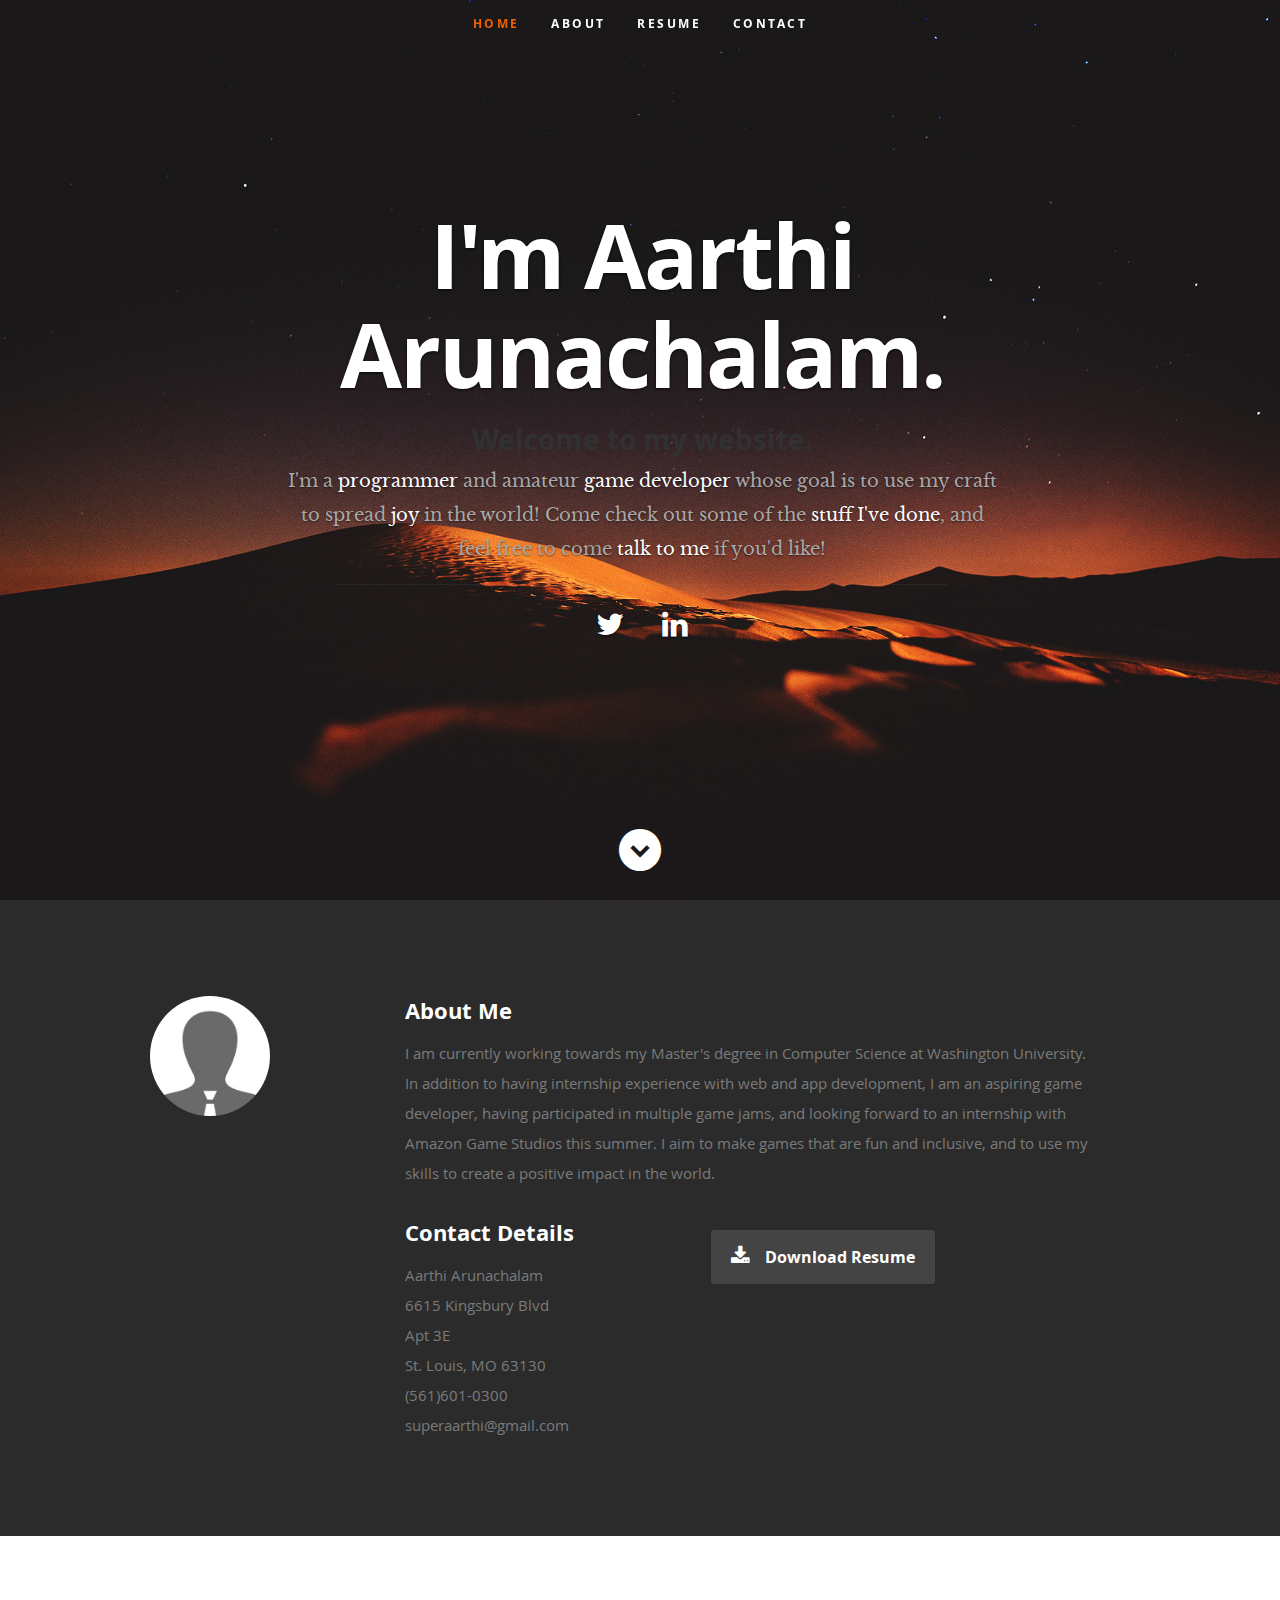
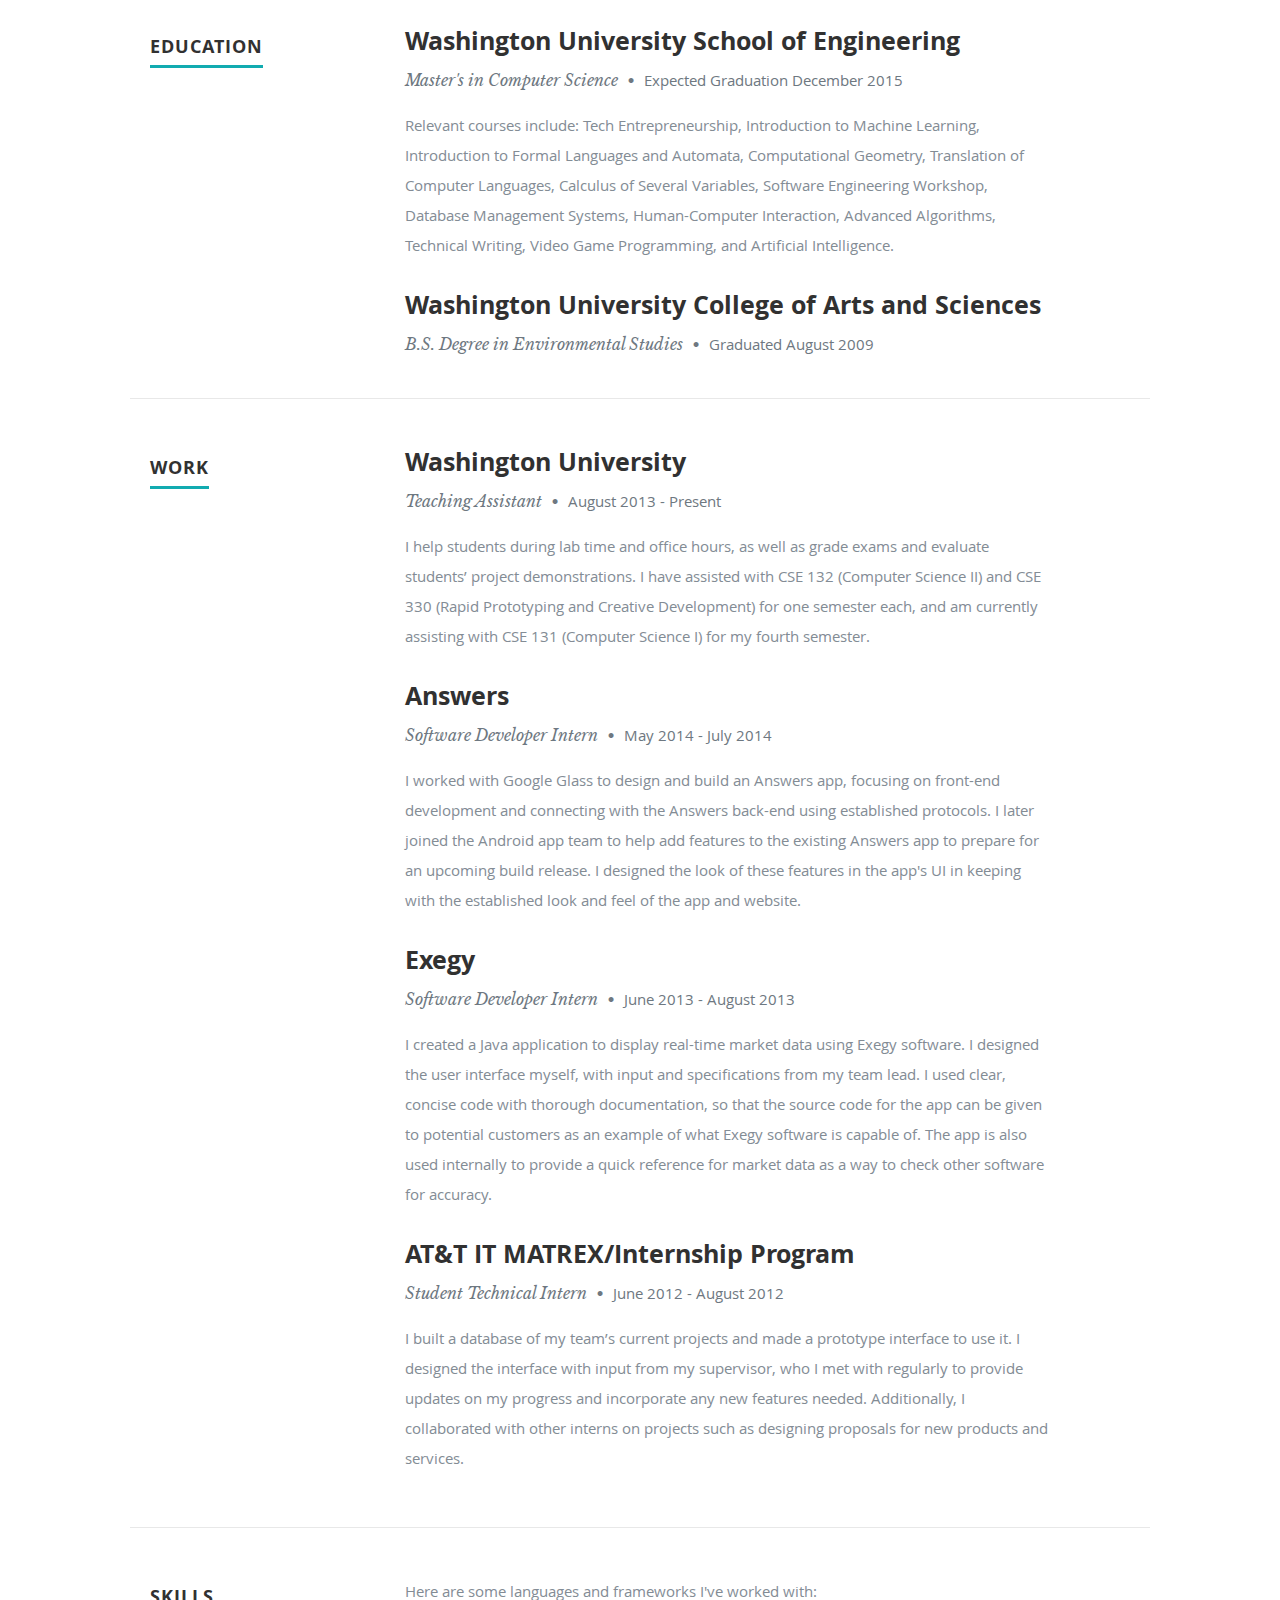
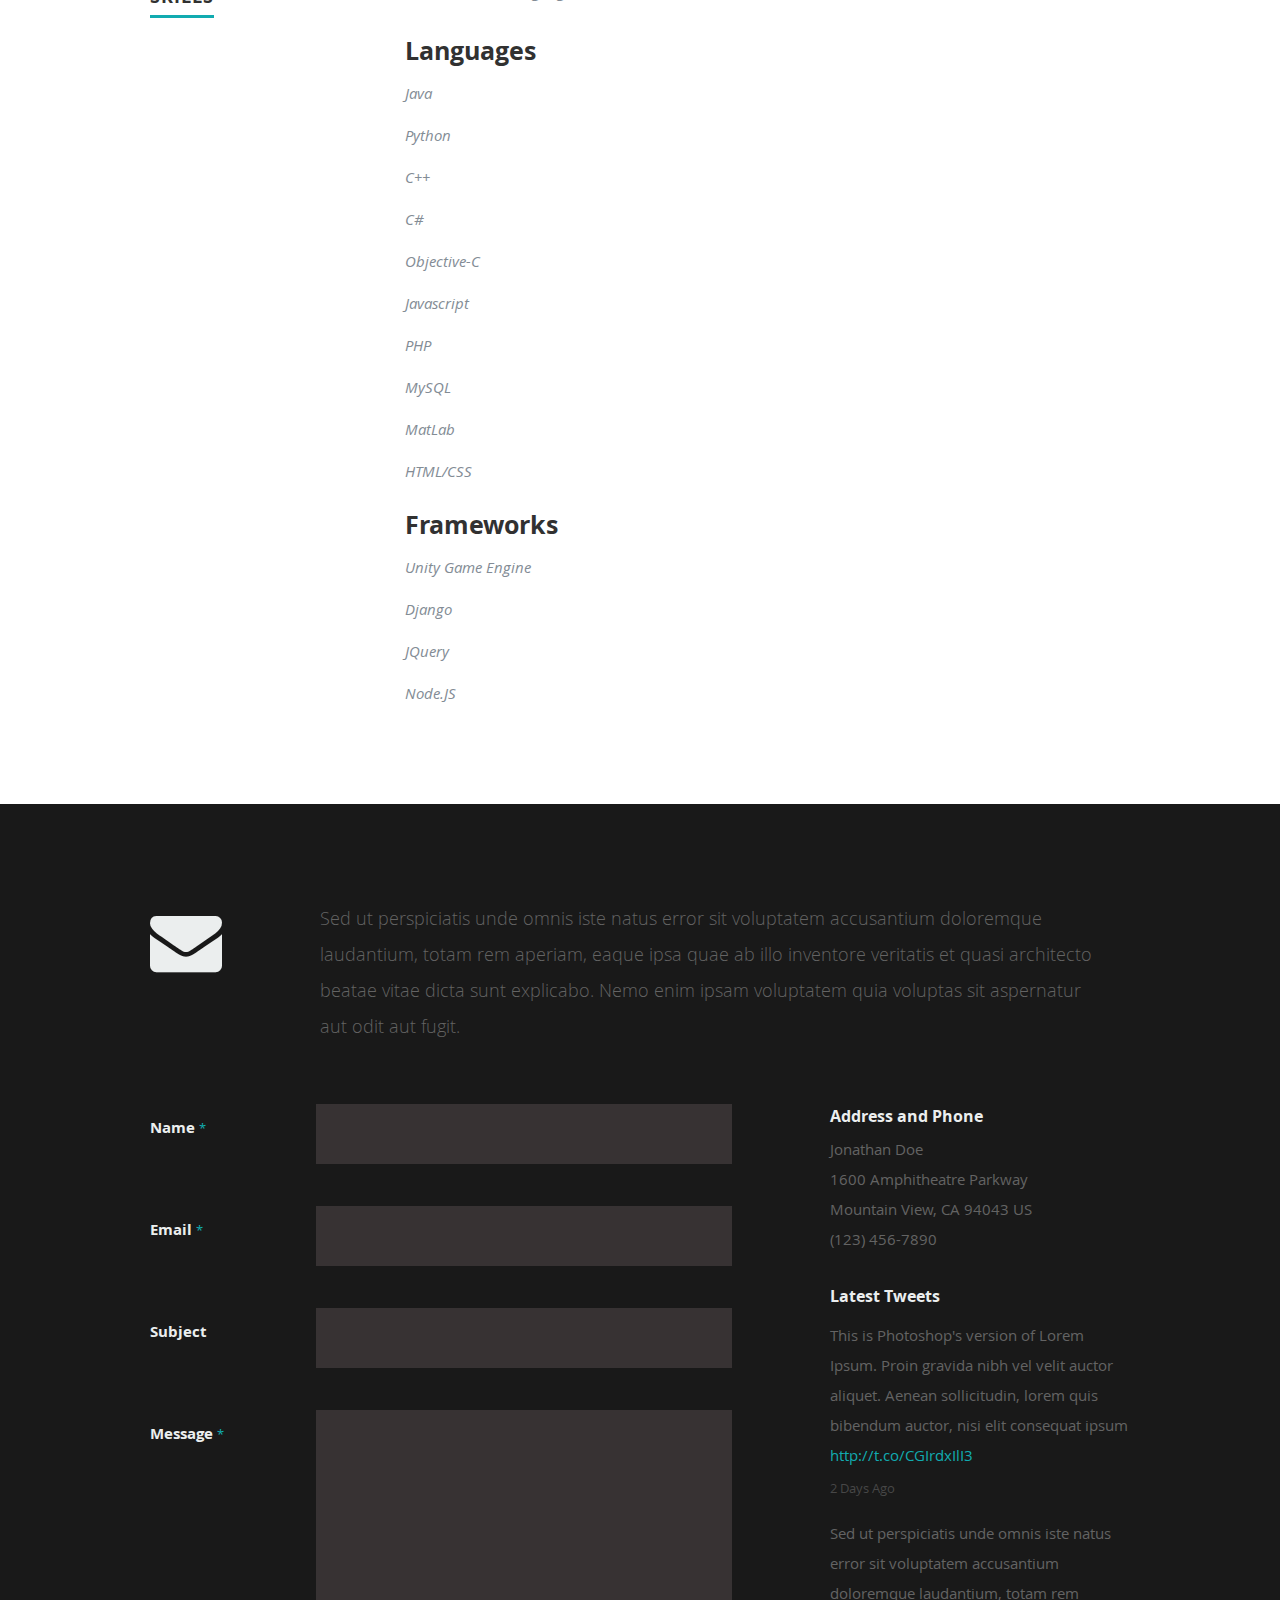
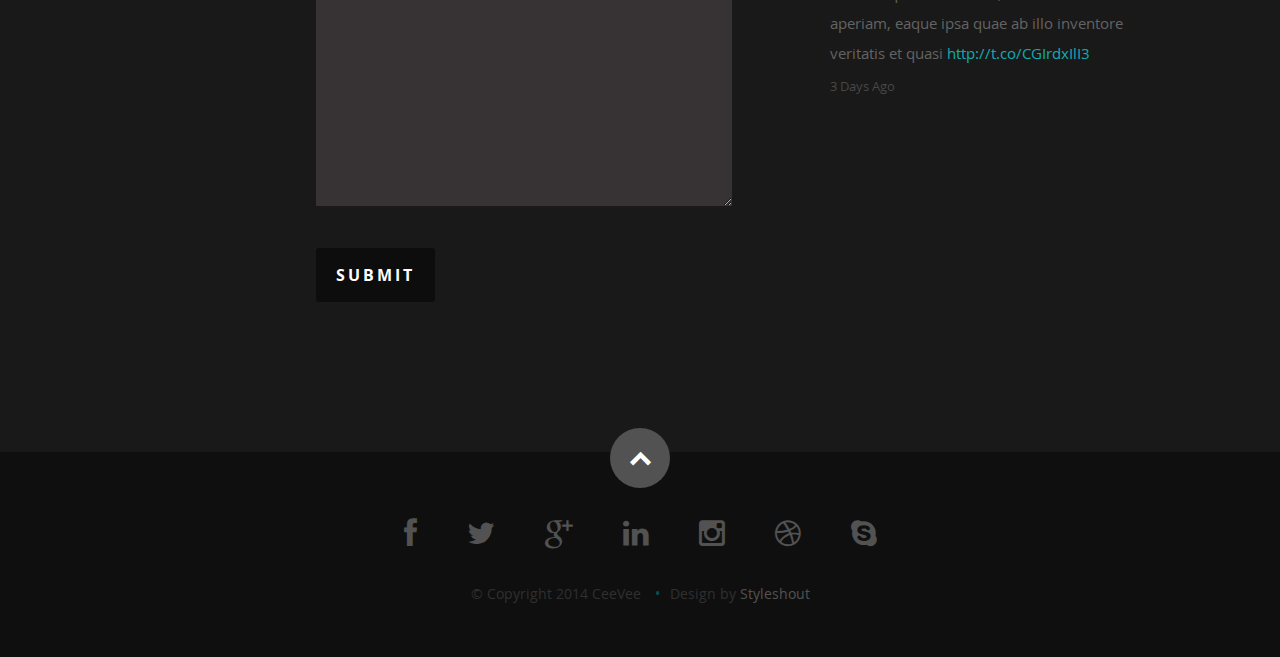
==== index.html @ 50aec7c1 "skillz" ====
<!DOCTYPE html>
<!--[if lt IE 8 ]><html class="no-js ie ie7" lang="en"> <![endif]-->
<!--[if IE 8 ]><html class="no-js ie ie8" lang="en"> <![endif]-->
<!--[if (gte IE 8)|!(IE)]><!--><html class="no-js" lang="en"> <!--<![endif]-->
<head>

   <!--- Basic Page Needs
   ================================================== -->
   <meta charset="utf-8">
	<title>Aarthi Arunachalam's Cozy Corner</title>
	<meta name="description" content="">
	<meta name="author" content="">

   <!-- Mobile Specific Metas
   ================================================== -->
	<meta name="viewport" content="width=device-width, initial-scale=1, maximum-scale=1">

	<!-- CSS
    ================================================== -->
   <link rel="stylesheet" href="css/default.css">
	<link rel="stylesheet" href="css/layout.css">
   <link rel="stylesheet" href="css/media-queries.css">
   <link rel="stylesheet" href="css/magnific-popup.css">

   <!-- Script
   ================================================== -->
	<script src="js/modernizr.js"></script>

   <!-- Favicons
	================================================== -->
	<link rel="shortcut icon" href="favicon.png" >

</head>

<body>

   <!-- Header
   ================================================== -->
   <header id="home">

      <nav id="nav-wrap">

         <a class="mobile-btn" href="#nav-wrap" title="Show navigation">Show navigation</a>
	      <a class="mobile-btn" href="#" title="Hide navigation">Hide navigation</a>

         <ul id="nav" class="nav">
            <li class="current"><a class="smoothscroll" href="#home">Home</a></li>
            <li><a class="smoothscroll" href="#about">About</a></li>
	         <li><a class="smoothscroll" href="#resume">Resume</a></li>
            <li><a class="smoothscroll" href="#contact">Contact</a></li>
         </ul> <!-- end #nav -->

      </nav> <!-- end #nav-wrap -->

      <div class="row banner">
         <div class="banner-text">
            <h1 class="responsive-headline">I'm Aarthi Arunachalam.</h1>
            <h2 class="responsive-headline">Welcome to my website.</h2>
            <h3> I'm a <span>programmer</span> and amateur <span>game developer</span> whose goal is to use my craft to 
                spread <span>joy</span> in the world! Come check out some of the <a class="smoothscroll" href="#resume">stuff I've done</a>, and feel 
                free to come <a class="smoothscroll" href="#contact">talk to me</a> if you'd like! </h3>
            <hr />
            <ul class="social">
               <li><a href="https://twitter.com/superaarthi"><i class="fa fa-twitter"></i></a></li>
               <li><a href="https://www.linkedin.com/profile/view?id=85244268"><i class="fa fa-linkedin"></i></a></li>
            </ul>
         </div>
      </div>
      
      <br>
      <br>

      <p class="scrolldown">
         <a class="smoothscroll" href="#about"><i class="icon-down-circle"></i></a>
      </p>

   </header> <!-- Header End -->


   <!-- About Section
   ================================================== -->
   <section id="about">

      <div class="row">

         <div class="three columns">

            <img class="profile-pic"  src="images/profilepic.jpg" alt="" />

         </div>

         <div class="nine columns main-col">

            <h2>About Me</h2>

            <p>I am currently working towards my Master's degree in Computer Science at Washington 
            University. In addition to having internship experience with web and app development, 
            I am an aspiring game developer, having participated in multiple game jams, and looking 
            forward to an internship with Amazon Game Studios this summer. I aim to make games that 
            are fun and inclusive, and to use my skills to create a positive impact in the world.
            </p>

            <div class="row">

               <div class="columns contact-details">

                  <h2>Contact Details</h2>
                  <p class="address">
						   <span>Aarthi Arunachalam</span><br>
						   <span>6615 Kingsbury Blvd<br>
                                 Apt 3E<br>
						         St. Louis, MO 63130
                     </span><br>
						   <span>(561)601-0300</span><br>
                     <span>superaarthi@gmail.com</span>
					   </p>

               </div>

               <div class="columns download">
                  <p>
                     <a href="resume.pdf" class="button"><i class="fa fa-download"></i>Download Resume</a>
                  </p>
               </div>

            </div> <!-- end row -->

         </div> <!-- end .main-col -->

      </div>

   </section> <!-- About Section End-->


   <!-- Resume Section
   ================================================== -->
   <section id="resume">

      <!-- Education
      ----------------------------------------------- -->
      <div class="row education">

         <div class="three columns header-col">
            <h1><span>Education</span></h1>
         </div>

         <div class="nine columns main-col">

            <div class="row item">

               <div class="twelve columns">

                  <h3>Washington University School of Engineering</h3>
                  <p class="info">Master's in Computer Science <span>&bull;</span> <em class="date">Expected Graduation December 2015</em></p>

                  <p>
                  Relevant courses include: Tech Entrepreneurship, Introduction to Machine Learning, 
                  Introduction to Formal Languages and Automata, Computational Geometry, Translation 
                  of Computer Languages, Calculus of Several Variables, Software Engineering Workshop, 
                  Database Management Systems, Human-Computer Interaction, Advanced Algorithms, 
                  Technical Writing, Video Game Programming, and Artificial Intelligence.
                  </p>

               </div>

            </div> <!-- item end -->

            <div class="row item">

               <div class="twelve columns">

                  <h3>Washington University College of Arts and Sciences</h3>
                  <p class="info">B.S. Degree in Environmental Studies <span>&bull;</span> <em class="date">Graduated August 2009</em></p>

               </div>

            </div> <!-- item end -->

         </div> <!-- main-col end -->

      </div> <!-- End Education -->


      <!-- Work
      ----------------------------------------------- -->
      <div class="row work">

         <div class="three columns header-col">
            <h1><span>Work</span></h1>
         </div>

         <div class="nine columns main-col">

            <div class="row item">

               <div class="twelve columns">

                  <h3>Washington University</h3>
                  <p class="info">Teaching Assistant <span>&bull;</span> <em class="date">August 2013 - Present</em></p>

                  <p>I help students during lab time and office hours, as well as grade exams and 
                  evaluate students’ project demonstrations. I have assisted with CSE 132 
                  (Computer Science II) and CSE 330 (Rapid Prototyping and Creative Development)
                  for one semester each, and am currently assisting with CSE 131 (Computer Science
                  I) for my fourth semester.</p>

               </div>

            </div> <!-- item end -->

            <div class="row item">

               <div class="twelve columns">

                  <h3>Answers</h3>
                  <p class="info">Software Developer Intern <span>&bull;</span> <em class="date">May 2014 - July 2014</em></p>

                  <p>
                  I worked with Google Glass to design and build an Answers app, focusing on front-end
                  development and connecting with the Answers back-end using established protocols. I later 
                  joined the Android app team to help add features to the existing Answers app to prepare for
                  an upcoming build release. I designed the look of these features in the app's UI in keeping 
                  with the established look and feel of the app and website.
                  </p>

               </div>

            </div> <!-- item end -->
            
            <div class="row item">

               <div class="twelve columns">

                  <h3>Exegy</h3>
                  <p class="info">Software Developer Intern <span>&bull;</span> <em class="date">June 2013 - August 2013</em></p>

                  <p>
                  I created a Java application to display real-time market data using Exegy software. I designed the user 
                  interface myself, with input and specifications from my team lead. I used clear, concise code with thorough 
                  documentation, so that the source code for the app can be given to potential customers as an example of what 
                  Exegy software is capable of. The app is also used internally to provide a quick reference for market data 
                  as a way to check other software for accuracy. 
                  </p>

               </div>

            </div> <!-- item end -->
            
            <div class="row item">

               <div class="twelve columns">

                  <h3>AT&T IT MATREX/Internship Program</h3>
                  <p class="info">Student Technical Intern <span>&bull;</span> <em class="date">June 2012 - August 2012</em></p>

                  <p>I built a database of my team’s current projects and made a 
                  prototype interface to use it. I designed the interface with input 
                  from my supervisor, who I met with regularly to provide updates on my 
                  progress and incorporate any new features needed. Additionally, I 
                  collaborated with other interns on projects such as designing 
                  proposals for new products and services.
                  </p>

               </div>

            </div> <!-- item end -->

         </div> <!-- main-col end -->

      </div> <!-- End Work -->


      <!-- Skills
      ----------------------------------------------- -->
      <div class="row skill">

         <div class="three columns header-col">
            <h1><span>Skills</span></h1>
         </div>

         <div class="nine columns main-col">

            <p>Here are some languages and frameworks I've worked with:
            </p>
            
            <h3>Languages</h3>

            <ul class="languages">
                <li><em>Java</em></li>
                <li><em>Python</em></li>
                <li><em>C++</em></li>
                <li><em>C#</em></li>
                <li><em>Objective-C</em></li>
                <li><em>Javascript</em></li>
                <li><em>PHP</em></li>
                <li><em>MySQL</em></li>
                <li><em>MatLab</em></li>
                <li><em>HTML/CSS</em></li>
			</ul>
            
            <h3>Frameworks</h3>

            <ul class="languages">
                <li><em>Unity Game Engine</em></li>
                <li><em>Django</em></li>
                <li><em>JQuery</em></li>
                <li><em>Node.JS</em></li>
			</ul>

			</div> <!-- main-col end -->

      </div> <!-- End skills -->

   </section> <!-- Resume Section End-->

   <!-- Contact Section
   ================================================== -->
   <section id="contact">

         <div class="row section-head">

            <div class="two columns header-col">

               <h1><span>Get In Touch.</span></h1>

            </div>

            <div class="ten columns">

                  <p class="lead">Sed ut perspiciatis unde omnis iste natus error sit voluptatem accusantium doloremque laudantium, totam rem aperiam,
                  eaque ipsa quae ab illo inventore veritatis et quasi architecto beatae vitae dicta sunt explicabo. Nemo enim ipsam
                  voluptatem quia voluptas sit aspernatur aut odit aut fugit.
                  </p>

            </div>

         </div>

         <div class="row">

            <div class="eight columns">

               <!-- form -->
               <form action="" method="post" id="contactForm" name="contactForm">
					<fieldset>

                  <div>
						   <label for="contactName">Name <span class="required">*</span></label>
						   <input type="text" value="" size="35" id="contactName" name="contactName">
                  </div>

                  <div>
						   <label for="contactEmail">Email <span class="required">*</span></label>
						   <input type="text" value="" size="35" id="contactEmail" name="contactEmail">
                  </div>

                  <div>
						   <label for="contactSubject">Subject</label>
						   <input type="text" value="" size="35" id="contactSubject" name="contactSubject">
                  </div>

                  <div>
                     <label for="contactMessage">Message <span class="required">*</span></label>
                     <textarea cols="50" rows="15" id="contactMessage" name="contactMessage"></textarea>
                  </div>

                  <div>
                     <button class="submit">Submit</button>
                     <span id="image-loader">
                        <img alt="" src="images/loader.gif">
                     </span>
                  </div>

					</fieldset>
				   </form> <!-- Form End -->

               <!-- contact-warning -->
               <div id="message-warning"> Error boy</div>
               <!-- contact-success -->
				   <div id="message-success">
                  <i class="fa fa-check"></i>Your message was sent, thank you!<br>
				   </div>

            </div>


            <aside class="four columns footer-widgets">

               <div class="widget widget_contact">

					   <h4>Address and Phone</h4>
					   <p class="address">
						   Jonathan Doe<br>
						   1600 Amphitheatre Parkway <br>
						   Mountain View, CA 94043 US<br>
						   <span>(123) 456-7890</span>
					   </p>

				   </div>

               <div class="widget widget_tweets">

                  <h4 class="widget-title">Latest Tweets</h4>

                  <ul id="twitter">
                     <li>
                        <span>
                        This is Photoshop's version  of Lorem Ipsum. Proin gravida nibh vel velit auctor aliquet.
                        Aenean sollicitudin, lorem quis bibendum auctor, nisi elit consequat ipsum
                        <a href="#">http://t.co/CGIrdxIlI3</a>
                        </span>
                        <b><a href="#">2 Days Ago</a></b>
                     </li>
                     <li>
                        <span>
                        Sed ut perspiciatis unde omnis iste natus error sit voluptatem accusantium doloremque laudantium, totam rem aperiam,
                        eaque ipsa quae ab illo inventore veritatis et quasi
                        <a href="#">http://t.co/CGIrdxIlI3</a>
                        </span>
                        <b><a href="#">3 Days Ago</a></b>
                     </li>
                  </ul>

		         </div>

            </aside>

      </div>

   </section> <!-- Contact Section End-->


   <!-- footer
   ================================================== -->
   <footer>

      <div class="row">

         <div class="twelve columns">

            <ul class="social-links">
               <li><a href="#"><i class="fa fa-facebook"></i></a></li>
               <li><a href="#"><i class="fa fa-twitter"></i></a></li>
               <li><a href="#"><i class="fa fa-google-plus"></i></a></li>
               <li><a href="#"><i class="fa fa-linkedin"></i></a></li>
               <li><a href="#"><i class="fa fa-instagram"></i></a></li>
               <li><a href="#"><i class="fa fa-dribbble"></i></a></li>
               <li><a href="#"><i class="fa fa-skype"></i></a></li>
            </ul>

            <ul class="copyright">
               <li>&copy; Copyright 2014 CeeVee</li>
               <li>Design by <a title="Styleshout" href="http://www.styleshout.com/">Styleshout</a></li>   
            </ul>

         </div>

         <div id="go-top"><a class="smoothscroll" title="Back to Top" href="#home"><i class="icon-up-open"></i></a></div>

      </div>

   </footer> <!-- Footer End-->

   <!-- Java Script
   ================================================== -->
   <script src="http://ajax.googleapis.com/ajax/libs/jquery/1.10.2/jquery.min.js"></script>
   <script>window.jQuery || document.write('<script src="js/jquery-1.10.2.min.js"><\/script>')</script>
   <script type="text/javascript" src="js/jquery-migrate-1.2.1.min.js"></script>

   <script src="js/jquery.flexslider.js"></script>
   <script src="js/waypoints.js"></script>
   <script src="js/jquery.fittext.js"></script>
   <script src="js/magnific-popup.js"></script>
   <script src="js/init.js"></script>

</body>

</html>
---- css/default.css ----
/*
=====================================================================
*   Ceevee v1.0 Default Stylesheet
*   url: styleshout.com
*   03-17-2014
=====================================================================

TOC:
a. Webfonts and Icon fonts
b. Reset
c. Default Styles
   1. Basic
   2. Typography
   3. Links
   4. Images
   5. Buttons
   6. Forms
d. Grid
e. Others
   1. Clearing
   2. Misc

=====================================================================  */

/* ------------------------------------------------------------------ */
/* a. Webfonts and Icon fonts
 ------------------------------------------------------------------ */

@import url("fonts.css");
@import url("fontello/css/fontello.css");
@import url("font-awesome/css/font-awesome.min.css");

/* ------------------------------------------------------------------
/* b. Reset
      Adapted from:
      Normalize.css - https://github.com/necolas/normalize.css/
      HTML5 Doctor Reset - html5doctor.com/html-5-reset-stylesheet/
/* ------------------------------------------------------------------ */

html, body, div, span, object, iframe,
h1, h2, h3, h4, h5, h6, p, blockquote, pre,
abbr, address, cite, code,
del, dfn, em, img, ins, kbd, q, samp,
small, strong, sub, sup, var,
b, i,
dl, dt, dd, ol, ul, li,
fieldset, form, label, legend,
table, caption, tbody, tfoot, thead, tr, th, td,
article, aside, canvas, details, figcaption, figure,
footer, header, hgroup, menu, nav, section, summary,
time, mark, audio, video {
   margin: 0;
   padding: 0;
   border: 0;
   outline: 0;
   font-size: 100%;
   vertical-align: baseline;
   background: transparent;
}

article,aside,details,figcaption,figure,
footer,header,hgroup,menu,nav,section {
   display: block;
}

audio,
canvas,
video {
   display: inline-block;
}

audio:not([controls]) {
   display: none;
   height: 0;
}

[hidden] { display: none; }

code, kbd, pre, samp {
   font-family: monospace, serif;
   font-size: 1em;
}

pre {
   white-space: pre;
   white-space: pre-wrap;
   word-wrap: break-word;
}

blockquote, q { quotes: &#8220 &#8220; }

blockquote:before, blockquote:after,
q:before, q:after {
   content: '';
   content: none;
}

ins {
   background-color: #ff9;
   color: #000;
   text-decoration: none;
}

mark {
   background-color: #A7F4F6;
   color: #555;
}

del { text-decoration: line-through; }

abbr[title], dfn[title] {
   border-bottom: 1px dotted;
   cursor: help;
}

table {
   border-collapse: collapse;
   border-spacing: 0;
}


/* ------------------------------------------------------------------ */
/* c. Default and Basic Styles
      Adapted from:
      Skeleton CSS Framework - http://www.getskeleton.com/
      Typeplate Typographic Starter Kit - http://typeplate.com/
/* ------------------------------------------------------------------ */

/*  1. Basic  ------------------------------------------------------- */

*,
*:before,
*:after {
   -moz-box-sizing: border-box;
   -webkit-box-sizing: border-box;
   box-sizing: border-box;
}

html {
   font-size: 62.5%;
   -webkit-font-smoothing: antialiased;
}

body {
   background: #fff;
   font-family: 'opensans-regular', sans-serif;
   font-weight: normal;
   font-size: 15px;
   line-height: 30px;
	color: #838C95;

   -webkit-font-smoothing: antialiased; /* Fix for webkit rendering */
	-webkit-text-size-adjust: 100%;
}

/*  2. Typography
       Vertical rhythm with leading derived from 6
--------------------------------------------------------------------- */

h1, h2, h3, h4, h5, h6 {
   color: #313131;
	font-family: 'opensans-bold', sans-serif;
   font-weight: normal;
}
h1 a, h2 a, h3 a, h4 a, h5 a, h6 a { font-weight: inherit; }
h1 { font-size: 38px; line-height: 42px; margin-bottom: 12px; letter-spacing: -1px; }
h2 { font-size: 28px; line-height: 36px; margin-bottom: 6px; }
h3 { font-size: 22px; line-height: 30px; margin-bottom: 12px; }
h4 { font-size: 20px; line-height: 30px; margin-bottom: 6px; }
h5 { font-size: 18px; line-height: 30px; }
h6 { font-size: 14px; line-height: 30px; }
.subheader { }

p { margin: 0 0 30px 0; }
p img { margin: 0; }
p.lead {
   font: 19px/36px 'opensans-light', sans-serif;
   margin-bottom: 18px;
}

/* for 'em' and 'strong' tags, font-size and line-height should be same with
the body tag due to rendering problems in some browsers */
em { font: 15px/30px 'opensans-italic', sans-serif; }
strong, b { font: 15px/30px 'opensans-bold', sans-serif; }
small { font-size: 11px; line-height: inherit; }

/*	Blockquotes */
blockquote {
   margin: 30px 0px;
   padding-left: 40px;
   position: relative;
}
blockquote:before {
   content: "\201C";
   opacity: 0.45;
   font-size: 80px;
   line-height: 0px;
   margin: 0;
   font-family: arial, sans-serif;

   position: absolute;
   top:  30px;
	left: 0;
}
blockquote p {
   font-family: 'librebaskerville-italic', serif;
   padding: 0;
   font-size: 18px;
   line-height: 36px;
}
blockquote cite {
   display: block;
   font-size: 12px;
   font-style: normal;
   line-height: 18px;
}
blockquote cite:before { content: "\2014 \0020"; }
blockquote cite a,
blockquote cite a:visited { color: #8B9798; border: none }

/* ---------------------------------------------------------------------
/*  Pull Quotes Markup
/*
    <aside class="pull-quote">
		<blockquote>
			<p></p>
		</blockquote>
	 </aside>
/*
/* --------------------------------------------------------------------- */
.pull-quote {
   position: relative;
	padding: 18px 30px 18px 0px;
}
.pull-quote:before,
.pull-quote:after {
	height: 1em;
	opacity: 0.45;
	position: absolute;
	font-size: 80px;
   font-family: Arial, Sans-Serif;
}
.pull-quote:before {
	content: "\201C";
	top:  33px;
	left: 0;
}
.pull-quote:after {
	content: '\201D';
	bottom: -33px;
	right: 0;
}
.pull-quote blockquote {
   margin: 0;
}
.pull-quote blockquote:before {
   content: none;
}

/* Abbreviations */
abbr {
   font-family: 'opensans-bold', sans-serif;
	font-variant: small-caps;
	text-transform: lowercase;
   letter-spacing: .5px;
	color: gray;
}
abbr:hover { cursor: help; }

/* drop cap */
.drop-cap:first-letter {
	float: left;
	margin: 0;
	padding: 14px 6px 0 0;
	font-size: 84px;
	font-family: /* Copperplate */ 'opensans-bold', sans-serif;
   line-height: 60px;
	text-indent: 0;
	background: transparent;
	color: inherit;
}

hr { border: solid #E3E3E3; border-width: 1px 0 0; clear: both; margin: 11px 0 30px; height: 0; }


/*  3. Links  ------------------------------------------------------- */

a, a:visited {
   text-decoration: none;
   outline: 0;
   color: #11ABB0;

   -webkit-transition: color .3s ease-in-out;
   -moz-transition: color .3s ease-in-out;
   -o-transition: color .3s ease-in-out;
   transition: color .3s ease-in-out;
}
a:hover, a:focus { color: #313131; }
p a, p a:visited { line-height: inherit; }


/*  4. List  --------------------------------------------------------- */

ul, ol { margin-bottom: 24px; margin-top: 12px; }
ul { list-style: none outside; }
ol { list-style: decimal; }
ol, ul.square, ul.circle, ul.disc { margin-left: 30px; }
ul.square { list-style: square outside; }
ul.circle { list-style: circle outside; }
ul.disc { list-style: disc outside; }
ul ul, ul ol,
ol ol, ol ul { margin: 6px 0 6px 30px; }
ul ul li, ul ol li,
ol ol li, ol ul li { margin-bottom: 6px; }
li { line-height: 18px; margin-bottom: 12px; }
ul.large li { }
li p { }

/* ---------------------------------------------------------------------
/*  Stats Tab Markup

    <ul class="stats-tabs">
		<li><a href="#">[value]<b>[name]</b></a></li>
	 </ul>

    Extend this object into your markup.
/*
/* --------------------------------------------------------------------- */
.stats-tabs {
   padding: 0;
   margin: 24px 0;
}
.stats-tabs li {
	display: inline-block;
	margin: 0 10px 18px 0;
	padding: 0 10px 0 0;
	border-right: 1px solid #ccc;
}
.stats-tabs li:last-child {
	margin: 0;
	padding: 0;
	border: none;
}
.stats-tabs li a {
	display: inline-block;
	font-size: 22px;
	font-family: 'opensans-bold', sans-serif;
   border: none;
   color: #313131;
}
.stats-tabs li a:hover {
   color:#11ABB0;
}
.stats-tabs li a b {
	display: block;
	margin: 6px 0 0 0;
	font-size: 13px;
	font-family: 'opensans-regular', sans-serif;
   color: #8B9798;
}

/* definition list */
dl { margin: 12px 0; }
dt { margin: 0; color:#11ABB0; }
dd { margin: 0 0 0 20px; }

/* Lining Definition Style Markup */
.lining dt,
.lining dd {
	display: inline;
	margin: 0;
}
.lining dt + dt:before,
.lining dd + dt:before {
	content: "\A";
	white-space: pre;
}
.lining dd + dd:before {
	content: ", ";
}
.lining dd:before {
	content: ": ";
	margin-left: -0.2em;
}

/* Dictionary Definition Style Markup */
.dictionary-style dt {
	display: inline;
	counter-reset: definitions;
}
.dictionary-style dt + dt:before {
	content: ", ";
	margin-left: -0.2em;
}
.dictionary-style dd {
	display: block;
	counter-increment: definitions;
}
.dictionary-style dd:before {
	content: counter(definitions, decimal) ". ";
}

/* Pagination */
.pagination {
   margin: 36px auto;
   text-align: center;
}
.pagination ul li {
   display: inline-block;
   margin: 0;
   padding: 0;
}
.pagination .page-numbers {
   font: 15px/18px 'opensans-bold', sans-serif;
   display: inline-block;
   padding: 6px 10px;
   margin-right: 3px;
   margin-bottom: 6px;
	color: #6E757C;
	background-color: #E6E8EB;

	-webkit-transition: all 200ms ease-in-out;
	-moz-transition: all 200ms ease-in-out;
	-o-transition: all 200ms ease-in-out;
	-ms-transition: all 200ms ease-in-out;
	transition: all 200ms ease-in-out;

   -moz-border-radius: 3px;
   -webkit-border-radius: 3px;
   -khtml-border-radius: 3px;
	border-radius: 3px;
}
.pagination .page-numbers:hover {
   background: #838A91;
   color: #fff;
}
.pagination .current,
.pagination .current:hover {
   background-color: #11ABB0;
   color: #fff;
}
.pagination .inactive,
.pagination .inactive:hover {
   background-color: #E6E8EB;
	color: #A9ADB2;
}
.pagination .prev, .pagination .next {}

/*  5. Images  --------------------------------------------------------- */

img {
   max-width: 100%;
   height: auto;
}
img.pull-right { margin: 12px 0px 0px 18px; }
img.pull-left { margin: 12px 18px 0px 0px; }

/*  6. Buttons  --------------------------------------------------------- */

.button,
.button:visited,
button,
input[type="submit"],
input[type="reset"],
input[type="button"] {
   font: 16px/30px 'opensans-bold', sans-serif;
   background: #11ABB0;
   display: inline-block;
	text-decoration: none;
   letter-spacing: 0;
   color: #fff;
	padding: 12px 20px;
	margin-bottom: 18px;
   border: none;
   cursor: pointer;
   height: auto;

   -webkit-transition: all .2s ease-in-out;
	-moz-transition: all .2s ease-in-out;
	-o-transition: all .2s ease-in-out;
	-ms-transition: all .2s ease-in-out;
	transition: all .2s ease-in-out;

   -moz-border-radius: 3px;
   -webkit-border-radius: 3px;
   -khtml-border-radius: 3px;
   border-radius: 3px;
}

.button:hover,
button:hover,
input[type="submit"]:hover,
input[type="reset"]:hover,
input[type="button"]:hover {
   background: #3d4145;
   color: #fff;
}

.button:active,
button:active,
input[type="submit"]:active,
input[type="reset"]:active,
input[type="button"]:active {
   background: #3d4145;
   color: #fff;
}

.button.full-width,
button.full-width,
input[type="submit"].full-width,
input[type="reset"].full-width,
input[type="button"].full-width {
	width: 100%;
	padding-left: 0 !important;
	padding-right: 0 !important;
	text-align: center;
}

/* Fix for odd Mozilla border & padding issues */
button::-moz-focus-inner,
input::-moz-focus-inner {
    border: 0;
    padding: 0;
}


/*  7. Forms  --------------------------------------------------------- */

form { margin-bottom: 24px; }
fieldset { margin-bottom: 24px; }

input[type="text"],
input[type="password"],
input[type="email"],
textarea,
select {
   display: block;
   padding: 18px 15px;
   margin: 0 0 24px 0;
   border: 0;
   outline: none;
   vertical-align: middle;
   min-width: 225px;
	max-width: 100%;
   font-size: 15px;
   line-height: 24px;
	color: #647373;
	background: #D3D9D9;

}

/* select { padding: 0;
   width: 220px;
   } */

input[type="text"]:focus,
input[type="password"]:focus,
input[type="email"]:focus,
textarea:focus {
   color: #B3B7BC;
	background-color: #3d4145;
}

textarea { min-height: 220px; }

label,
legend {
   font: 16px/24px 'opensans-bold', sans-serif;
	margin: 12px 0;
   color: #3d4145;
   display: block;
}
label span,
legend span {
	color: #8B9798;
   font: 14px/24px 'opensans-regular', sans-serif;
}

input[type="checkbox"],
input[type="radio"] {
    font-size: 15px;
    color: #737373;
}

input[type="checkbox"] { display: inline; }

/* ------------------------------------------------------------------ */
/* d. Grid
---------------------------------------------------------------------
   gutter = 40px.
/* ------------------------------------------------------------------ */

/* default
--------------------------------------------------------------- */
.row {
   width: 96%;
   max-width: 1020px;
   margin: 0 auto;
}
/* fixed width for IE8 */
.ie .row { width: 1000px ; }

.narrow .row { max-width: 980px; }

.row .row { width: auto; max-width: none; margin: 0 -20px; }

/* row clearing */
.row:before,
.row:after {
    content: " ";
    display: table;
}
.row:after {
    clear: both;
}

.column, .columns {
   position: relative;
   padding: 0 20px;
   min-height: 1px;
   float: left;
}
.column.centered, .columns.centered  {
    float: none;
    margin: 0 auto;
}

/* removed gutters */
.row.collapsed > .column,
.row.collapsed > .columns,
.column.collapsed, .columns.collapsed  { padding: 0; }

[class*="column"] + [class*="column"]:last-child { float: right; }
[class*="column"] + [class*="column"].end { float: right; }

/* column widths */
.row .one         { width: 8.33333%; }
.row .two         { width: 16.66667%; }
.row .three       { width: 25%; }
.row .four        { width: 33.33333%; }
.row .five        { width: 41.66667%; }
.row .six         { width: 50%; }
.row .seven       { width: 58.33333%; }
.row .eight       { width: 66.66667%; }
.row .nine        { width: 75%; }
.row .ten         { width: 83.33333%; }
.row .eleven      { width: 91.66667%; }
.row .twelve      { width: 100%; }

/* Offsets */
.row .offset-1    { margin-left: 8.33333%; }
.row .offset-2    { margin-left: 16.66667%; }
.row .offset-3    { margin-left: 25%; }
.row .offset-4    { margin-left: 33.33333%; }
.row .offset-5    { margin-left: 41.66667%; }
.row .offset-6    { margin-left: 50%; }
.row .offset-7    { margin-left: 58.33333%; }
.row .offset-8    { margin-left: 66.66667%; }
.row .offset-9    { margin-left: 75%; }
.row .offset-10   { margin-left: 83.33333%; }
.row .offset-11   { margin-left: 91.66667%; }

/* Push/Pull */
.row .push-1      { left: 8.33333%; }
.row .pull-1      { right: 8.33333%; }
.row .push-2      { left: 16.66667%; 	}
.row .pull-2      { right: 16.66667%; }
.row .push-3      { left: 25%; }
.row .pull-3      { right: 25%;	}
.row .push-4      { left: 33.33333%; }
.row .pull-4      { right: 33.33333%; }
.row .push-5      { left: 41.66667%; }
.row .pull-5      { right: 41.66667%; }
.row .push-6      { left: 50%; }
.row .pull-6      { right: 50%; }
.row .push-7      { left: 58.33333%; }
.row .pull-7      { right: 58.33333%; }
.row .push-8      { left: 66.66667%; 	}
.row .pull-8      { right: 66.66667%; }
.row .push-9      { left: 75%; }
.row .pull-9      { right: 75%; }
.row .push-10     { left: 83.33333%; }
.row .pull-10     { right: 83.33333%; }
.row .push-11     { left: 91.66667%; }
.row .pull-11     { right: 91.66667%; }

/* block grids
--------------------------------------------------------------------- */
.bgrid-sixths [class*="column"]   { width: 16.66667%; }
.bgrid-quarters [class*="column"] { width: 25%; }
.bgrid-thirds [class*="column"]   { width: 33.33333%; }
.bgrid-halves [class*="column"]   { width: 50%; }

[class*="bgrid"] [class*="column"] + [class*="column"]:last-child { float: left; }

/* Left clearing for block grid columns - columns that changes width in
different screen sizes. Allows columns with different heights to align
properly.
--------------------------------------------------------------------- */
.first { clear: left; }   /* first column in default screen */
.s-first { clear: none; } /* first column in smaller screens */

/* smaller screens
--------------------------------------------------------------- */
@media only screen and (max-width: 900px) {

   /* block grids on small screens */
   .s-bgrid-sixths [class*="column"]   { width: 16.66667%; }
   .s-bgrid-quarters [class*="column"] { width: 25%; }
   .s-bgrid-thirds [class*="column"]   { width: 33.33333%; }
   .s-bgrid-halves [class*="column"]   { width: 50%; }

   /* block grids left clearing */
   .first { clear: none; }
   .s-first { clear: left; }

}

/* mobile wide/smaller tablets
--------------------------------------------------------------- */
@media only screen and (max-width: 767px) {

   .row {
	   width: 460px;
	   margin: 0 auto;
      padding: 0;
	}
   .column, .columns {
	   width: auto !important;
	   float: none;
	   margin-left: 0;
	   margin-right: 0;
      padding: 0 30px;
   }
   .row .row { width: auto; max-width: none; margin: 0 -30px; }

   [class*="column"] + [class*="column"]:last-child { float: none; }
   [class*="bgrid"] [class*="column"] + [class*="column"]:last-child { float: none; }

   /* Offsets */
   .row .offset-1    { margin-left: 0%; }
   .row .offset-2    { margin-left: 0%; }
   .row .offset-3    { margin-left: 0%; }
   .row .offset-4    { margin-left: 0%; }
   .row .offset-5    { margin-left: 0%; }
   .row .offset-6    { margin-left: 0%; }
   .row .offset-7    { margin-left: 0%; }
   .row .offset-8    { margin-left: 0%; }
   .row .offset-9    { margin-left: 0%; }
   .row .offset-10   { margin-left: 0%; }
   .row .offset-11   { margin-left: 0%; }
}

/* mobile narrow
--------------------------------------------------------------- */
@media only screen and (max-width: 460px) {

   .row { width: auto; }

}

/* larger screens
--------------------------------------------------------------- */
@media screen and (min-width: 1200px) {

   .wide .row { max-width: 1180px; }

}

/* ------------------------------------------------------------------ */
/* e. Others
/* ------------------------------------------------------------------ */

/*  1. Clearing
    (http://nicolasgallagher.com/micro-clearfix-hack/
--------------------------------------------------------------------- */

.cf:before,
.cf:after {
    content: " ";
    display: table;
}
.cf:after {
    clear: both;
}

/*  2. Misc -------------------------------------------------------- */

.remove-bottom { margin-bottom: 0 !important; }
.half-bottom { margin-bottom: 12px !important; }
.add-bottom { margin-bottom: 24px !important; }
.no-border { border: none; }

.text-center  { text-align: center !important; }
.text-left    { text-align: left !important; }
.text-right   { text-align: right !important; }
.pull-left    { float: left !important; }
.pull-right   { float: right !important; }
.align-center {
	margin-left: auto !important;
	margin-right: auto !important;
	text-align: center !important;
}
---- css/layout.css ----
/*
=====================================================================
*   Ceevee v1.0 Layout Stylesheet
*   url: styleshout.com
*   03-18-2014
=====================================================================

   TOC:
   a. General Styles
   b. Header Styles
   c. About Section
   d. Resume Section
   e. Portfolio Section
   f. Call To Action Section
   g. Testimonials Section
   h. Contact Section
   i. Footer

===================================================================== */

/* ------------------------------------------------------------------ */
/* a. General Styles
/* ------------------------------------------------------------------ */

body { background: #0f0f0f; }

/* ------------------------------------------------------------------ */
/* b. Header Styles
/* ------------------------------------------------------------------ */

header {
   position: relative;
   height: 800px;
   min-height: 500px;
   width: 100%;
   background: #161415 url(../images/header-background.jpg) no-repeat top center;
   background-size: cover !important;
	-webkit-background-size: cover !important;
   text-align: center;
   overflow: hidden;
}

/* vertically center banner section */
header:before {
   content: '';
   display: inline-block;
   vertical-align: middle;
   height: 100%;
}
header .banner {
   display: inline-block;
   vertical-align: middle;
   margin: 0 auto;
   width: 85%;
   padding-bottom: 30px;s
   text-align: center;
}

header .banner-text { width: 100%; }
header .banner-text h1 {
   font: 90px/1.1em 'opensans-bold', sans-serif;
   color: #fff;
   letter-spacing: -2px;
   margin: 0 auto 18px auto;
   text-shadow: 0px 1px 3px rgba(0, 0, 0, .8);
}
header .banner-text h3 {
   font: 18px/1.9em 'librebaskerville-regular', serif;
   color: #A8A8A8;
   margin: 0 auto;
   width: 70%;
   text-shadow: 0px 1px 2px rgba(0, 0, 0, .5);
}
header .banner-text h3 span,
header .banner-text h3 a {
   color: #fff;
}
header .banner-text hr {
   width: 60%;
   margin: 18px auto 24px auto;
   border-color: #2F2D2E;
   border-color: rgba(150, 150, 150, .1);
}

/* header social links */
header .social {
   margin: 24px 0;
   padding: 0;
   font-size: 30px;
   text-shadow: 0px 1px 2px rgba(0, 0, 0, .8);
}
header .social li {
   display: inline-block;
   margin: 0 15px;
   padding: 0;
}
header .social li a { color: #fff; }
header .social li a:hover { color: #11ABB0; }

/* scrolldown link */
header .scrolldown a {
   position: absolute;
   bottom: 30px;
   left: 50%;
   margin-left: -29px;
   color: #fff;
   display: block;
   height: 42px;
   width: 42px;
   font-size: 42px;
   line-height: 42px;
   color: #fff;
   border-radius: 100%;

   -webkit-transition: all .3s ease-in-out;
   -moz-transition: all .3s ease-in-out;
   -o-transition: all .3s ease-in-out;
   transition: all .3s ease-in-out;
}
header .scrolldown a:hover { color: #11ABB0; }

/* primary navigation
--------------------------------------------------------------------- */
#nav-wrap ul, #nav-wrap li, #nav-wrap a {
	 margin: 0;
	 padding: 0;
	 border: none;
	 outline: none;
}

/* nav-wrap */
#nav-wrap {
   font: 12px 'opensans-bold', sans-serif;
   width: 100%;
   text-transform: uppercase;
   letter-spacing: 2.5px;
   margin: 0 auto;
   z-index: 100;
   position: fixed;
   left: 0;
   top: 0;
}
.opaque { background-color: #333; }

/* hide toggle button */
#nav-wrap > a.mobile-btn { display: none; }

ul#nav {
   min-height: 48px;
   width: auto;

   /* center align the menu */
   text-align: center;
}
ul#nav li {
   position: relative;
   list-style: none;
   height: 48px;
   display: inline-block;
}

/* Links */
ul#nav li a {

/* 8px padding top + 8px padding bottom + 32px line-height = 48px */

   display: inline-block;
   padding: 8px 13px;
   line-height: 32px;
	text-decoration: none;
   text-align: left;
   color: #fff;

	-webkit-transition: color .2s ease-in-out;
	-moz-transition: color .2s ease-in-out;
	-o-transition: color .2s ease-in-out;
	-ms-transition: color .2s ease-in-out;
	transition: color .2s ease-in-out;
}

ul#nav li a:active { background-color: transparent !important; }
ul#nav li.current a { color: #F06000; }


/* ------------------------------------------------------------------ */
/* c. About Section
/* ------------------------------------------------------------------ */

#about {
   background: #2B2B2B;
   padding-top: 96px;
   padding-bottom: 66px;
   overflow: hidden;
}

#about a, #about a:visited  { color: #fff; }
#about a:hover, #about a:focus { color: #11ABB0; }

#about h2 {
   font: 22px/30px 'opensans-bold', sans-serif;
   color: #fff;
   margin-bottom: 12px;
}
#about p {
   line-height: 30px;
   color: #7A7A7A;
}
#about .profile-pic {
   position: relative;
   width: 120px;
   height: 120px;
   border-radius: 100%;
}
#about .contact-details { width: 41.66667%; }
#about .download {
   width: 58.33333%;
   padding-top: 6px;
}
#about .main-col { padding-right: 5%; }
#about .download .button {
   margin-top: 6px;
   background: #444;
}
#about .download .button:hover {
   background: #fff;
   color: #2B2B2B;
}
#about .download .button i {
   margin-right: 15px;
   font-size: 20px;
}


/* ------------------------------------------------------------------ */
/* d. Resume Section
/* ------------------------------------------------------------------ */

#resume {
   background: #fff;
   padding-top: 90px;
   padding-bottom: 72px;
   overflow: hidden;
}

#resume a, #resume a:visited  { color: #11ABB0; }
#resume a:hover, #resume a:focus { color: #313131; }

#resume h1 {
   font: 18px/24px 'opensans-bold', sans-serif;
   text-transform: uppercase;
   letter-spacing: 1px;
}
#resume h1 span {
   border-bottom: 3px solid #11ABB0;
   padding-bottom: 6px;
}
#resume h3 {
   font: 25px/30px 'opensans-bold', sans-serif;
}

#resume .header-col { padding-top: 9px; }
#resume .main-col { padding-right: 10%; }

.education, .work {
   margin-bottom: 48px;
   padding-bottom: 24px;
   border-bottom: 1px solid #E8E8E8;
}
#resume .info {
   font: 16px/24px 'librebaskerville-italic', serif;
   color: #6E7881;
   margin-bottom: 18px;
   margin-top: 9px;
}
#resume .info span {
   margin-right: 5px;
   margin-left: 5px;
}
#resume .date {
   font: 15px/24px 'opensans-regular', sans-serif;
   margin-top: 6px;
}

/*----------------------------------------------*/
/*	Skill Bars
/*----------------------------------------------*/

.bars {
	width: 95%;
	float: left;
	padding: 0;
	text-align: left;
}
.bars .skills {
  	margin-top: 36px;
   list-style: none;
}
.bars li {
   position: relative;
  	margin-bottom: 60px;
  	background: #ccc;
  	height: 42px;
  	border-radius: 3px;
}
.bars li em {
	font: 15px 'opensans-bold', sans-serif;
   color: #313131;
	text-transform: uppercase;
   letter-spacing: 2px;
	font-weight: normal;
   position: relative;
	top: -36px;
}
.bar-expand {
   position: absolute;
   left: 0;
   top: 0;

   margin: 0;
   padding-right: 24px;
  	background: #313131;
   display: inline-block;
  	height: 42px;
   line-height: 42px;
   border-radius: 3px 0 0 3px;
}

.photoshop {
  	width: 60%;
  	-moz-animation: photoshop 2s ease;
  	-webkit-animation: photoshop 2s ease;
}
.illustrator {
  	width: 55%;
  	-moz-animation: illustrator 2s ease;
  	-webkit-animation: illustrator 2s ease;
}
.wordpress {
  	width: 50%;
  	-moz-animation: wordpress 2s ease;
  	-webkit-animation: wordpress 2s ease;
}
.css {
  	width: 90%;
  	-moz-animation: css 2s ease;
  	-webkit-animation: css 2s ease;
}
.html5 {
  	width: 80%;
  	-moz-animation: html5 2s ease;
  	-webkit-animation: html5 2s ease;
}
.jquery {
  	width: 50%;
  	-moz-animation: jquery 2s ease;
  	-webkit-animation: jquery 2s ease;
}

@-moz-keyframes photoshop {
  0%   { width: 0px;  }
  100% { width: 60%;  }
}
@-moz-keyframes illustrator {
  0%   { width: 0px;  }
  100% { width: 55%;  }
}
@-moz-keyframes wordpress {
  0%   { width: 0px;  }
  100% { width: 50%;  }
}
@-moz-keyframes css {
  0%   { width: 0px;  }
  100% { width: 90%;  }
}
@-moz-keyframes html5 {
  0%   { width: 0px;  }
  100% { width: 80%;  }
}
@-moz-keyframes jquery {
  0%   { width: 0px;  }
  100% { width: 50%;  }
}

@-webkit-keyframes photoshop {
  0%   { width: 0px;  }
  100% { width: 60%;  }
}
@-webkit-keyframes illustrator {
  0%   { width: 0px;  }
  100% { width: 55%;  }
}
@-webkit-keyframes wordpress {
  0%   { width: 0px;  }
  100% { width: 50%;  }
}
@-webkit-keyframes css {
  0%   { width: 0px;  }
  100% { width: 90%;  }
}
@-webkit-keyframes html5 {
  0%   { width: 0px;  }
  100% { width: 80%;  }
}
@-webkit-keyframes jquery {
  0%   { width: 0px;  }
  100% { width: 50%;  }
}

/* ------------------------------------------------------------------ */
/* e. Portfolio Section
/* ------------------------------------------------------------------ */

#portfolio {
   background: #ebeeee;
   padding-top: 90px;
   padding-bottom: 60px;
}
#portfolio h1 {
   font: 15px/24px 'opensans-semibold', sans-serif;
   text-transform: uppercase;
   letter-spacing: 1px;
   text-align: center;
   margin-bottom: 48px;
   color: #95A3A3;
}

/* Portfolio Content */
#portfolio-wrapper .columns { margin-bottom: 36px; }
.portfolio-item .item-wrap {
   background: #fff;
   overflow: hidden;
   position: relative;

   -webkit-transition: all 0.3s ease-in-out;
	-moz-transition: all 0.3s ease-in-out;
	-o-transition: all 0.3s ease-in-out;
	-ms-transition: all 0.3s ease-in-out;
	transition: all 0.3s ease-in-out;
}
.portfolio-item .item-wrap a {
   display: block;
   cursor: pointer;
}

/* overlay */
.portfolio-item .item-wrap .overlay {
   position: absolute;
   left: 0;
   top: 0;
   width: 100%;
   height: 100%;

	opacity: 0;
	-moz-opacity: 0;
	filter:alpha(opacity=0);

   -webkit-transition: opacity 0.3s ease-in-out;
	-moz-transition: opacity 0.3s ease-in-out;
	-o-transition: opacity 0.3s ease-in-out;
	transition: opacity 0.3s ease-in-out;

   background: url(../images/overlay-bg.png) repeat;
}
.portfolio-item .item-wrap .link-icon {
   display: block;
   color: #fff;
   height: 30px;
   width: 30px;
   font-size: 18px;
   line-height: 30px;
   text-align: center;

   opacity: 0;
	-moz-opacity: 0;
	filter:alpha(opacity=0);

   -webkit-transition: opacity 0.3s ease-in-out;
	-moz-transition: opacity 0.3s ease-in-out;
	-o-transition: opacity 0.3s ease-in-out;
	transition: opacity 0.3s ease-in-out;

   position: absolute;
   top: 50%;
   left: 50%;
   margin-left: -15px;
   margin-top: -15px;
}
.portfolio-item .item-wrap img {
   vertical-align: bottom;
}
.portfolio-item .portfolio-item-meta { padding: 18px }
.portfolio-item .portfolio-item-meta h5 {
   font: 14px/21px 'opensans-bold', sans-serif;
   color: #fff;
}
.portfolio-item .portfolio-item-meta p {
   font: 12px/18px 'opensans-light', sans-serif;
   color: #c6c7c7;
   margin-bottom: 0;
}

/* on hover */
.portfolio-item:hover .overlay {
	opacity: 1;
	-moz-opacity: 1;
	filter:alpha(opacity=100);
}
.portfolio-item:hover .link-icon {
   opacity: 1;
	-moz-opacity: 1;
	filter:alpha(opacity=100);
}

/* popup modal */
.popup-modal {
	max-width: 550px;
	background: #fff;
	position: relative;
	margin: 0 auto;
}
.popup-modal .description-box { padding: 12px 36px 18px 36px; }
.popup-modal .description-box h4 {
   font: 15px/24px 'opensans-bold', sans-serif;
	margin-bottom: 12px;
   color: #111;
}
.popup-modal .description-box p {
	font: 14px/24px 'opensans-regular', sans-serif;
   color: #A1A1A1;
   margin-bottom: 12px;
}
.popup-modal .description-box .categories {
   font: 11px/21px 'opensans-light', sans-serif;
   color: #A1A1A1;
   text-transform: uppercase;
   letter-spacing: 2px;
   display: block;
   text-align: left;
}
.popup-modal .description-box .categories i {
   margin-right: 8px;
}
.popup-modal .link-box {
   padding: 18px 36px;
   background: #111;
   text-align: left;
}
.popup-modal .link-box a {
   color: #fff;
	font: 11px/21px 'opensans-bold', sans-serif;
	text-transform: uppercase;
   letter-spacing: 3px;
   cursor: pointer;
}
.popup-modal a:hover {	color: #00CCCC; }
.popup-modal a.popup-modal-dismiss { margin-left: 24px; }


/* fadein/fadeout effect for modal popup
/* ------------------------------------------------------------------ */

/* content at start */
.mfp-fade.mfp-wrap .mfp-content .popup-modal {
   opacity: 0;
   -webkit-transition: all 200ms ease-in-out;
	-moz-transition: all 200ms ease-in-out;
	-o-transition: all 200ms ease-in-out;
	-ms-transition: all 200ms ease-in-out;
   transition: all 200ms ease-in-out;
}
/* content fadein */
.mfp-fade.mfp-wrap.mfp-ready .mfp-content .popup-modal {
   opacity: 1;
}
/* content fadeout */
.mfp-fade.mfp-wrap.mfp-removing .mfp-content .popup-modal {
   opacity: 0;
}

/* ------------------------------------------------------------------ */
/* f. Call To Action Section
/* ------------------------------------------------------------------ */

#call-to-action {
   background: #212121;
   padding-top: 66px;
   padding-bottom: 48px;
}
#call-to-action h1 {
   font: 18px/24px 'opensans-bold', sans-serif;
   text-transform: uppercase;
   letter-spacing: 3px;
   color: #fff;
}
#call-to-action h1 span { display: none; }
#call-to-action .header-col h1:before {
   font-family: 'FontAwesome';
   content: "\f0ac";
	padding-right: 10px;
	font-size: 72px;
   line-height: 72px;
   text-align: left;
   float: left;
   color: #fff;
}
#call-to-action .action {
   margin-top: 12px;
}
#call-to-action h2 {
   font: 28px/36px 'opensans-bold', sans-serif;
   color: #EBEEEE;
   margin-bottom: 6px;
}
#call-to-action h2 a {
   color: inherit;
}
#call-to-action p {
   color: #636363;
   font-size: 17px;
}
/*#
call-to-action .button {
	color:#fff;
   background: #0D0D0D;
}
*/
#call-to-action .button:hover,
#call-to-action .button:active {
   background: #FFFFFF;
   color: #0D0D0D;
}
#call-to-action p span {
	font-family: 'opensans-semibold', sans-serif; 
	color: #D8D8D8;
}

/* ------------------------------------------------------------------
/* g. Testimonials
/* ------------------------------------------------------------------ */

#testimonials {
   background: #1F1F1F url(../images/testimonials-bg.jpg) no-repeat center center;
   background-size: cover !important;
	-webkit-background-size: cover !important;
   background-attachment: fixed;

   position: relative;
   min-height: 200px;
   width: 100%;
   overflow: hidden;
}
#testimonials .text-container {
   padding-top: 96px;
   padding-bottom: 66px;
}
#testimonials h1 {
   font: 18px/24px 'opensans-bold', sans-serif;   
   text-transform: uppercase;
   letter-spacing: 3px;
   color: #fff;
}
#testimonials h1 span { display: none; }
#testimonials .header-col { padding-top: 9px; }
#testimonials .header-col h1:before {
   font-family: 'FontAwesome';
   content: "\f10d";
	padding-right: 10px;
	font-size: 72px;
   line-height: 72px;
   text-align: left;
   float: left;
   color: #fff;
}

/*	Blockquotes */
#testimonials blockquote {
   margin: 0 0px 30px 0px;
   padding-left: 0;
   position: relative;
   text-shadow: 0px 1px 3px rgba(0, 0, 0, 1);
}
#testimonials blockquote:before { content: none; }
#testimonials blockquote p {
   font-family: 'librebaskerville-italic', serif;
   padding: 0;
   font-size: 24px;
   line-height: 48px;
   color: #fff
}
#testimonials blockquote cite {
   display: block;
   font-size: 12px;
   font-style: normal;
   line-height: 18px;
   color: #fff;
}
#testimonials blockquote cite:before { content: "\2014 \0020"; }
#testimonials blockquote cite a,
#testimonials blockquote cite a:visited { color: #8B9798; border: none }

/* Flex Slider
/* ------------------------------------------------------------------ */

/* Reset */
.flexslider a:active,
.flexslider a:focus  { outline: none; }
.slides,
.flex-control-nav,
.flex-direction-nav { margin: 0; padding: 0; list-style: none; }
.slides li { margin: 0; padding: 0;}

/* Necessary Styles */
.flexslider {
   position: relative;
   zoom: 1;
   margin: 0;
   padding: 0;
}
.flexslider .slides { zoom: 1; }
.flexslider .slides > li { position: relative; }

/* Hide the slides before the JS is loaded. Avoids image jumping */
.flexslider .slides > li { display: none; -webkit-backface-visibility: hidden; }
/* Suggested container for slide animation setups. Can replace this with your own */
.flex-container { zoom: 1; position: relative; }

/* Clearfix for .slides */
.slides:before,
.slides:after {
   content: " ";
   display: table;
}
.slides:after {
   clear: both;
}

/* No JavaScript Fallback */
/* If you are not using another script, such as Modernizr, make sure you
 * include js that eliminates this class on page load */
.no-js .slides > li:first-child { display: block; }

/* Slider Styles */
.slides { zoom: 1; }
.slides > li {
   /*margin-right: 5px; */
   overflow: hidden;
}

/* Control Nav */
.flex-control-nav {
    width: 100%;
    position: absolute;
    bottom: -20px;
    text-align: left;
}
.flex-control-nav li {
    margin: 0 6px;
    display: inline-block;
    zoom: 1;
    *display: inline;
}
.flex-control-paging li a {
    width: 12px;
    height: 12px;
    display: block;
    background: #ddd;
    background: rgba(255, 255, 255, .3);
    cursor: pointer;
    text-indent: -9999px;
    -webkit-border-radius: 20px;
    -moz-border-radius: 20px;
    -o-border-radius: 20px;
    border-radius: 20px;
    box-shadow: inset 0 0 3px rgba(255, 255, 255, .3);
}
.flex-control-paging li a:hover {
    background: #CCC;
    background: rgba(255, 255, 255, .7);
}
.flex-control-paging li a.flex-active {
    background: #fff;
    background: rgba(255, 255, 255, .9);
    cursor: default;
}

/* ------------------------------------------------------------------ */
/* h. Contact Section
/* ------------------------------------------------------------------ */

#contact {
   background: #191919;
   padding-top: 96px;
   padding-bottom: 102px;
   color: #636363;
}
#contact .section-head { margin-bottom: 42px; }

#contact a, #contact a:visited  { color: #11ABB0; }
#contact a:hover, #contact a:focus { color: #fff; }

#contact h1 {
   font: 18px/24px 'opensans-bold', sans-serif;
   text-transform: uppercase;
   letter-spacing: 3px;
   color: #EBEEEE;
   margin-bottom: 6px;
}
#contact h1 span { display: none; }
#contact h1:before {
   font-family: 'FontAwesome';
   content: "\f0e0";
	padding-right: 10px;
	font-size: 72px;
   line-height: 72px;
   text-align: left;
   float: left;
   color: #ebeeee;
}

#contact h4 {
   font: 16px/24px 'opensans-bold', sans-serif;
   color: #EBEEEE;
   margin-bottom: 6px;
}
#contact p.lead {
   font: 18px/36px 'opensans-light', sans-serif;
   padding-right: 3%;
}
#contact .header-col { padding-top: 6px; }


/* contact form */
#contact form { margin-bottom: 30px; }
#contact label {
   font: 15px/24px 'opensans-bold', sans-serif;
   margin: 12px 0;
   color: #EBEEEE;
	display: inline-block;
	float: left;
   width: 26%;
}
#contact input,
#contact textarea,
#contact select {
   padding: 18px 20px;
	color: #eee;
	background: #373233;
	margin-bottom: 42px;
	border: 0;
	outline: none;
   font-size: 15px;
   line-height: 24px;
   width: 65%;
}
#contact input:focus,
#contact textarea:focus,
#contact select:focus {
	color: #fff;
	background-color: #11ABB0;
}
#contact button.submit {
	text-transform: uppercase;
	letter-spacing: 3px;
	color:#fff;
   background: #0D0D0D;
	border: none;
   cursor: pointer;
   height: auto;
   display: inline-block;
	border-radius: 3px;
   margin-left: 26%;
}
#contact button.submit:hover {
	color: #0D0D0D;
	background: #fff;
}
#contact span.required {
	color: #11ABB0;
	font-size: 13px;
}
#message-warning, #message-success {
   display: none;
	background: #0F0F0F;
	padding: 24px 24px;
	margin-bottom: 36px;
   width: 65%;
   margin-left: 26%;
}
#message-warning { color: #D72828; }
#message-success { color: #11ABB0; }

#message-warning i,
#message-success i {
   margin-right: 10px;
}
#image-loader {
   display: none;
   position: relative;
   left: 18px;
   top: 17px;
}


/* Twitter Feed */
#twitter {
   margin-top: 12px;
   padding: 0;
}
#twitter li {
   margin: 6px 0px 12px 0;
   line-height: 30px;
}
#twitter li span {
   display: block;
}
#twitter li b a {
   font: 13px/36px 'opensans-regular', Sans-serif;
   color: #474747 !important;
   border: none;
}


/* ------------------------------------------------------------------ */
/* i. Footer
/* ------------------------------------------------------------------ */

footer {
   padding-top: 48px;
   margin-bottom: 48px;
   color: #303030;
   font-size: 14px;
   text-align: center;
   position: relative;
}

footer a, footer a:visited { color: #525252; }
footer a:hover, footer a:focus { color: #fff; }

/* copyright */
footer .copyright {
    margin: 0;
    padding: 0;
 }
footer .copyright li {
    display: inline-block;
    margin: 0;
    padding: 0;
    line-height: 24px;
}
.ie footer .copyright li {
   display: inline;
}
footer .copyright li:before {
    content: "\2022";
    padding-left: 10px;
    padding-right: 10px;
    color: #095153;
}
footer .copyright  li:first-child:before {
    display: none;
}

/* social links */
footer .social-links {
   margin: 18px 0 30px 0;
   padding: 0;
   font-size: 30px;
}
footer .social-links li {
    display: inline-block;
    margin: 0;
    padding: 0;
    margin-left: 42px;
    color: #F06000;
}

footer .social-links li:first-child { margin-left: 0; }

/* Go To Top Button */
#go-top {
	position: absolute;
	top: -24px;
   left: 50%;
   margin-left: -30px;
}
#go-top a {
	text-decoration: none;
	border: 0 none;
	display: block;
	width: 60px;
	height: 60px;
	background-color: #525252;

	-webkit-transition: all 0.2s ease-in-out;
   -moz-transition: all 0.2s ease-in-out;
   -o-transition: all 0.2s ease-in-out;
   -ms-transition: all 0.2s ease-in-out;
   transition: all 0.2s ease-in-out;

   color: #fff;
   font-size: 21px;
   line-height: 60px;
 	border-radius: 100%;
}
#go-top a:hover { background-color: #0F9095; }
---- css/media-queries.css ----
/* ==================================================================

*   Ceevee Media Queries
*   url: styleshout.com
*   03-18-2014

/* ================================================================== */


/* screenwidth less than 1024px
--------------------------------------------------------------------- */
@media only screen and (max-width: 1024px) {

    /* header styles
   ------------------------------------------------------------------ */
   header .banner-text h1 {
      font: 80px/1.1em 'opensans-bold', sans-serif;
      letter-spacing: -1px;
      margin: 0 auto 12px auto;
   }

}

/* screenwidth less than 900px
--------------------------------------------------------------------- */
@media only screen and (max-width: 900px) {

    /* header styles
   ------------------------------------------------------------------ */
   header .banner { padding-bottom: 12px; }
   header .banner-text h1 {
      font: 78px/1.1em 'opensans-bold', sans-serif;
      letter-spacing: -1px;      
   }
   header .banner-text h3 {
      font: 17px/1.9em 'librebaskerville-regular', serif;
      width: 80%;
   }
   header .banner-text hr {
      width: 65%;
      margin: 12px auto;
   }
   /* nav-wrap */
   #nav-wrap {
      font: 11px 'opensans-bold', sans-serif;
      letter-spacing: 1.5px;
   }


   /* About Section
   ------------------------------------------------------------------- */
   #about .profile-pic {
      width: 114px;
      height: 114px;
      margin-left: 12px;
   }
   #about .contact-details { width: 50%; }
   #about .download { width: 50%; }

   /* Resume Section
   ------------------------------------------------------------------- */
   #resume h1 { font: 16px/24px 'opensans-bold', sans-serif; }
   #resume .main-col { padding-right: 5%; }   

   /* Testimonials Section
   ------------------------------------------------------------------- */
   #testimonials .header-col h1:before {
      font-size: 66px;
      line-height: 66px;
   }
   #testimonials blockquote p {
      font-size: 22px;
      line-height: 46px;      
   }

    /* Call to Action Section
   ------------------------------------------------------------------- */
   #call-to-action .header-col h1:before {
      font-size: 66px;
      line-height: 66px;
   }

   /* Contact Section
   ------------------------------------------------------------------- */
   #contact .section-head { margin-bottom: 30px; }
   #contact .header-col h1:before {
      font-size: 66px;
      line-height: 66px;
   }
   #contact .section-head p.lead { font: 17px/33px opensans-light, sans-serif; }


}

/* mobile wide/smaller tablets
---------------------------------------------------------------------- */

@media only screen and (max-width: 767px) {

   /* mobile navigation
   -------------------------------------------------------------------- */
   #nav-wrap {
      font: 12px 'opensans-bold', sans-serif;
      background: transparent !important;
      letter-spacing: 1.5px;  
      width: auto;
      position: fixed;
      top: 0;
      right: 0;
   }
   #nav-wrap > a {
	   width: 48px;
		height: 48px;
		text-align: left;
		background-color: #CC5200;
		position: relative;
      border: none;
      float: right;

      font: 0/0 a;
      text-shadow: none;
      color: transparent;

      position: relative;
      top: 0px;
      right: 30px;
   }

	#nav-wrap > a:before,
   #nav-wrap > a:after {
	   position: absolute;
		border: 2px solid #fff;
		top: 35%;
		left: 25%;
		right: 25%;
		content: '';
	}
   #nav-wrap > a:after { top: 60%; }

   /* toggle buttons */
	#nav-wrap:not( :target ) > a:first-of-type,
	#nav-wrap:target > a:last-of-type  {
	   display: block;
	}

   /* hide menu panel */
   #nav-wrap ul#nav {
      height: auto;
		display: none;
      clear: both;
      width: auto; 
      float: right;     

      position: relative;
      top: 12px;
      right: 0;
   }

   /* display menu panels */
	#nav-wrap:target > ul#nav	{
	   display: block;
      padding: 30px 20px 48px 20px;
      background: #1f2024;
      margin: 0 30px;
      clear: both;
   }

   ul#nav li {
      display: block;
      height: auto;      
      margin: 0 auto; 
      padding: 0 4%;           
      text-align: left;
      border-bottom: 1px solid #2D2E34;
      border-bottom-style: dotted; 
   }
  
   ul#nav li a {  
      display: block;    
      margin: 0;
      padding: 0;      
      margin: 12px 0; 
      line-height: 16px; /* reset line-height from 48px */
      border: none;
   }  


   /* Header Styles
   -------------------------------------------------------------------- */
   header .banner {
      padding-bottom: 12px;
      padding-top: 6px;
   }
   header .banner-text h1 { font: 68px/1.1em 'opensans-bold', sans-serif; }
   header .banner-text h3 {
      font: 16px/1.9em 'librebaskerville-regular', serif;
      width: 85%;
   }
   header .banner-text hr {
      width: 80%;
      margin: 18px auto;
   }

   /* header social links */
   header .social {
      margin: 18px 0 24px 0;
      font-size: 24px;
      line-height: 36px;      
   }
   header .social li { margin: 0 10px; }

    /* scrolldown link */
   header .scrolldown { display: none; }


   /* About Section
   -------------------------------------------------------------------- */
   #about .profile-pic { display: none; }
   #about .download .button {
      width: 100%;
      text-align: center;
      padding: 15px 20px;
   }
   #about .main-col { padding-right: 30px; }


   /* Resume Section
   --------------------------------------------------------------------- */
   #resume .header-col {
      padding-top: 0;
      margin-bottom: 48px;
      text-align: center;
   }
   #resume h1 { letter-spacing: 3px; }
   #resume .main-col { padding-right: 30px; }
   #resume h3, #resume .info { text-align: center; }
      
   .bars { width: 100%; }


   /* Call To Action Section
   /* ----------------------------------------------------------------- */
   #call-to-action { text-align: center; }
   #call-to-action h1 {
      font: 16px/24px 'opensans-bold', sans-serif;
      text-align: center;
      margin-bottom: 30px;
      text-shadow: 0px 1px 3px rgba(0, 0, 0, 1);
   }
   #call-to-action h1 span { display: block; }
   #call-to-action .header-col h1:before { content: none; }
   #call-to-action p { font-size: 15px; }


   /* Portfolio Section
   /* ----------------------------------------------------------------- */
   #portfolio-wrapper .columns { margin-bottom: 40px; }
   .popup-modal {	max-width: 85%; }


   /* Testimonials Section
   ----------------------------------------------------------------------- */
   #testimonials .text-container { text-align: center; }
   #testimonials h1 {
      font: 16px/24px 'opensans-bold', sans-serif;
      text-align: center;
      margin-bottom: 30px;
      text-shadow: 0px 1px 3px rgba(0, 0, 0, 1);
   }
   #testimonials h1 span { display: block; }
   #testimonials .header-col h1:before { content: none; }
   #testimonials blockquote { padding-bottom: 24px; }
   #testimonials blockquote p {
      font-size: 20px;
      line-height: 42px;      
   }

   /* Control Nav */
   .flex-control-nav {
      text-align: center;
      margin-left: -30px;
   }


   /* contact Section
   ----------------------------------------------------------------------- */
   #contact { padding-bottom: 66px; }
   #contact .section-head { margin-bottom: 12px; }
   #contact .section-head h1 {
      font: 16px/24px 'opensans-bold', sans-serif;            
      text-align: center;   
      margin-bottom: 30px;
      text-shadow: 0px 1px 3px rgba(0, 0, 0, 1);
   }  
   #contact h1 span { display: block; }
   #contact .header-col { padding-top: 0; }
   #contact .header-col h1:before { content: none;	}
   #contact .section-head p.lead { text-align: center;}

   /* form */
   #contact label {
      float: none;
      width: 100%;
   }
   #contact input,
   #contact textarea,
   #contact select {
     	margin-bottom: 6px;    	
      width: 100%;
   }
   #contact button.submit { margin: 30px 0 24px 0; }
   #message-warning, #message-success {
      width: 100%;
      margin-left: 0;
   }


   /* footer
   ------------------------------------------------------------------------ */
  
   /* copyright */
   footer .copyright li:before { content: none; }
   footer .copyright li { margin-right: 12px; }

   /* social links */
   footer .social-links { font-size: 22px; }
   footer .social-links li { margin-left: 18px; }

   /* Go To Top Button */
   #go-top { margin-left: -22px; }
   #go-top a {
   	width: 54px;
   	height: 54px;
      font-size: 18px;
      line-height: 54px;
   }


}

/* mobile narrow
  -------------------------------------------------------------------------- */

@media only screen and (max-width: 480px) {

   /* mobile navigation
   -------------------------------------------------------------------- */
   #nav-wrap ul#nav { width: auto; float: none; }

   /* header styles
   -------------------------------------------------------------------- */
   header .banner { padding-top: 24px; }
   header .banner-text h1 {
      font: 40px/1.1em 'opensans-bold', sans-serif;      
      margin: 0 auto 24px auto;
   }
   header .banner-text h3 {
      font: 14px/1.9em 'librebaskerville-regular', sans-serif;
      width: 90%;
   }
  
   /* header social links */
   header .social { font-size: 20px;}
   header .social li { margin: 0 6px; }

   /* footer
   ------------------------------------------------------------------------ */

   /* social links */
   footer .social-links { font-size: 20px; }
   footer .social-links li { margin-left: 14px; }   

}
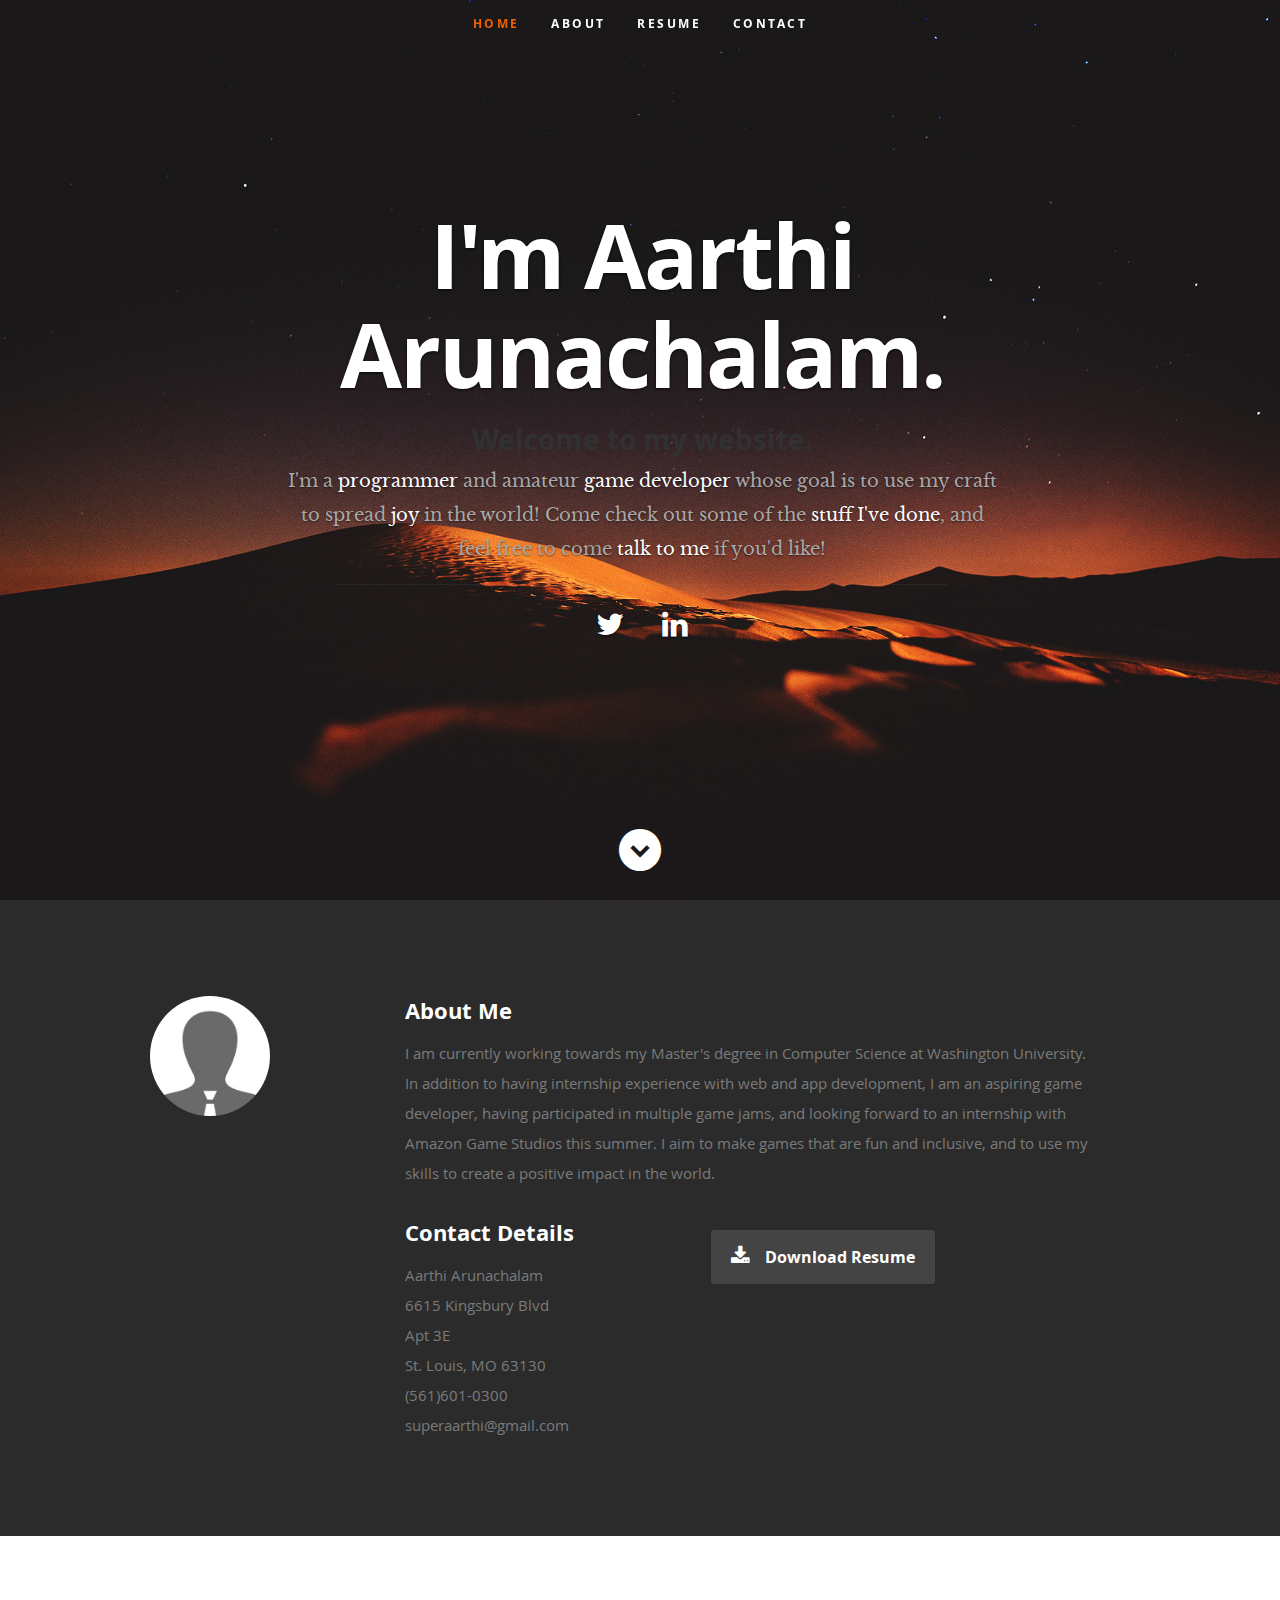
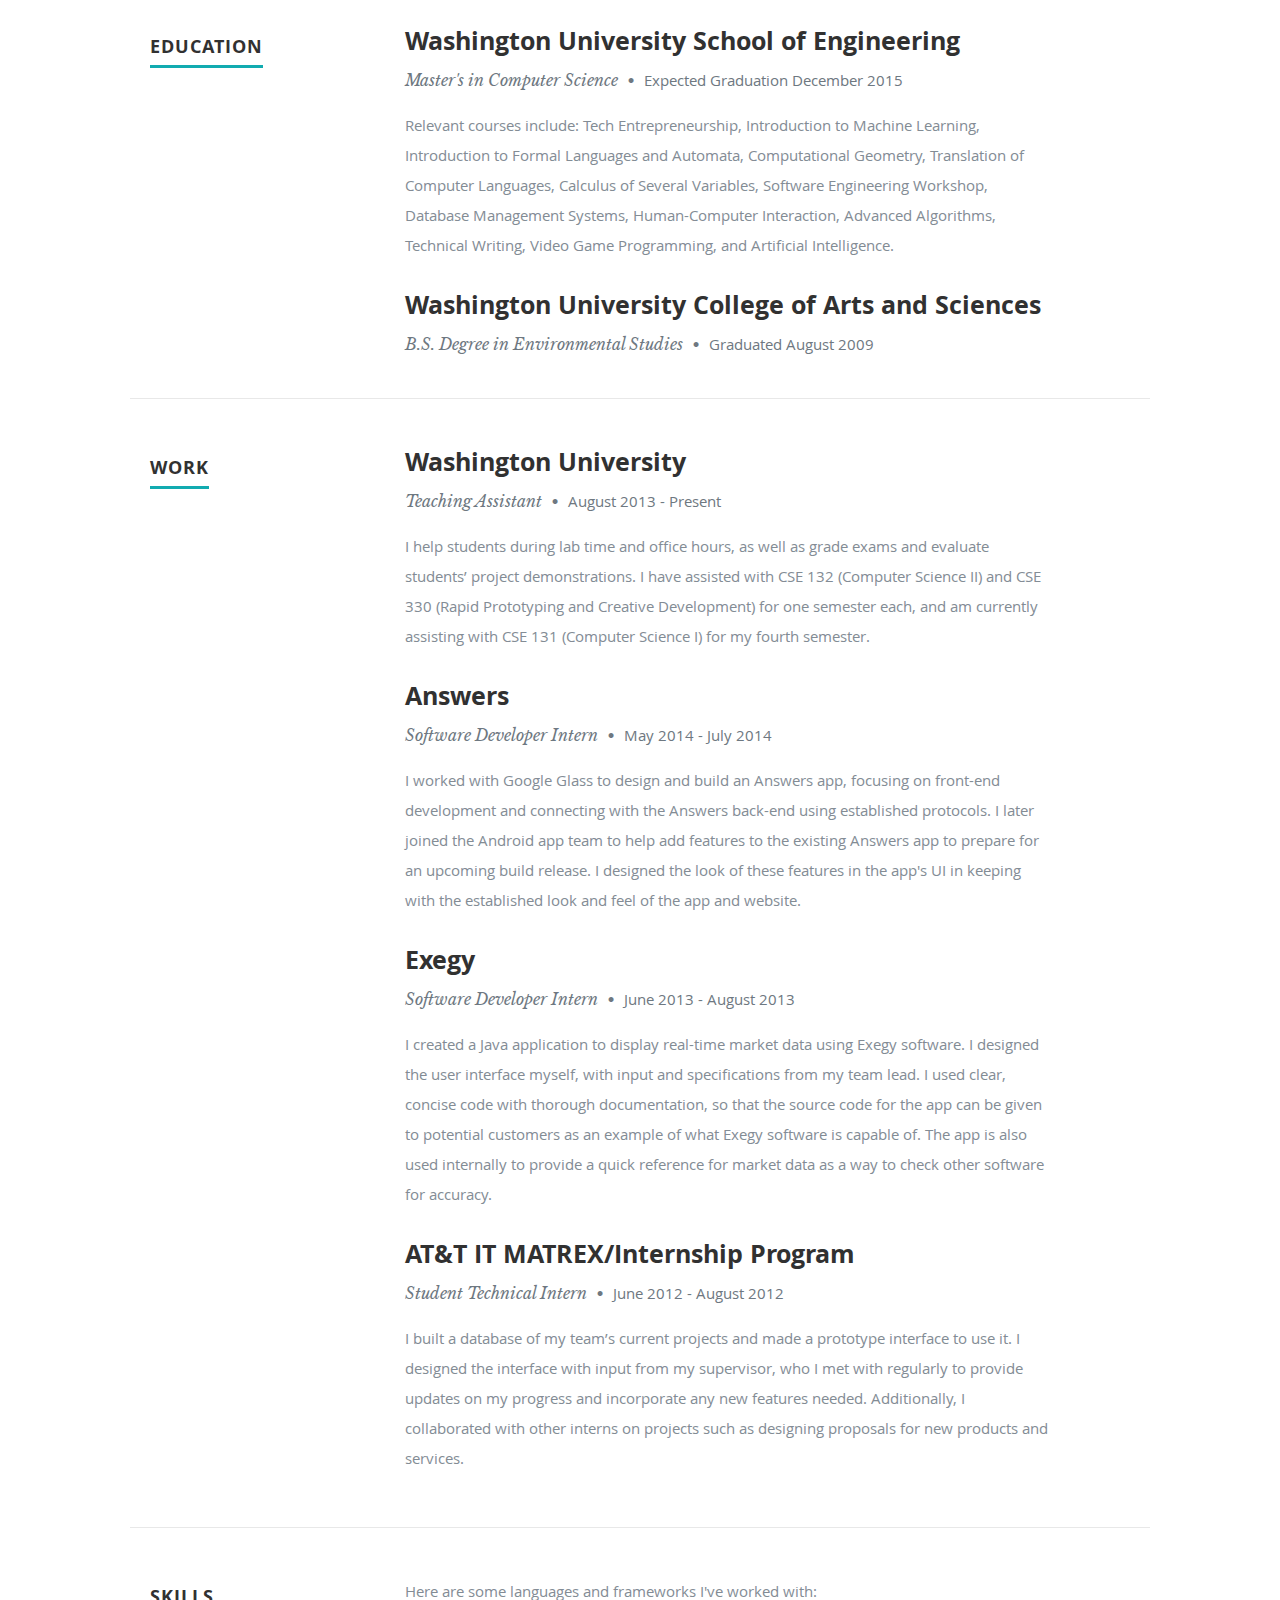
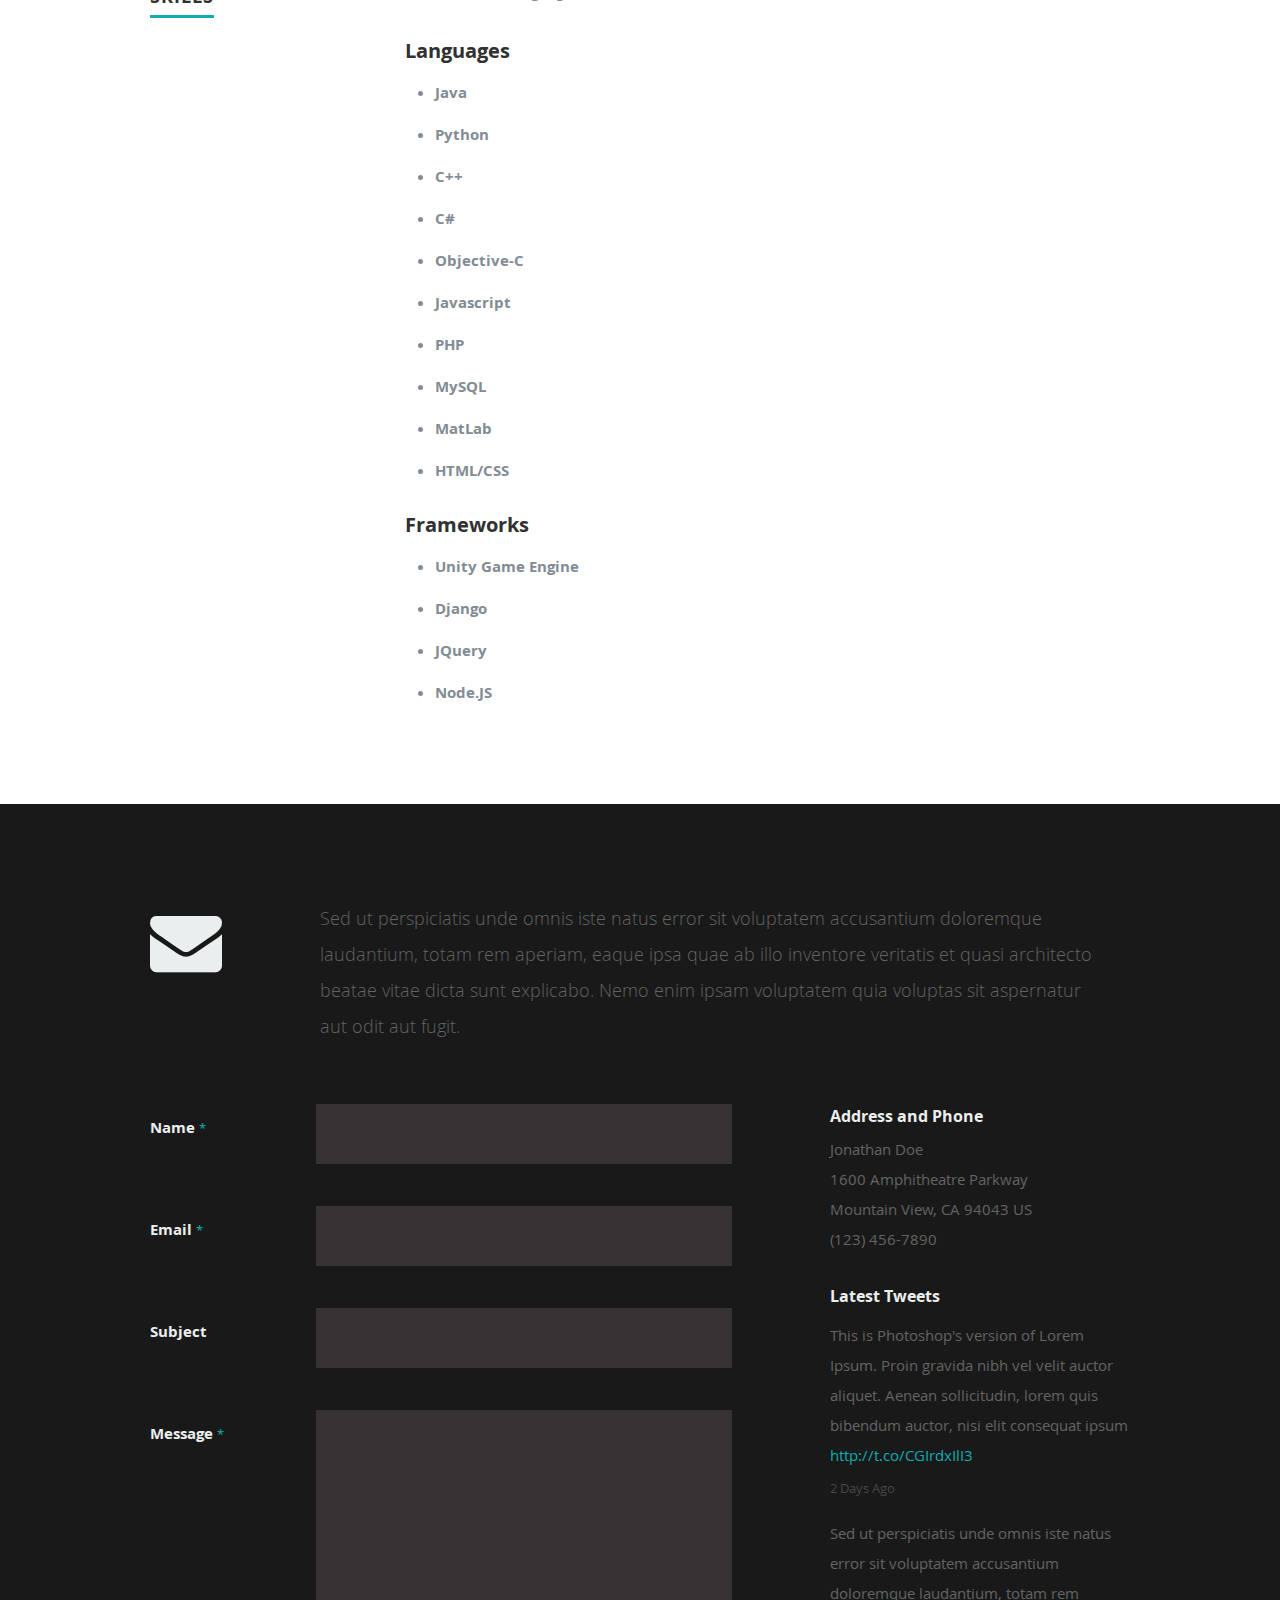
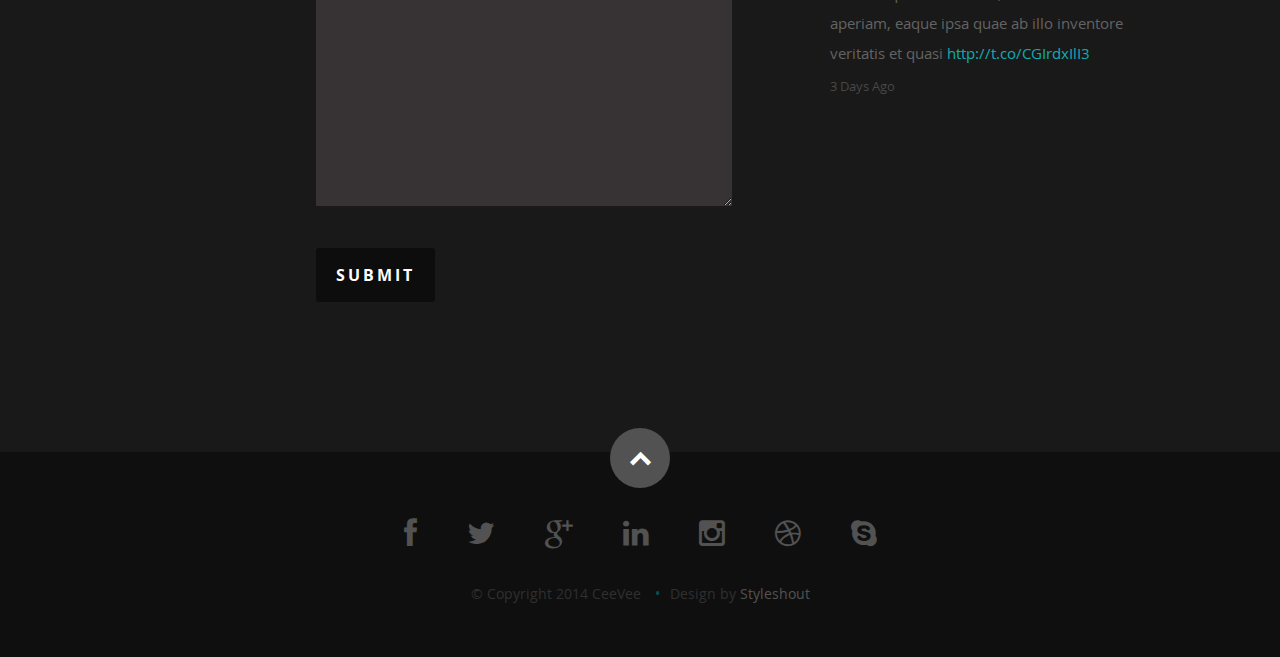
==== commit a9486797: "more prettier maybe" ====
--- a/index.html
+++ b/index.html
@@ -283,28 +283,28 @@
             <p>Here are some languages and frameworks I've worked with:
             </p>
             
-            <h3>Languages</h3>
-
-            <ul class="languages">
-                <li><em>Java</em></li>
-                <li><em>Python</em></li>
-                <li><em>C++</em></li>
-                <li><em>C#</em></li>
-                <li><em>Objective-C</em></li>
-                <li><em>Javascript</em></li>
-                <li><em>PHP</em></li>
-                <li><em>MySQL</em></li>
-                <li><em>MatLab</em></li>
-                <li><em>HTML/CSS</em></li>
+            <h4>Languages</h4>
+
+            <ul class="disc">
+                <li><strong>Java</strong></li>
+                <li><strong>Python</strong></li>
+                <li><strong>C++</strong></li>
+                <li><strong>C#</strong></li>
+                <li><strong>Objective-C</strong></li>
+                <li><strong>Javascript</strong></li>
+                <li><strong>PHP</strong></li>
+                <li><strong>MySQL</strong></li>
+                <li><strong>MatLab</strong></li>
+                <li><strong>HTML/CSS</strong></li>
 			</ul>
             
-            <h3>Frameworks</h3>
-
-            <ul class="languages">
-                <li><em>Unity Game Engine</em></li>
-                <li><em>Django</em></li>
-                <li><em>JQuery</em></li>
-                <li><em>Node.JS</em></li>
+            <h4>Frameworks</h4>
+
+            <ul class="disc">
+                <li><strong>Unity Game Engine</strong></li>
+                <li><strong>Django</strong></li>
+                <li><strong>JQuery</strong></li>
+                <li><strong>Node.JS</strong></li>
 			</ul>
 
 			</div> <!-- main-col end -->
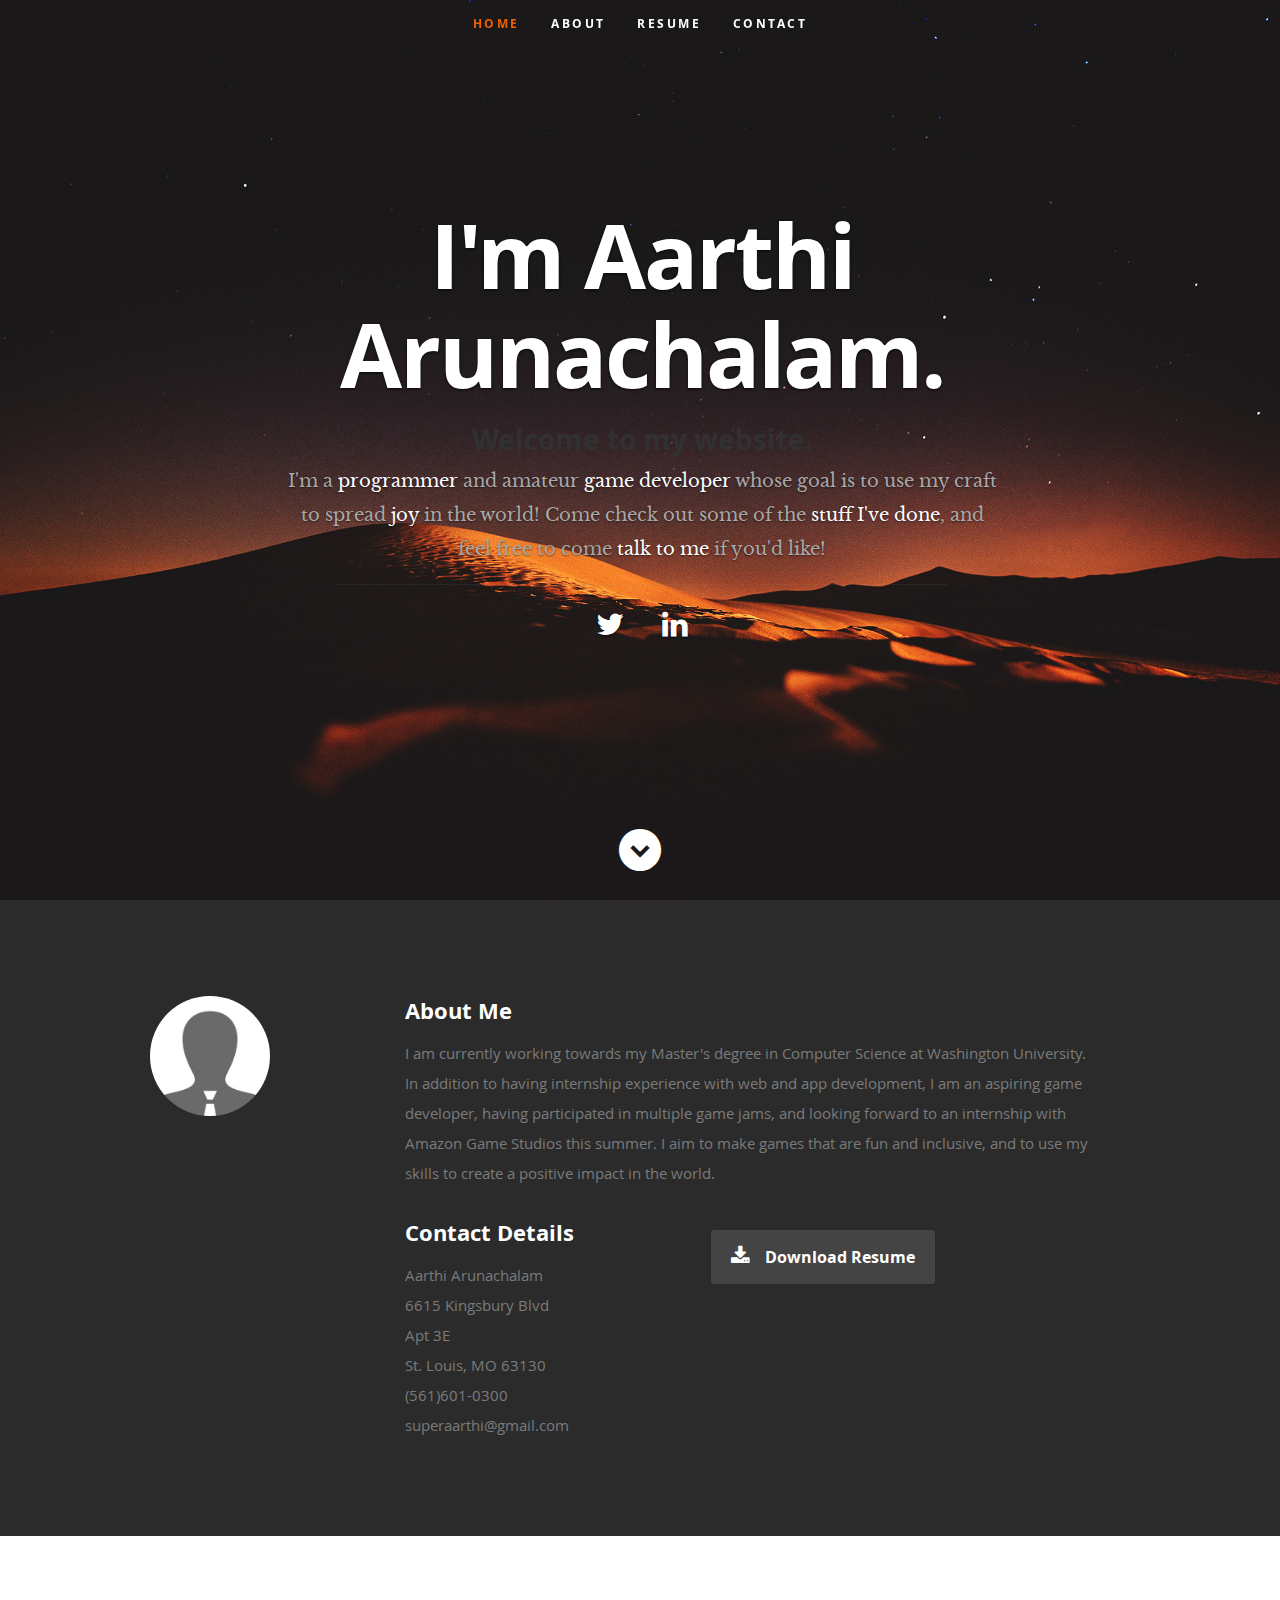
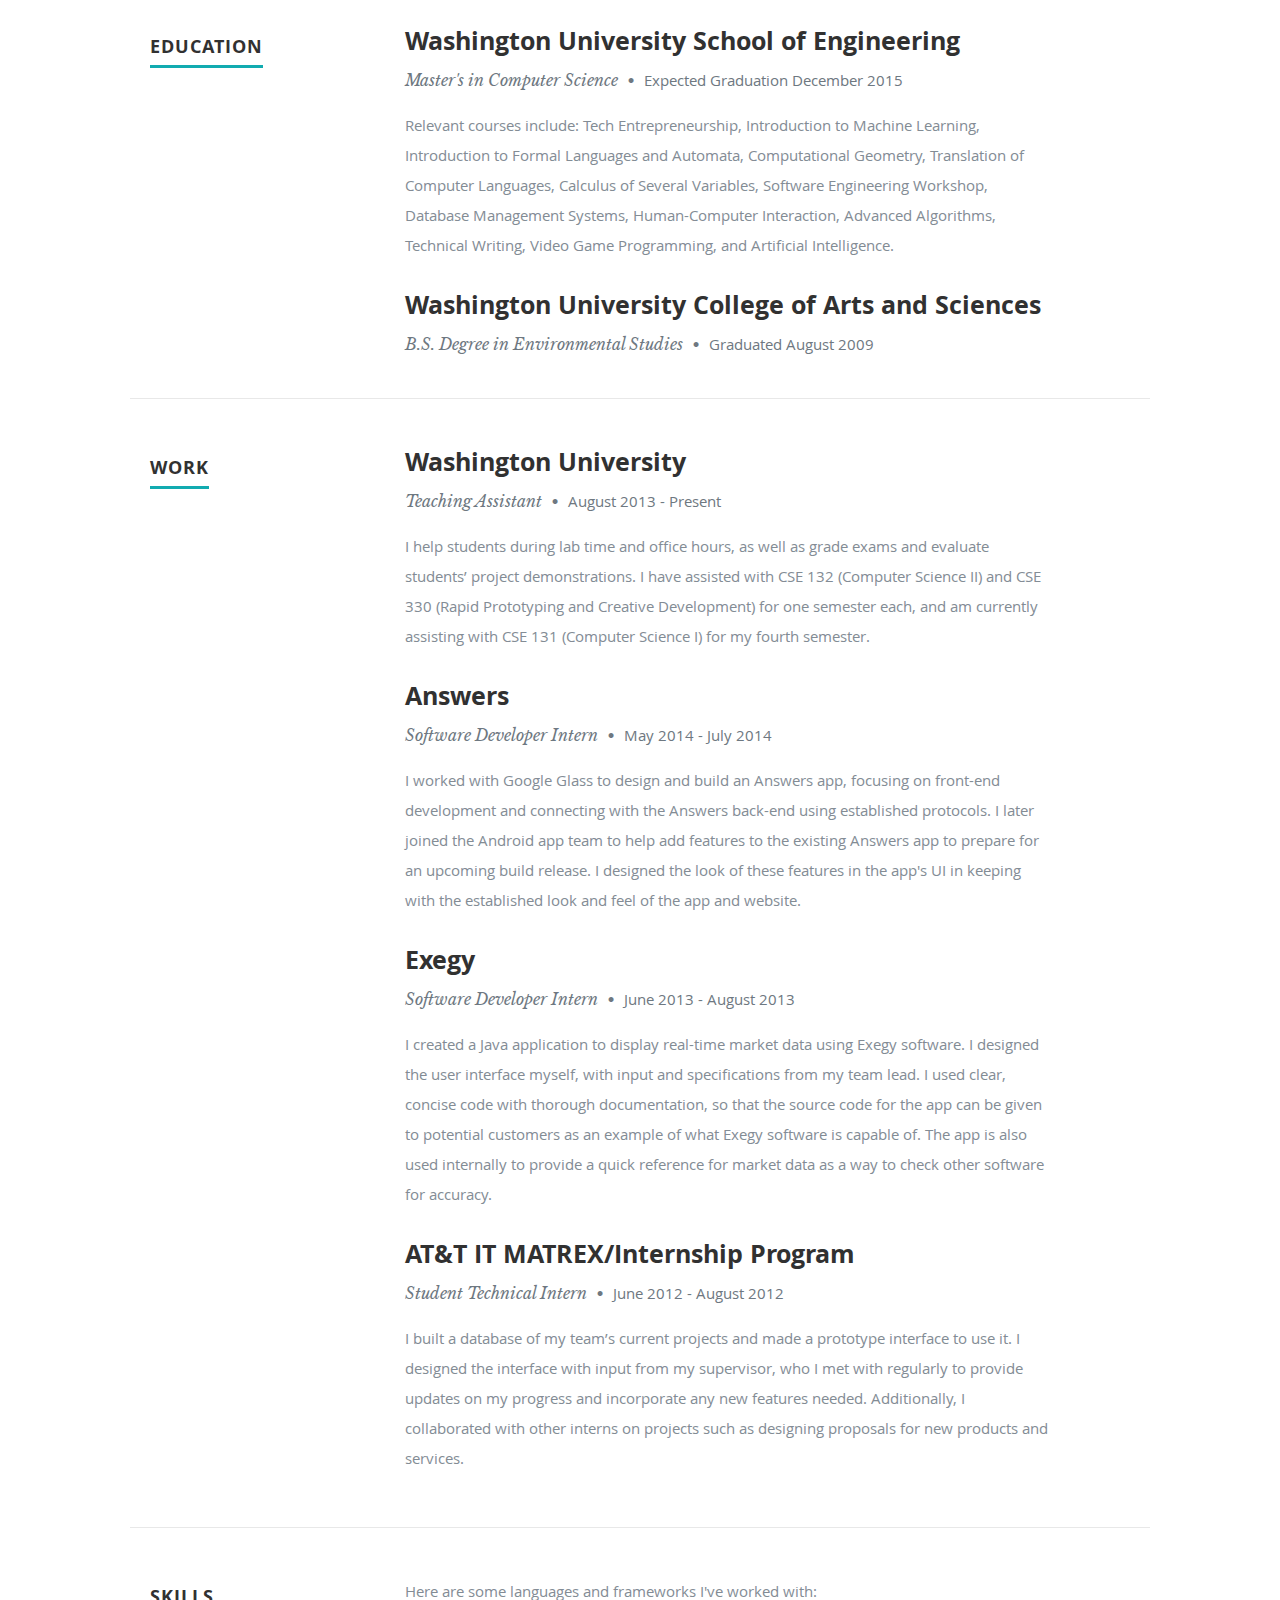
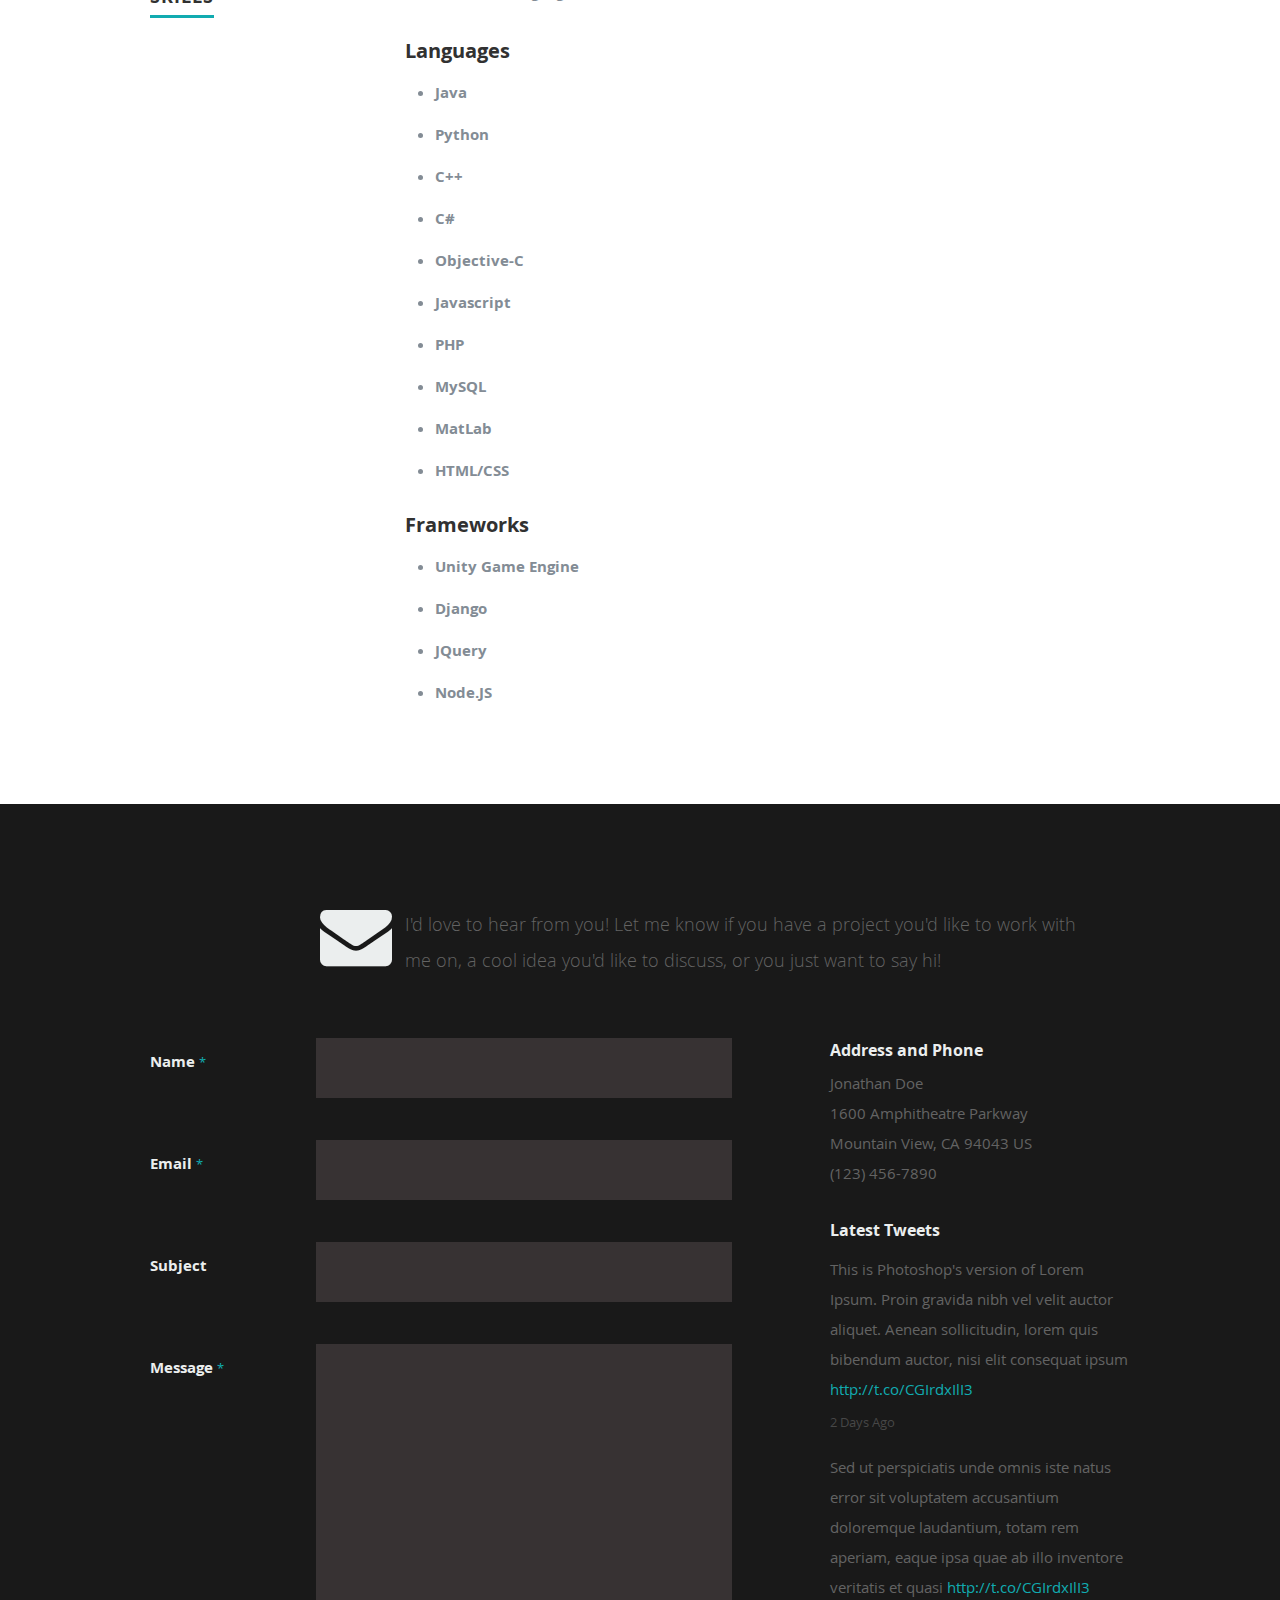
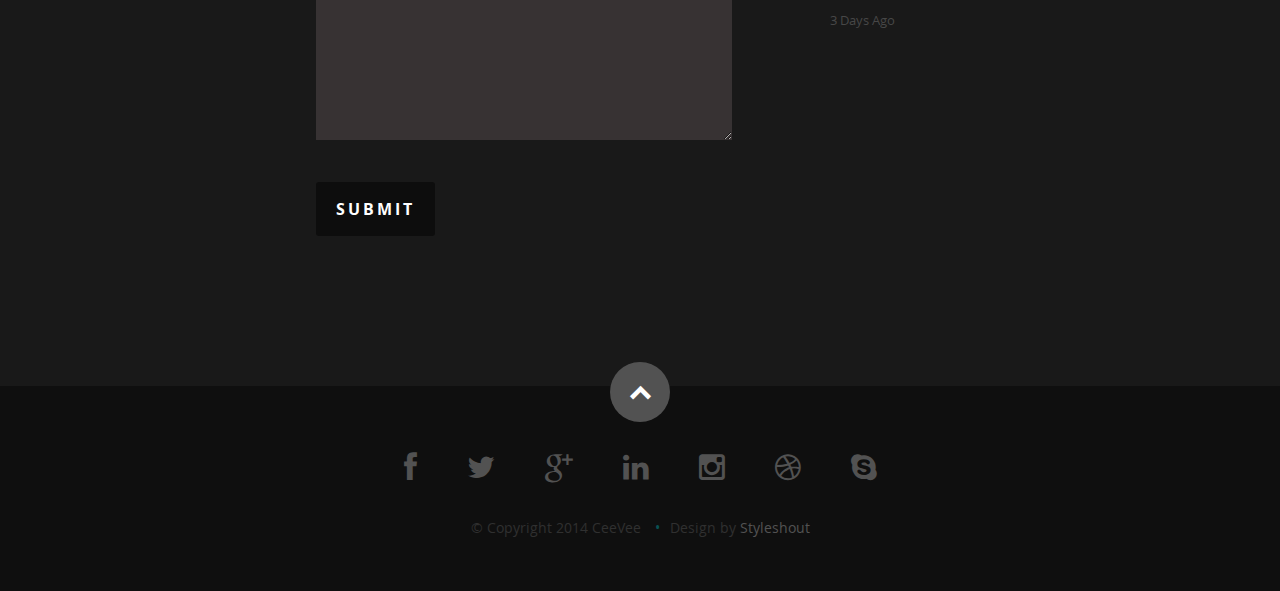
==== commit 96ce3dc2: "mehh" ====
--- a/index.html
+++ b/index.html
@@ -320,16 +320,14 @@
          <div class="row section-head">
 
             <div class="two columns header-col">
-
-               <h1><span>Get In Touch.</span></h1>
-
             </div>
 
             <div class="ten columns">
 
-                  <p class="lead">Sed ut perspiciatis unde omnis iste natus error sit voluptatem accusantium doloremque laudantium, totam rem aperiam,
-                  eaque ipsa quae ab illo inventore veritatis et quasi architecto beatae vitae dicta sunt explicabo. Nemo enim ipsam
-                  voluptatem quia voluptas sit aspernatur aut odit aut fugit.
+            <h1><span>Like What You See? Get In Touch.</span></h1>
+            
+                  <p class="lead">I'd love to hear from you! Let me know if you have a project you'd like
+                  to work with me on, a cool idea you'd like to discuss, or you just want to say hi!
                   </p>
 
             </div>
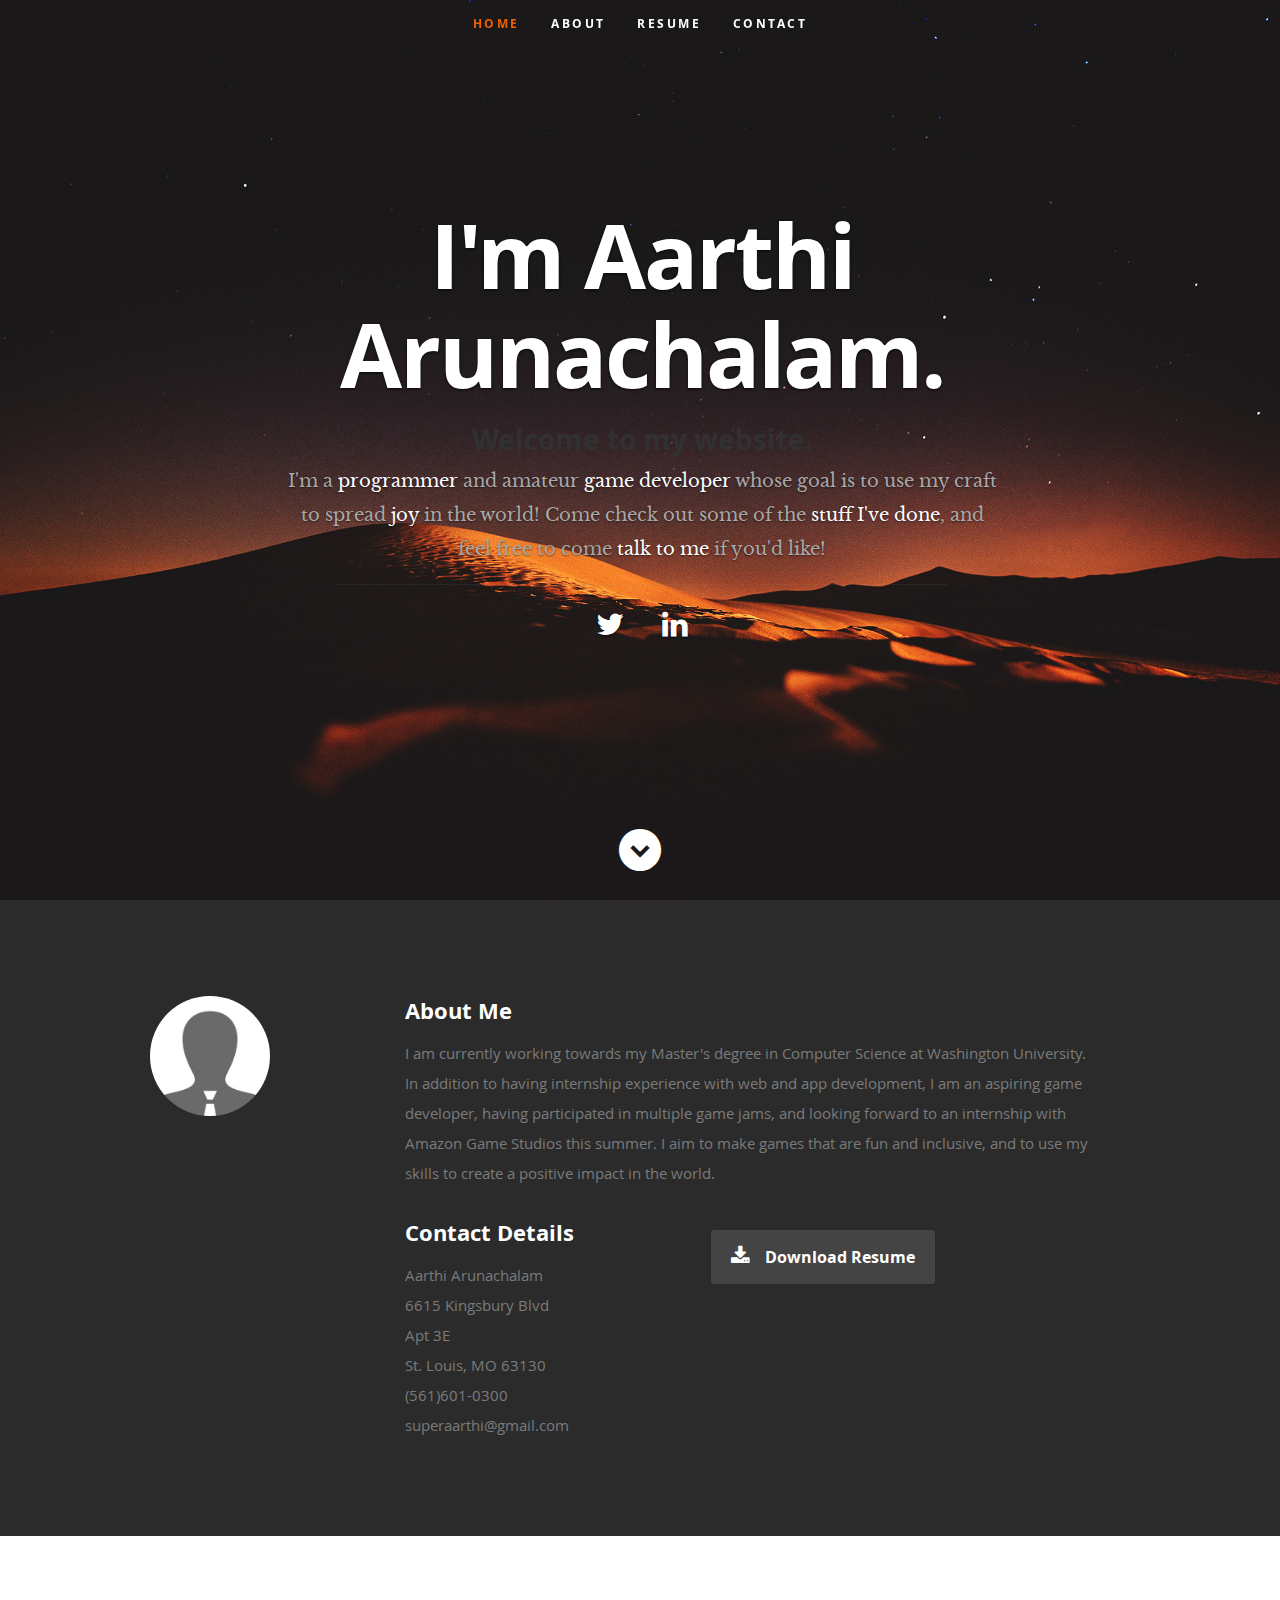
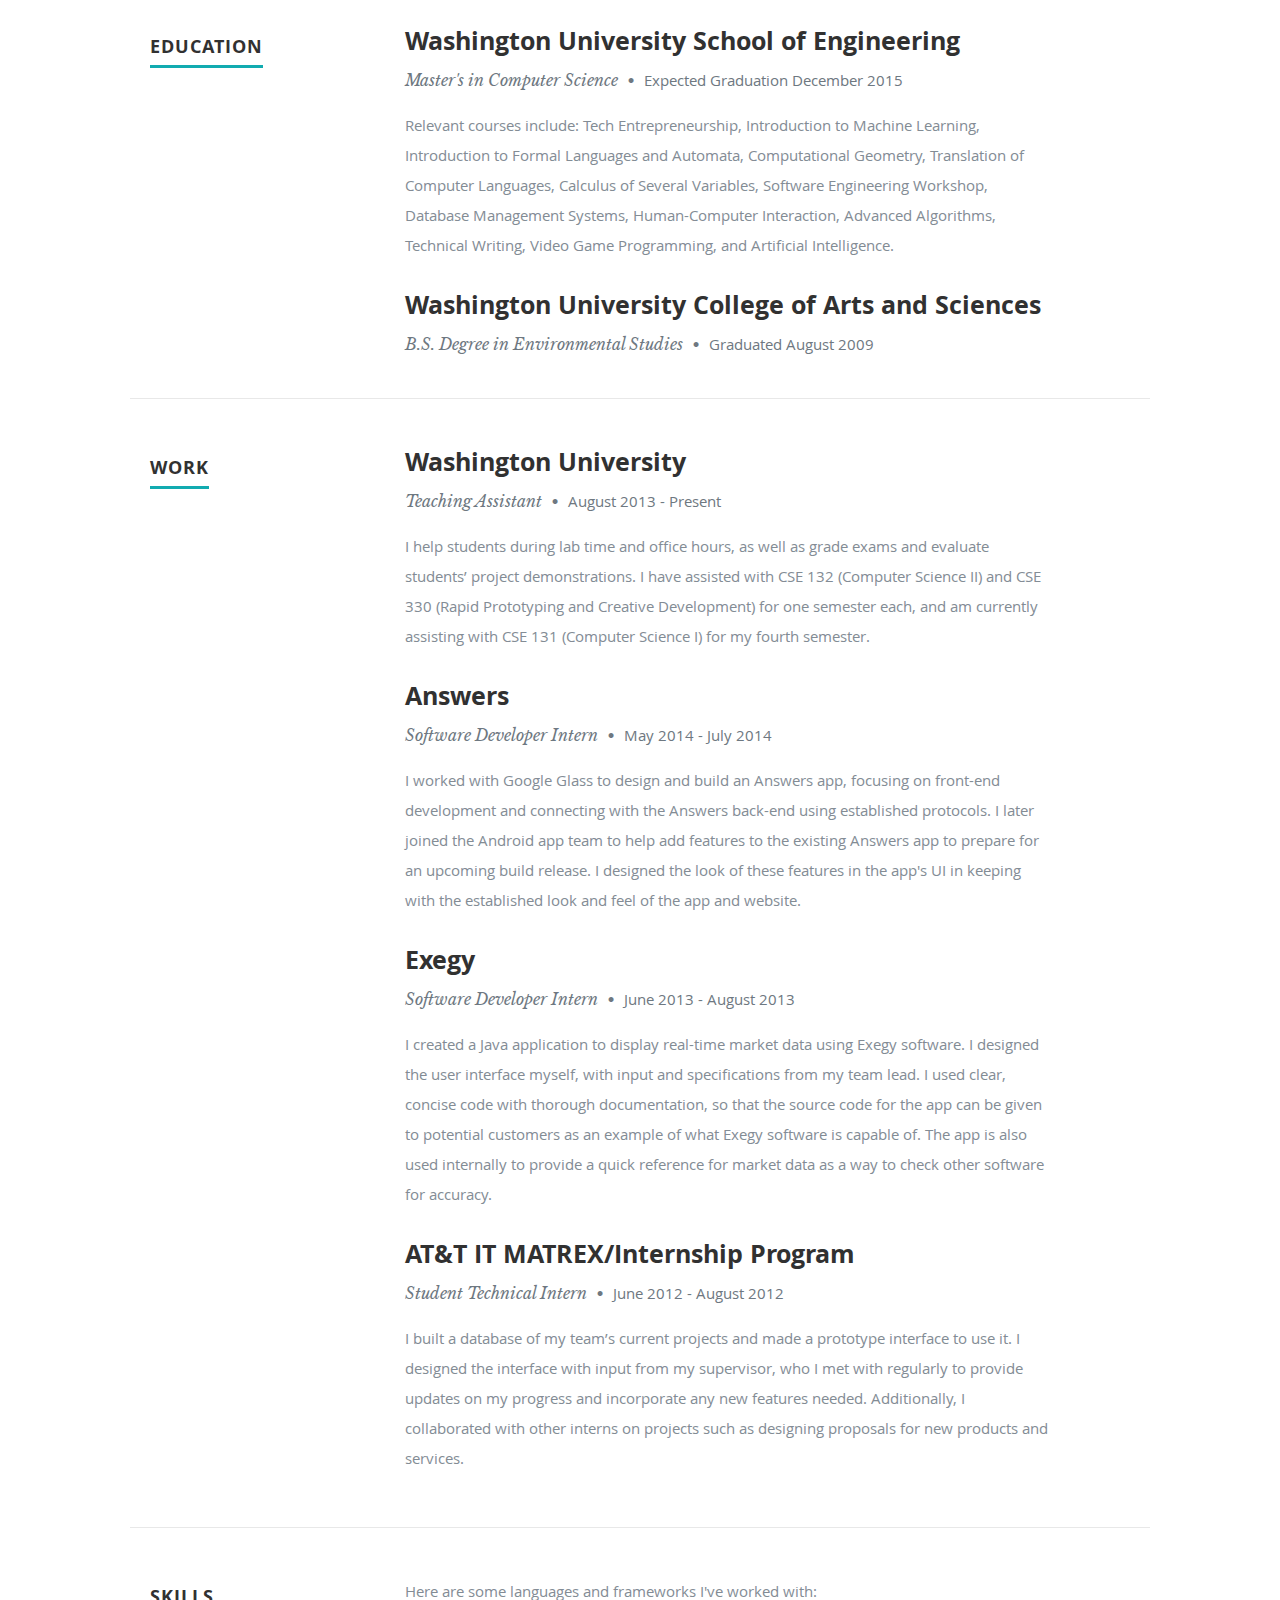
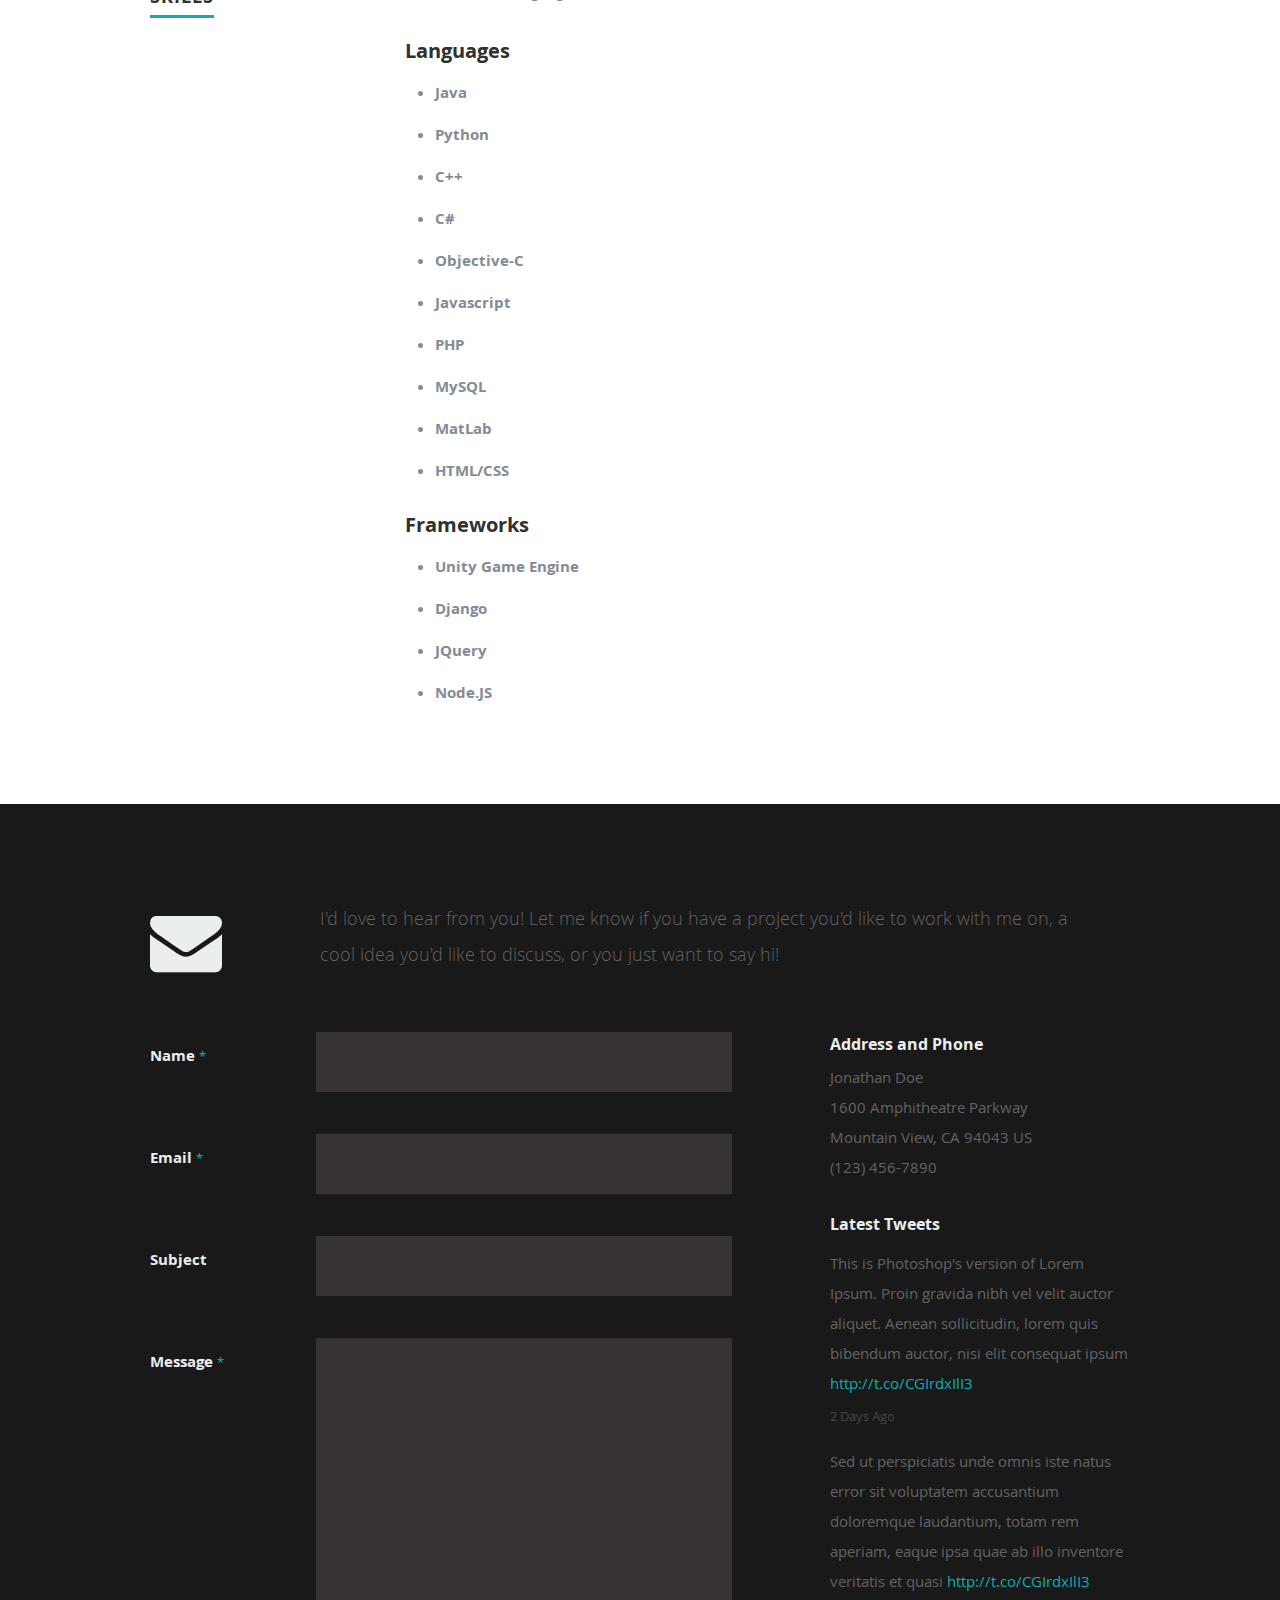
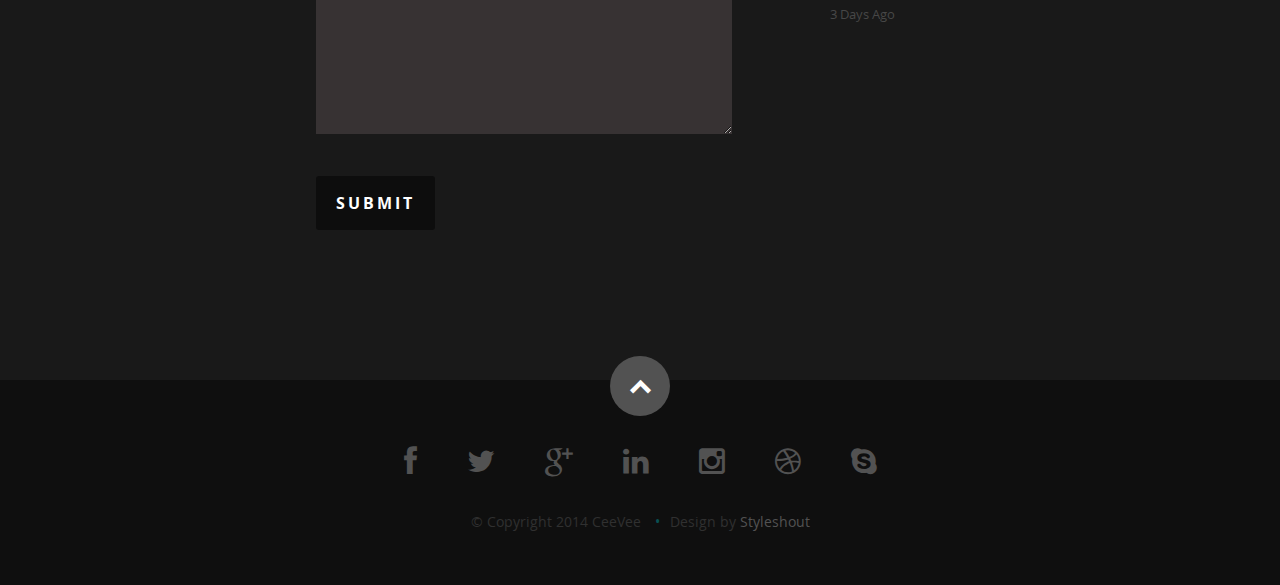
==== commit 6f31618b: "bluhh" ====
--- a/index.html
+++ b/index.html
@@ -320,14 +320,16 @@
          <div class="row section-head">
 
             <div class="two columns header-col">
+
+               <h1><span>Get In Touch.</span></h1>
+
             </div>
 
             <div class="ten columns">
 
-            <h1><span>Like What You See? Get In Touch.</span></h1>
-            
-                  <p class="lead">I'd love to hear from you! Let me know if you have a project you'd like
-                  to work with me on, a cool idea you'd like to discuss, or you just want to say hi!
+                  <p class="lead">I'd love to hear from you! Let me know 
+                  if you have a project you'd like to work with me on, a 
+                  cool idea you'd like to discuss, or you just want to say hi! 
                   </p>
 
             </div>
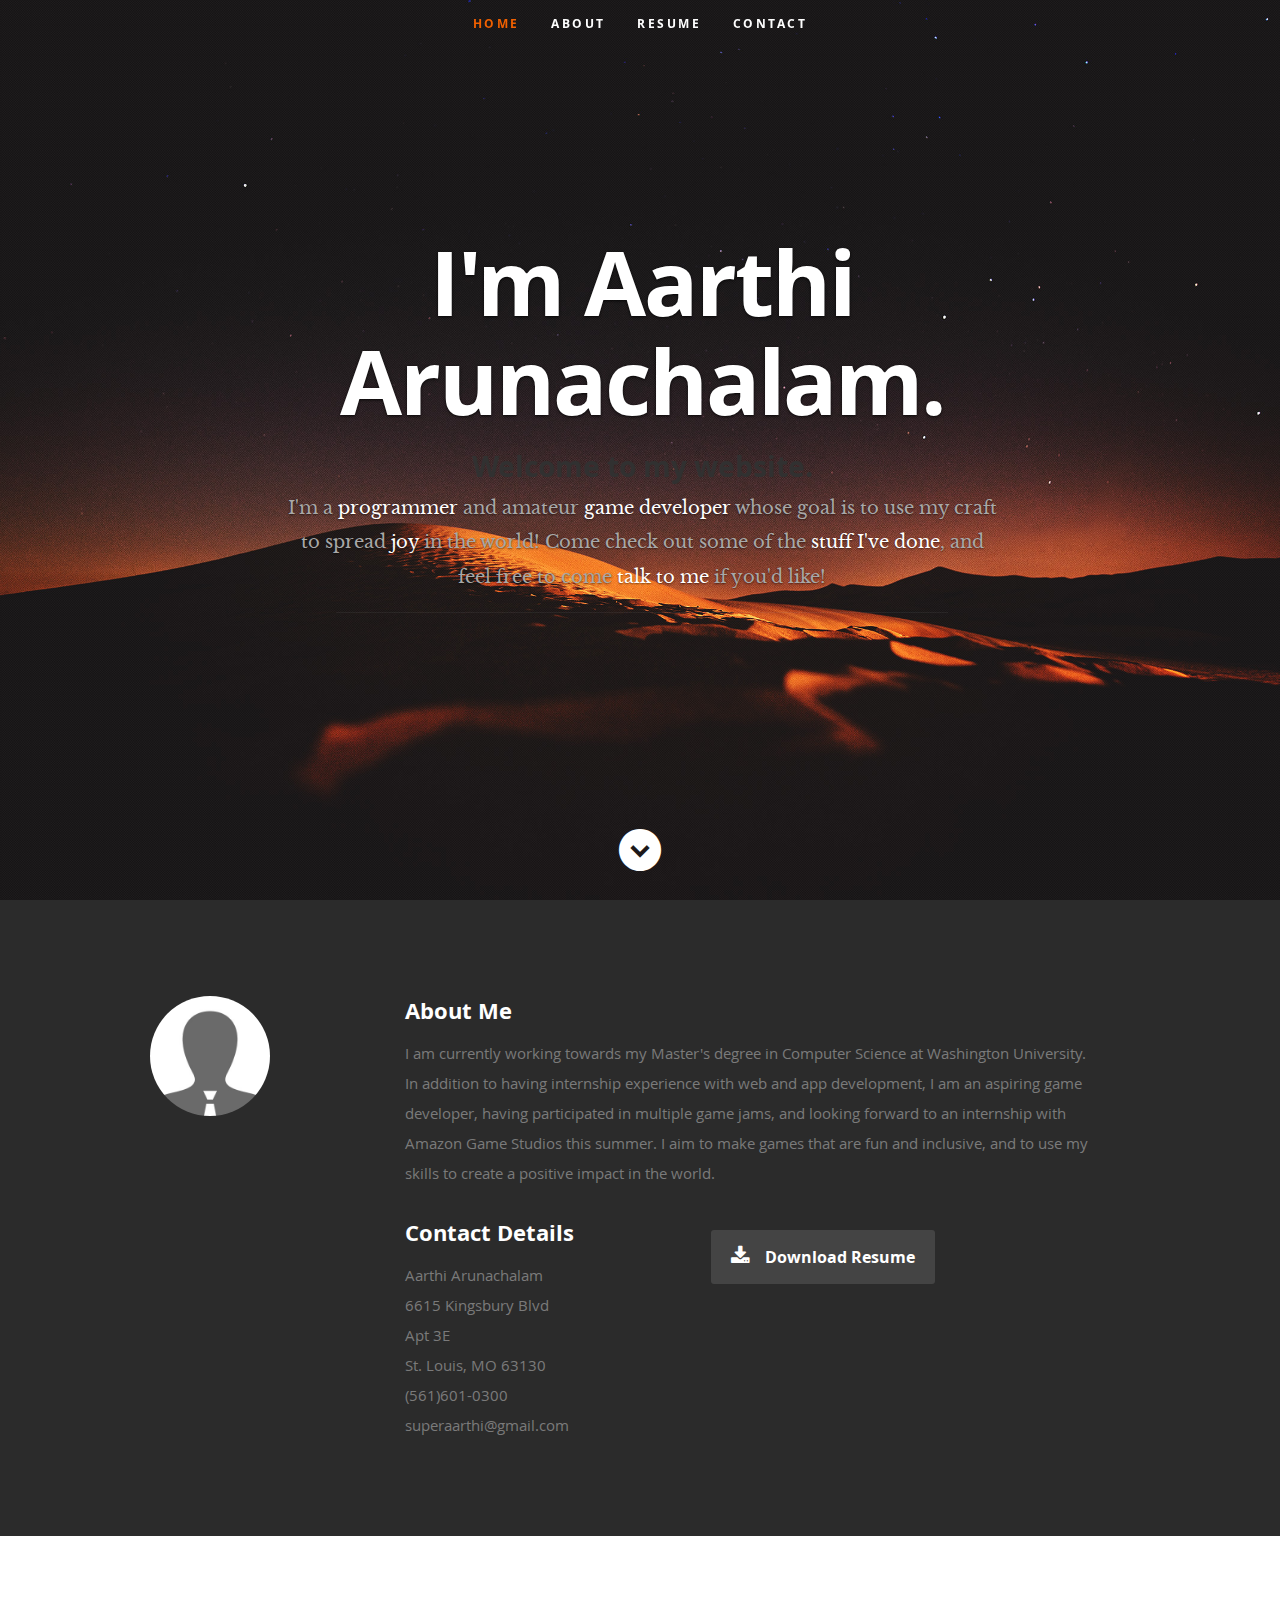
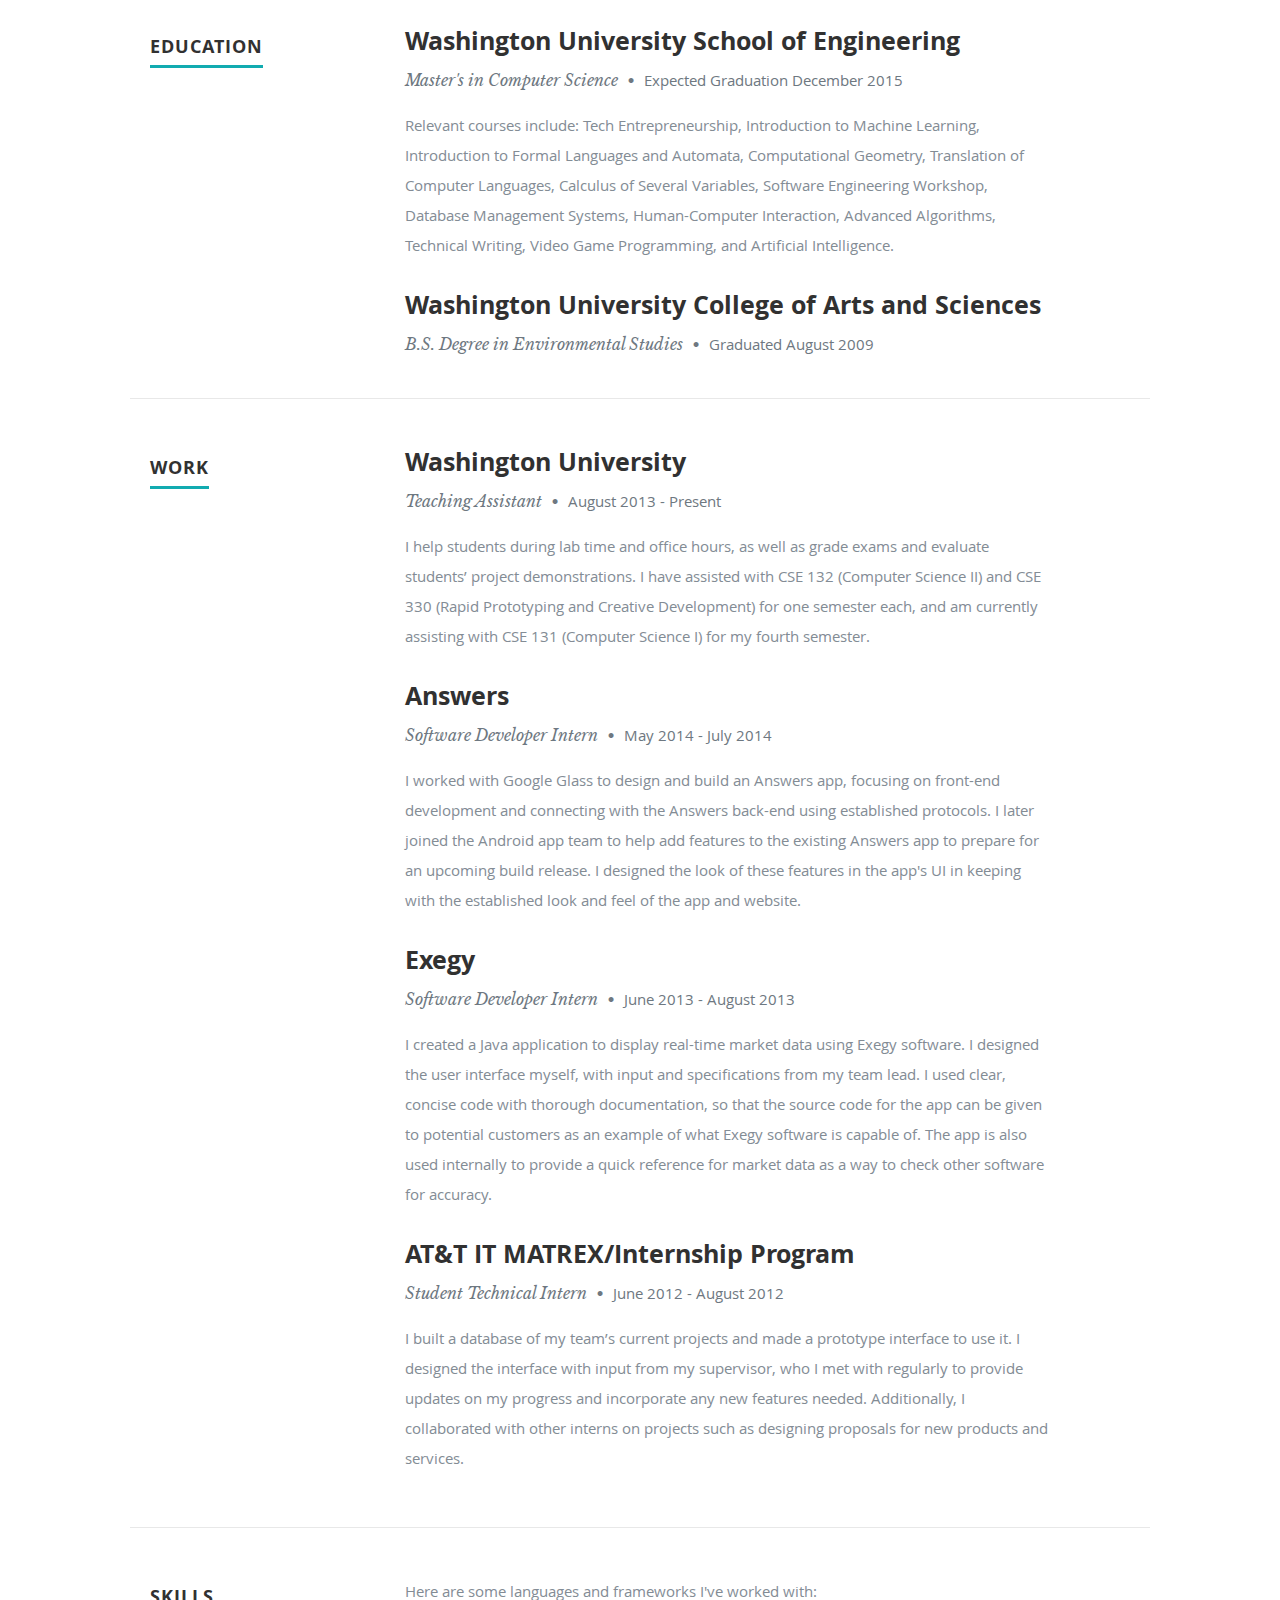
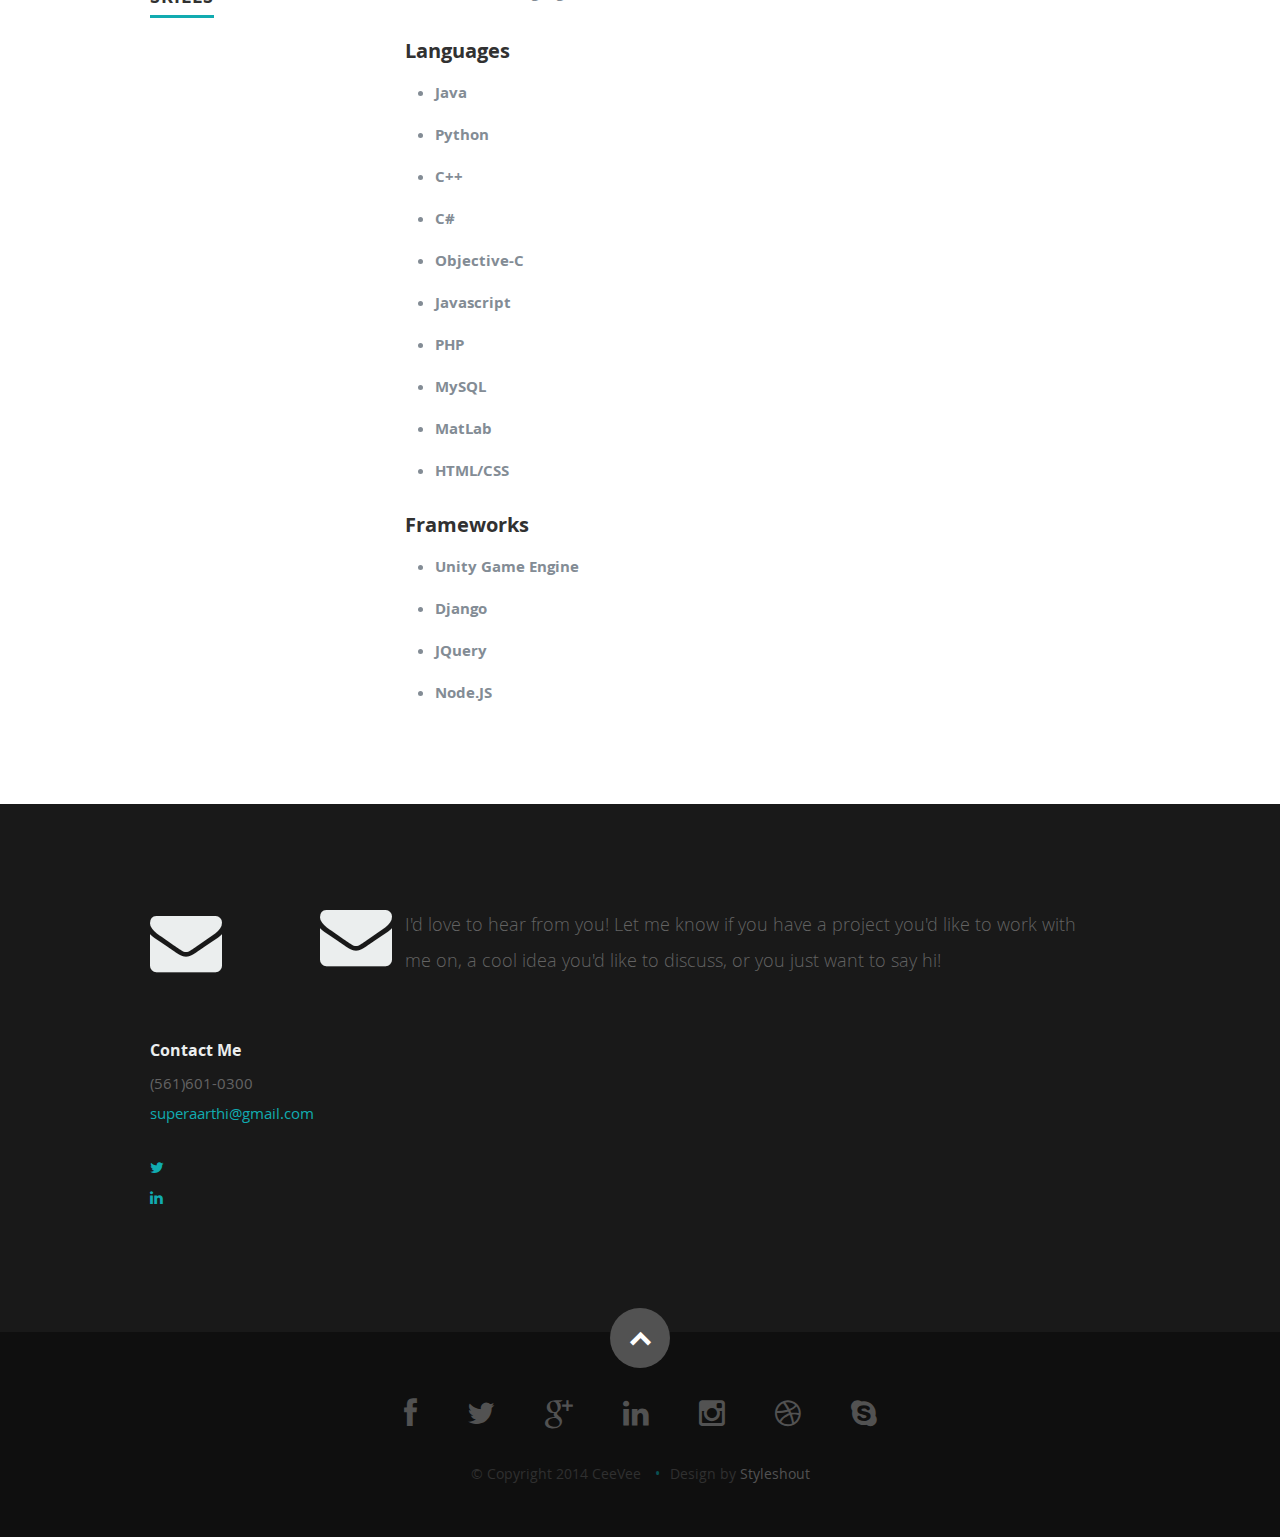
==== commit 5084e804: "almost done!" ====
--- a/index.html
+++ b/index.html
@@ -60,10 +60,6 @@
                 spread <span>joy</span> in the world! Come check out some of the <a class="smoothscroll" href="#resume">stuff I've done</a>, and feel 
                 free to come <a class="smoothscroll" href="#contact">talk to me</a> if you'd like! </h3>
             <hr />
-            <ul class="social">
-               <li><a href="https://twitter.com/superaarthi"><i class="fa fa-twitter"></i></a></li>
-               <li><a href="https://www.linkedin.com/profile/view?id=85244268"><i class="fa fa-linkedin"></i></a></li>
-            </ul>
          </div>
       </div>
       
@@ -321,12 +317,14 @@
 
             <div class="two columns header-col">
 
-               <h1><span>Get In Touch.</span></h1>
+               <h1></h1>
 
             </div>
 
             <div class="ten columns">
 
+            <h1><span>Like What You See? Get In Touch.</span></h1>
+            
                   <p class="lead">I'd love to hear from you! Let me know 
                   if you have a project you'd like to work with me on, a 
                   cool idea you'd like to discuss, or you just want to say hi! 
@@ -340,90 +338,18 @@
 
             <div class="eight columns">
 
-               <!-- form -->
-               <form action="" method="post" id="contactForm" name="contactForm">
-					<fieldset>
-
-                  <div>
-						   <label for="contactName">Name <span class="required">*</span></label>
-						   <input type="text" value="" size="35" id="contactName" name="contactName">
-                  </div>
-
-                  <div>
-						   <label for="contactEmail">Email <span class="required">*</span></label>
-						   <input type="text" value="" size="35" id="contactEmail" name="contactEmail">
-                  </div>
-
-                  <div>
-						   <label for="contactSubject">Subject</label>
-						   <input type="text" value="" size="35" id="contactSubject" name="contactSubject">
-                  </div>
-
-                  <div>
-                     <label for="contactMessage">Message <span class="required">*</span></label>
-                     <textarea cols="50" rows="15" id="contactMessage" name="contactMessage"></textarea>
-                  </div>
-
-                  <div>
-                     <button class="submit">Submit</button>
-                     <span id="image-loader">
-                        <img alt="" src="images/loader.gif">
-                     </span>
-                  </div>
-
-					</fieldset>
-				   </form> <!-- Form End -->
-
-               <!-- contact-warning -->
-               <div id="message-warning"> Error boy</div>
-               <!-- contact-success -->
-				   <div id="message-success">
-                  <i class="fa fa-check"></i>Your message was sent, thank you!<br>
-				   </div>
+            <h4>Contact Me</h4>
+               <p>
+                   <span>(561)601-0300</span><br>
+                   <a href="mailto:superaarthi@gmail.com">superaarthi@gmail.com</a>
+               </p>
+               
+            <ul class="social">
+               <li><a href="https://twitter.com/superaarthi"><i class="fa fa-twitter"></i></a></li>
+               <li><a href="https://www.linkedin.com/profile/view?id=85244268"><i class="fa fa-linkedin"></i></a></li>
+            </ul>
 
             </div>
-
-
-            <aside class="four columns footer-widgets">
-
-               <div class="widget widget_contact">
-
-					   <h4>Address and Phone</h4>
-					   <p class="address">
-						   Jonathan Doe<br>
-						   1600 Amphitheatre Parkway <br>
-						   Mountain View, CA 94043 US<br>
-						   <span>(123) 456-7890</span>
-					   </p>
-
-				   </div>
-
-               <div class="widget widget_tweets">
-
-                  <h4 class="widget-title">Latest Tweets</h4>
-
-                  <ul id="twitter">
-                     <li>
-                        <span>
-                        This is Photoshop's version  of Lorem Ipsum. Proin gravida nibh vel velit auctor aliquet.
-                        Aenean sollicitudin, lorem quis bibendum auctor, nisi elit consequat ipsum
-                        <a href="#">http://t.co/CGIrdxIlI3</a>
-                        </span>
-                        <b><a href="#">2 Days Ago</a></b>
-                     </li>
-                     <li>
-                        <span>
-                        Sed ut perspiciatis unde omnis iste natus error sit voluptatem accusantium doloremque laudantium, totam rem aperiam,
-                        eaque ipsa quae ab illo inventore veritatis et quasi
-                        <a href="#">http://t.co/CGIrdxIlI3</a>
-                        </span>
-                        <b><a href="#">3 Days Ago</a></b>
-                     </li>
-                  </ul>
-
-		         </div>
-
-            </aside>
 
       </div>
 
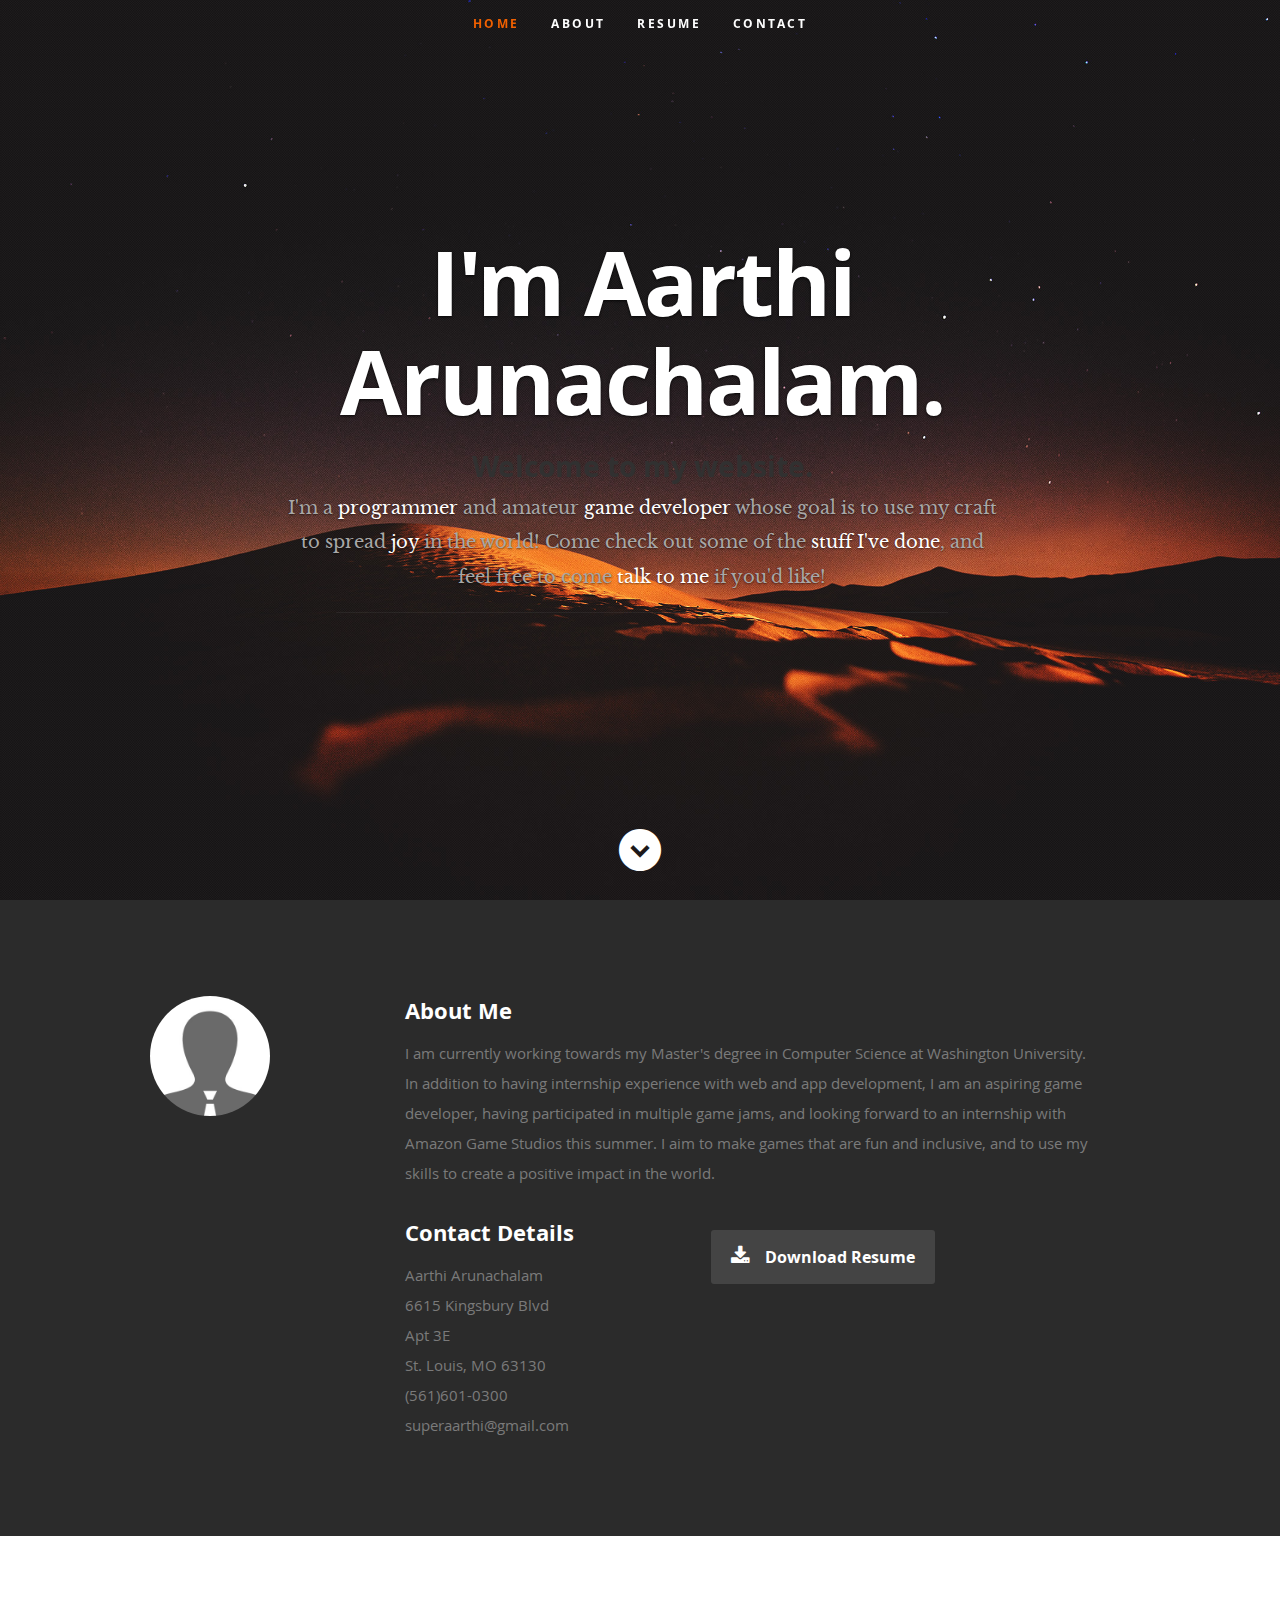
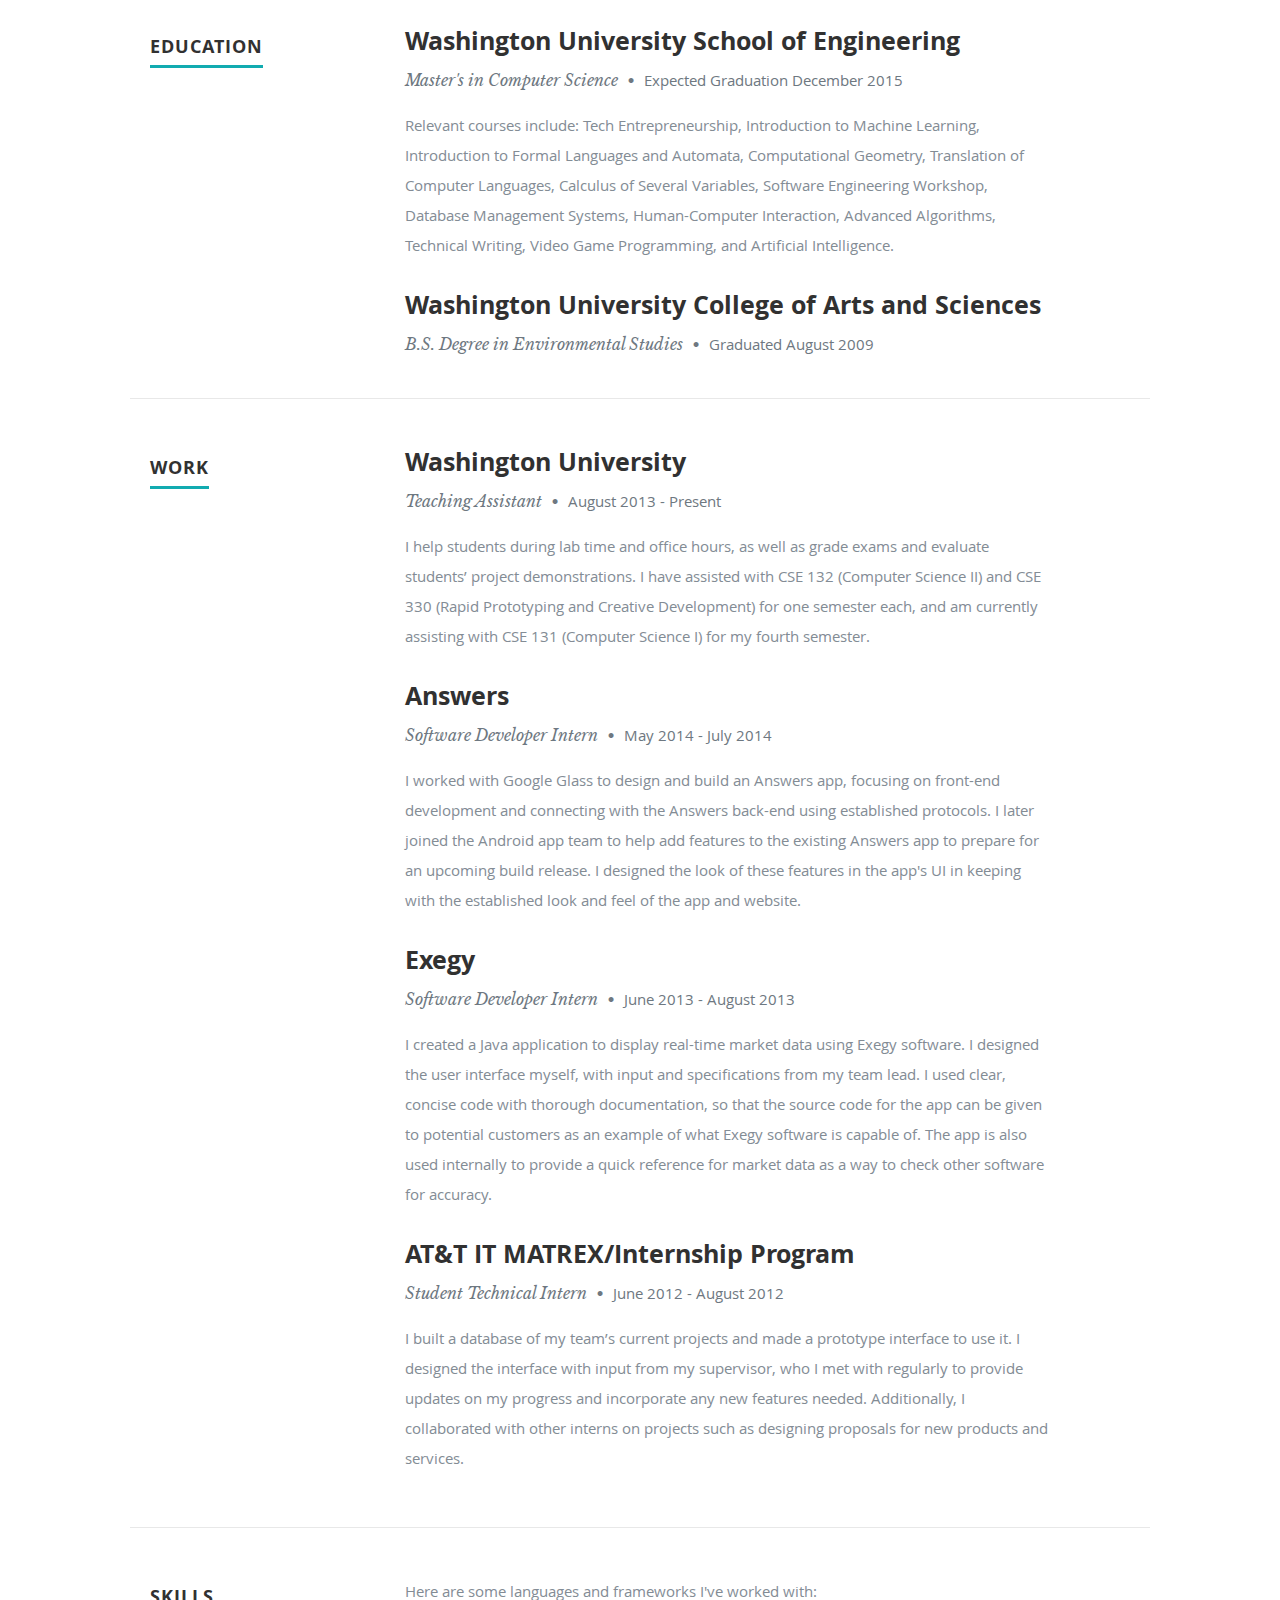
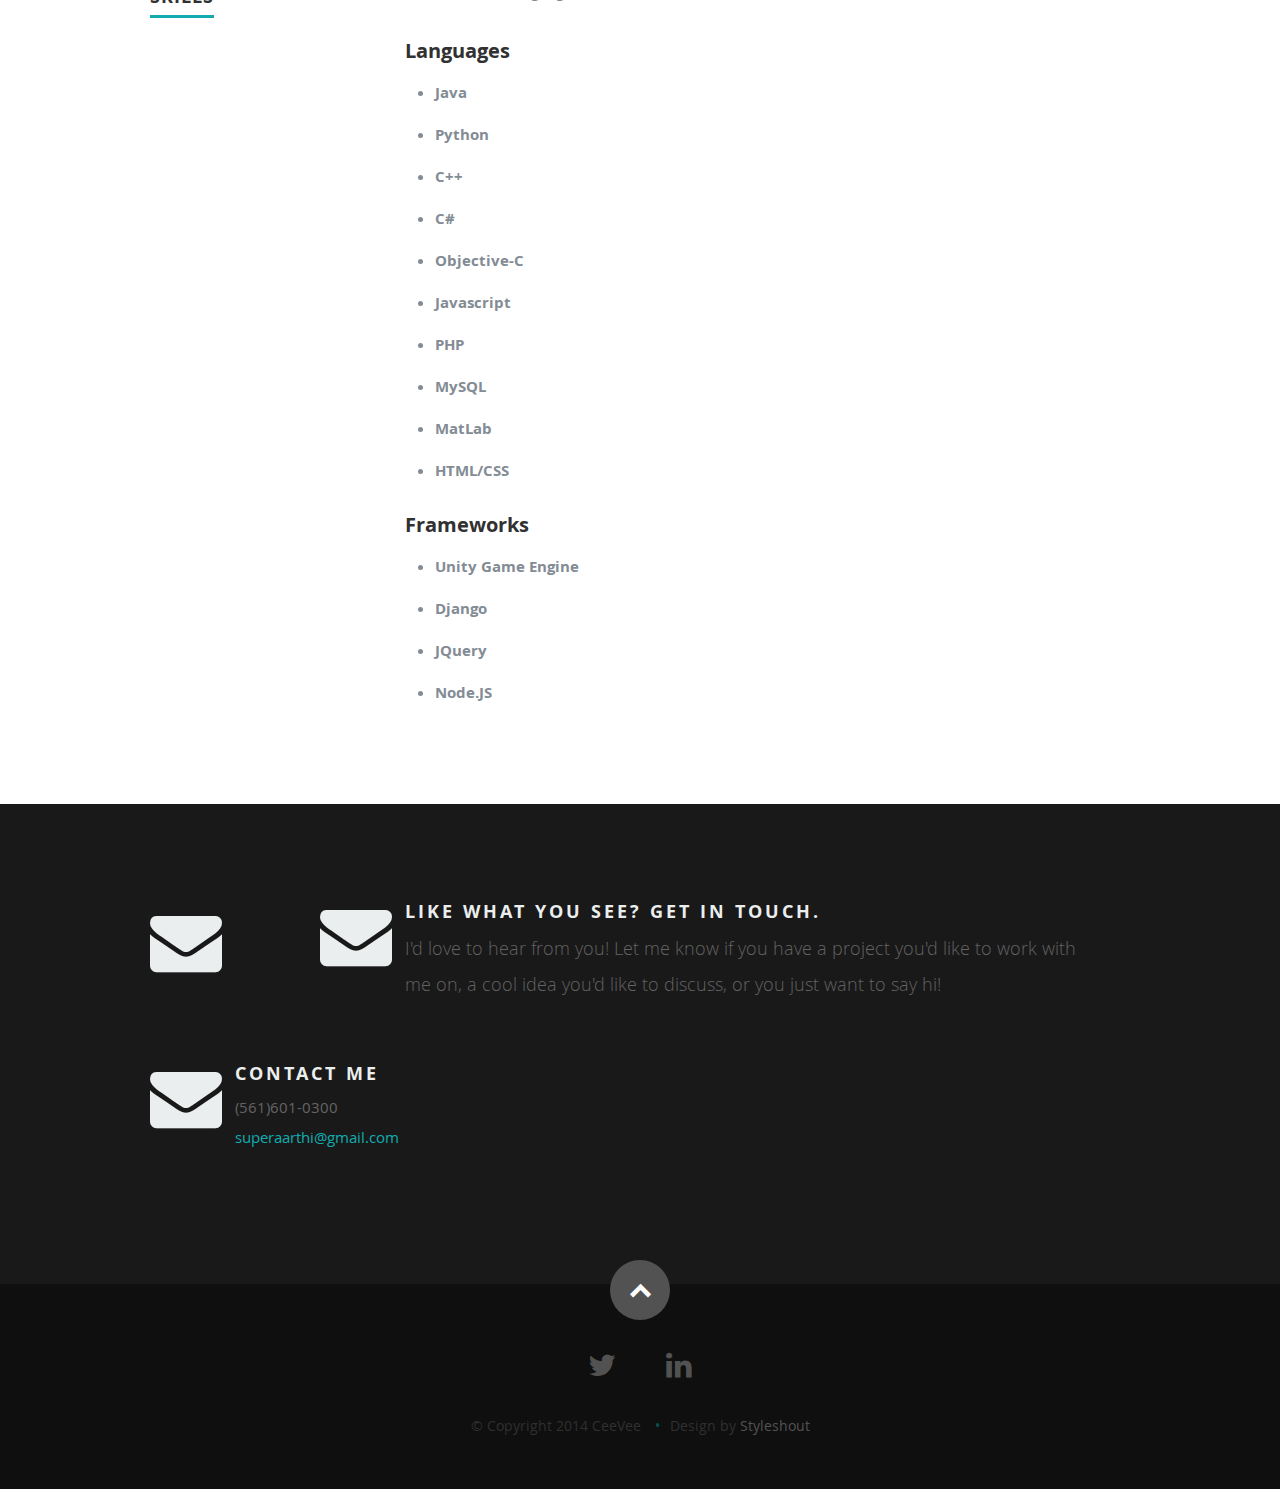
==== commit 713aed59: "thingssss" ====
--- a/index.html
+++ b/index.html
@@ -338,40 +338,30 @@
 
             <div class="eight columns">
 
-            <h4>Contact Me</h4>
+            <h1>Contact Me</h1>
                <p>
                    <span>(561)601-0300</span><br>
                    <a href="mailto:superaarthi@gmail.com">superaarthi@gmail.com</a>
                </p>
-               
-            <ul class="social">
+
+            </div>
+
+      </div>
+
+   </section> <!-- Contact Section End-->
+
+
+   <!-- footer
+   ================================================== -->
+   <footer>
+
+      <div class="row">
+
+         <div class="twelve columns">
+
+            <ul class="social-links">
                <li><a href="https://twitter.com/superaarthi"><i class="fa fa-twitter"></i></a></li>
                <li><a href="https://www.linkedin.com/profile/view?id=85244268"><i class="fa fa-linkedin"></i></a></li>
-            </ul>
-
-            </div>
-
-      </div>
-
-   </section> <!-- Contact Section End-->
-
-
-   <!-- footer
-   ================================================== -->
-   <footer>
-
-      <div class="row">
-
-         <div class="twelve columns">
-
-            <ul class="social-links">
-               <li><a href="#"><i class="fa fa-facebook"></i></a></li>
-               <li><a href="#"><i class="fa fa-twitter"></i></a></li>
-               <li><a href="#"><i class="fa fa-google-plus"></i></a></li>
-               <li><a href="#"><i class="fa fa-linkedin"></i></a></li>
-               <li><a href="#"><i class="fa fa-instagram"></i></a></li>
-               <li><a href="#"><i class="fa fa-dribbble"></i></a></li>
-               <li><a href="#"><i class="fa fa-skype"></i></a></li>
             </ul>
 
             <ul class="copyright">
--- a/css/layout.css
+++ b/css/layout.css
@@ -805,7 +805,7 @@
    color: #EBEEEE;
    margin-bottom: 6px;
 }
-#contact h1 span { display: none; }
+#contact h1 span { display: block; }
 #contact h1:before {
    font-family: 'FontAwesome';
    content: "\f0e0";
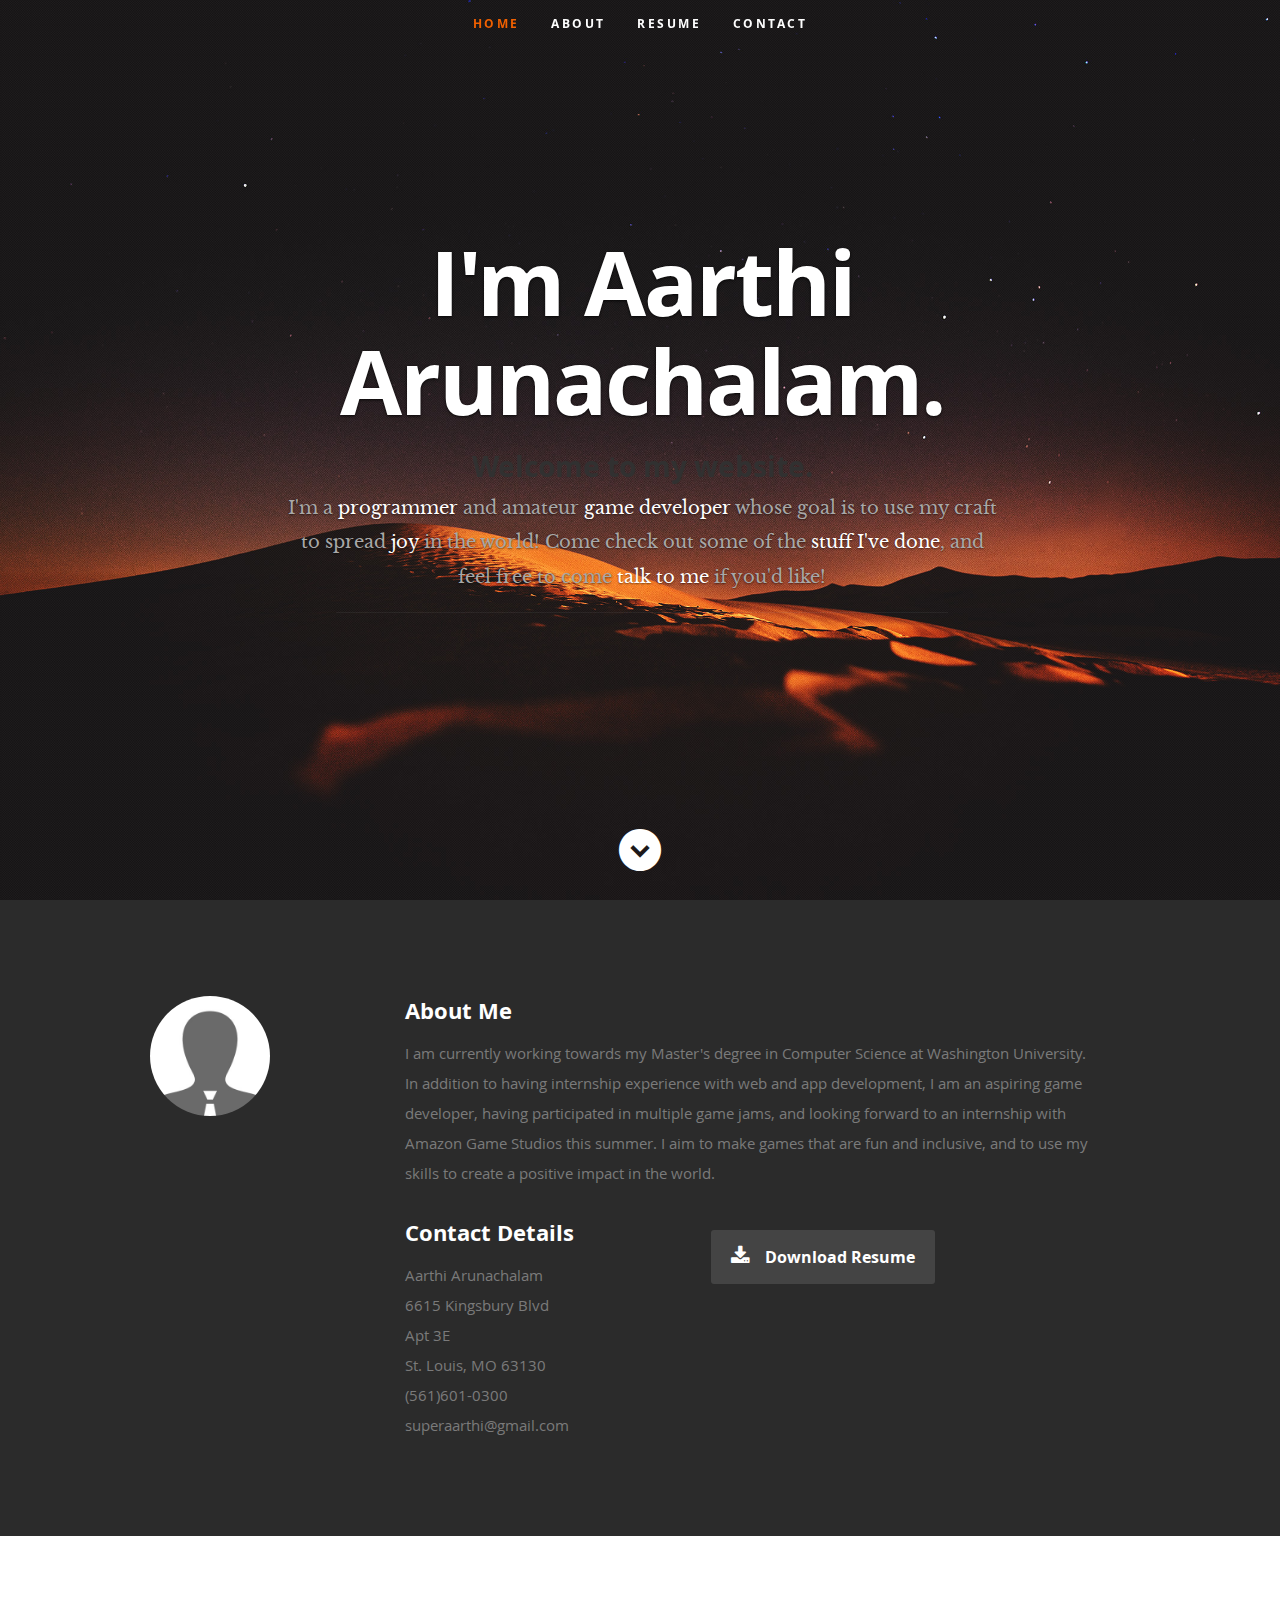
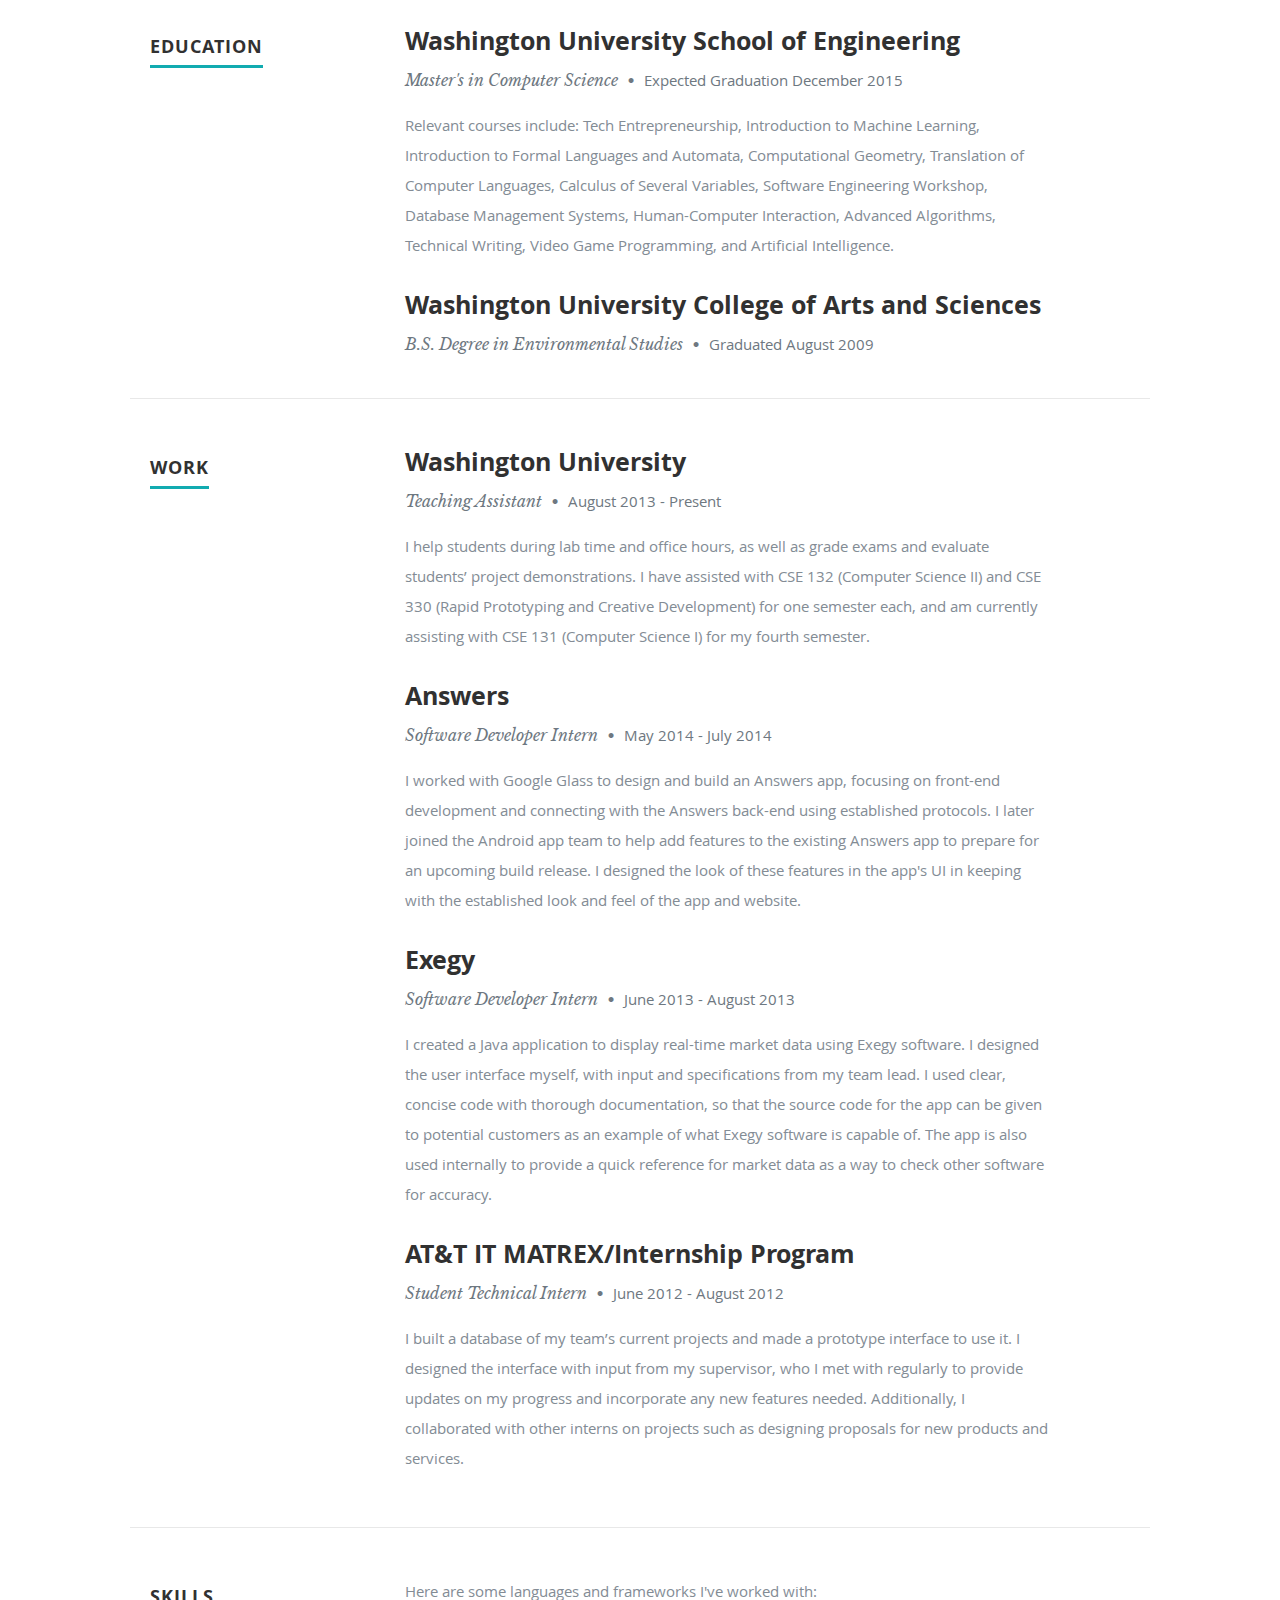
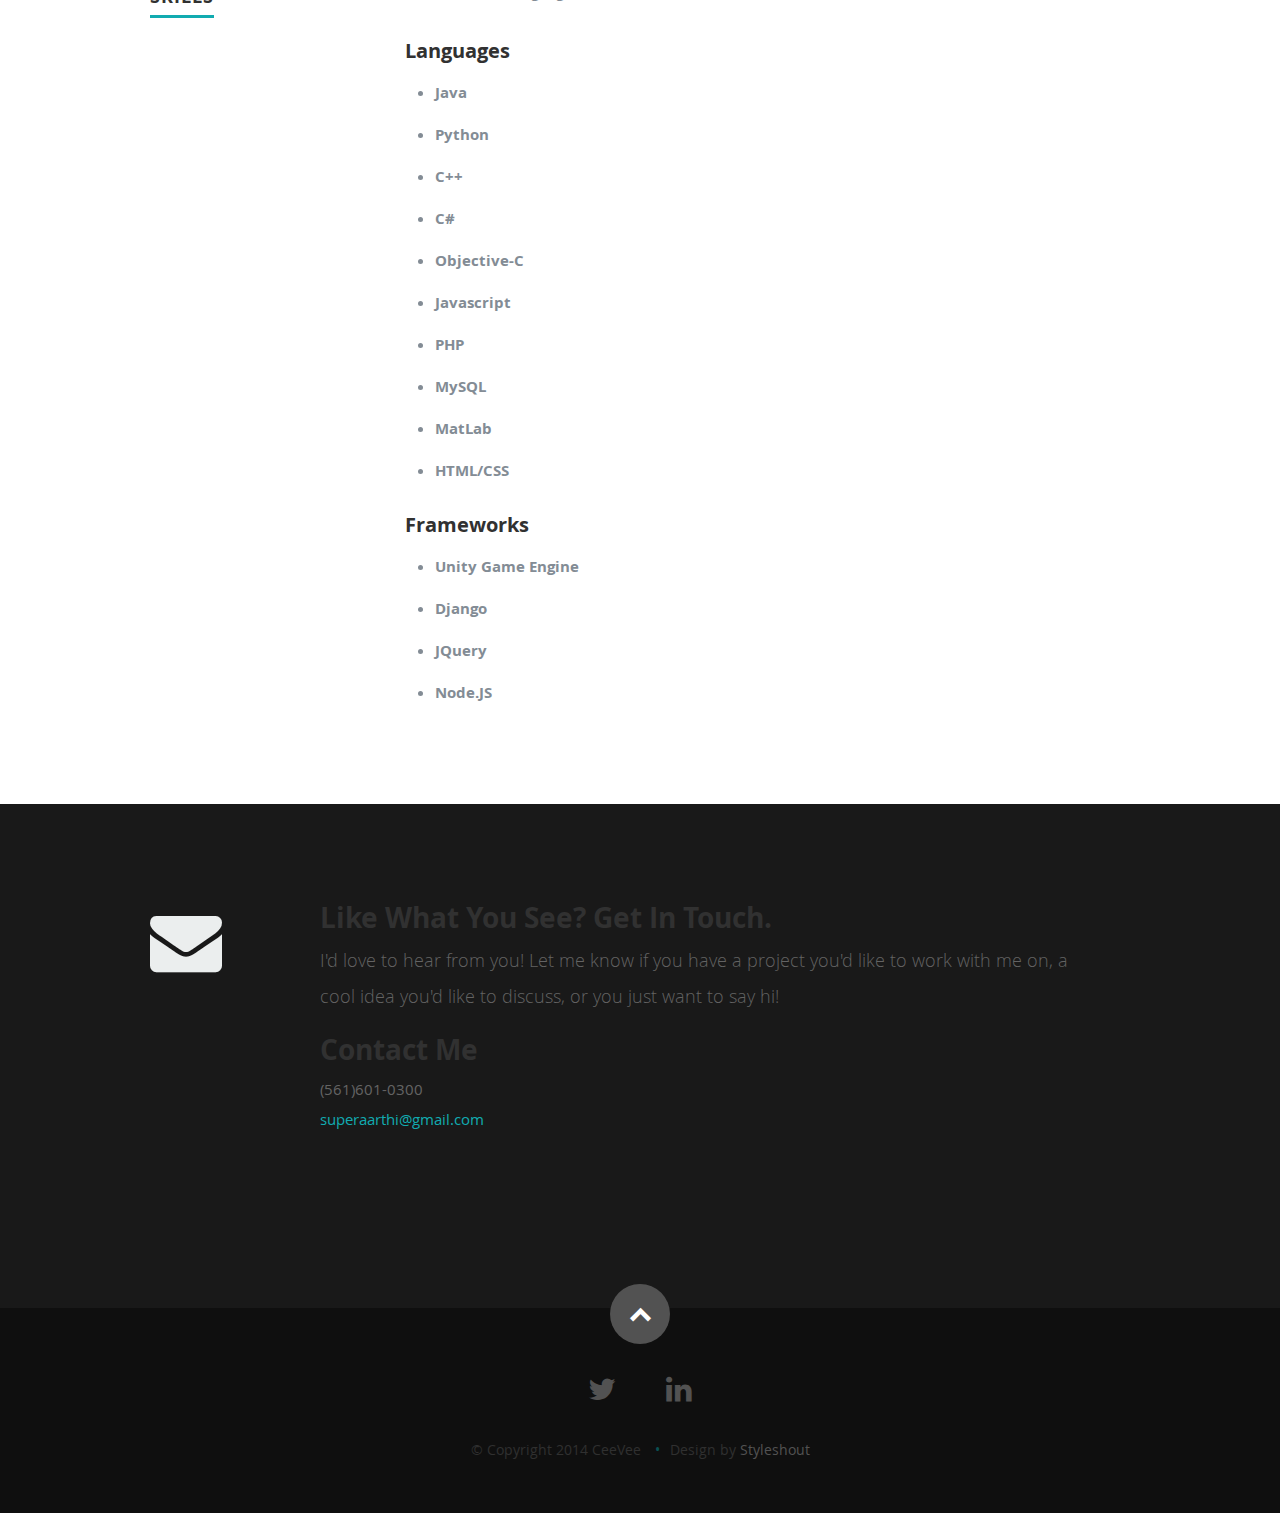
==== commit da099d5b: "done?" ====
--- a/index.html
+++ b/index.html
@@ -323,30 +323,21 @@
 
             <div class="ten columns">
 
-            <h1><span>Like What You See? Get In Touch.</span></h1>
+                <h2><span>Like What You See? Get In Touch.</span></h2>
             
                   <p class="lead">I'd love to hear from you! Let me know 
                   if you have a project you'd like to work with me on, a 
                   cool idea you'd like to discuss, or you just want to say hi! 
                   </p>
-
+                  
+                <h2>Contact Me</h2>
+                    <p>
+                        <span>(561)601-0300</span><br>
+                        <a href="mailto:superaarthi@gmail.com">superaarthi@gmail.com</a>
+                    </p>
             </div>
 
          </div>
-
-         <div class="row">
-
-            <div class="eight columns">
-
-            <h1>Contact Me</h1>
-               <p>
-                   <span>(561)601-0300</span><br>
-                   <a href="mailto:superaarthi@gmail.com">superaarthi@gmail.com</a>
-               </p>
-
-            </div>
-
-      </div>
 
    </section> <!-- Contact Section End-->
 
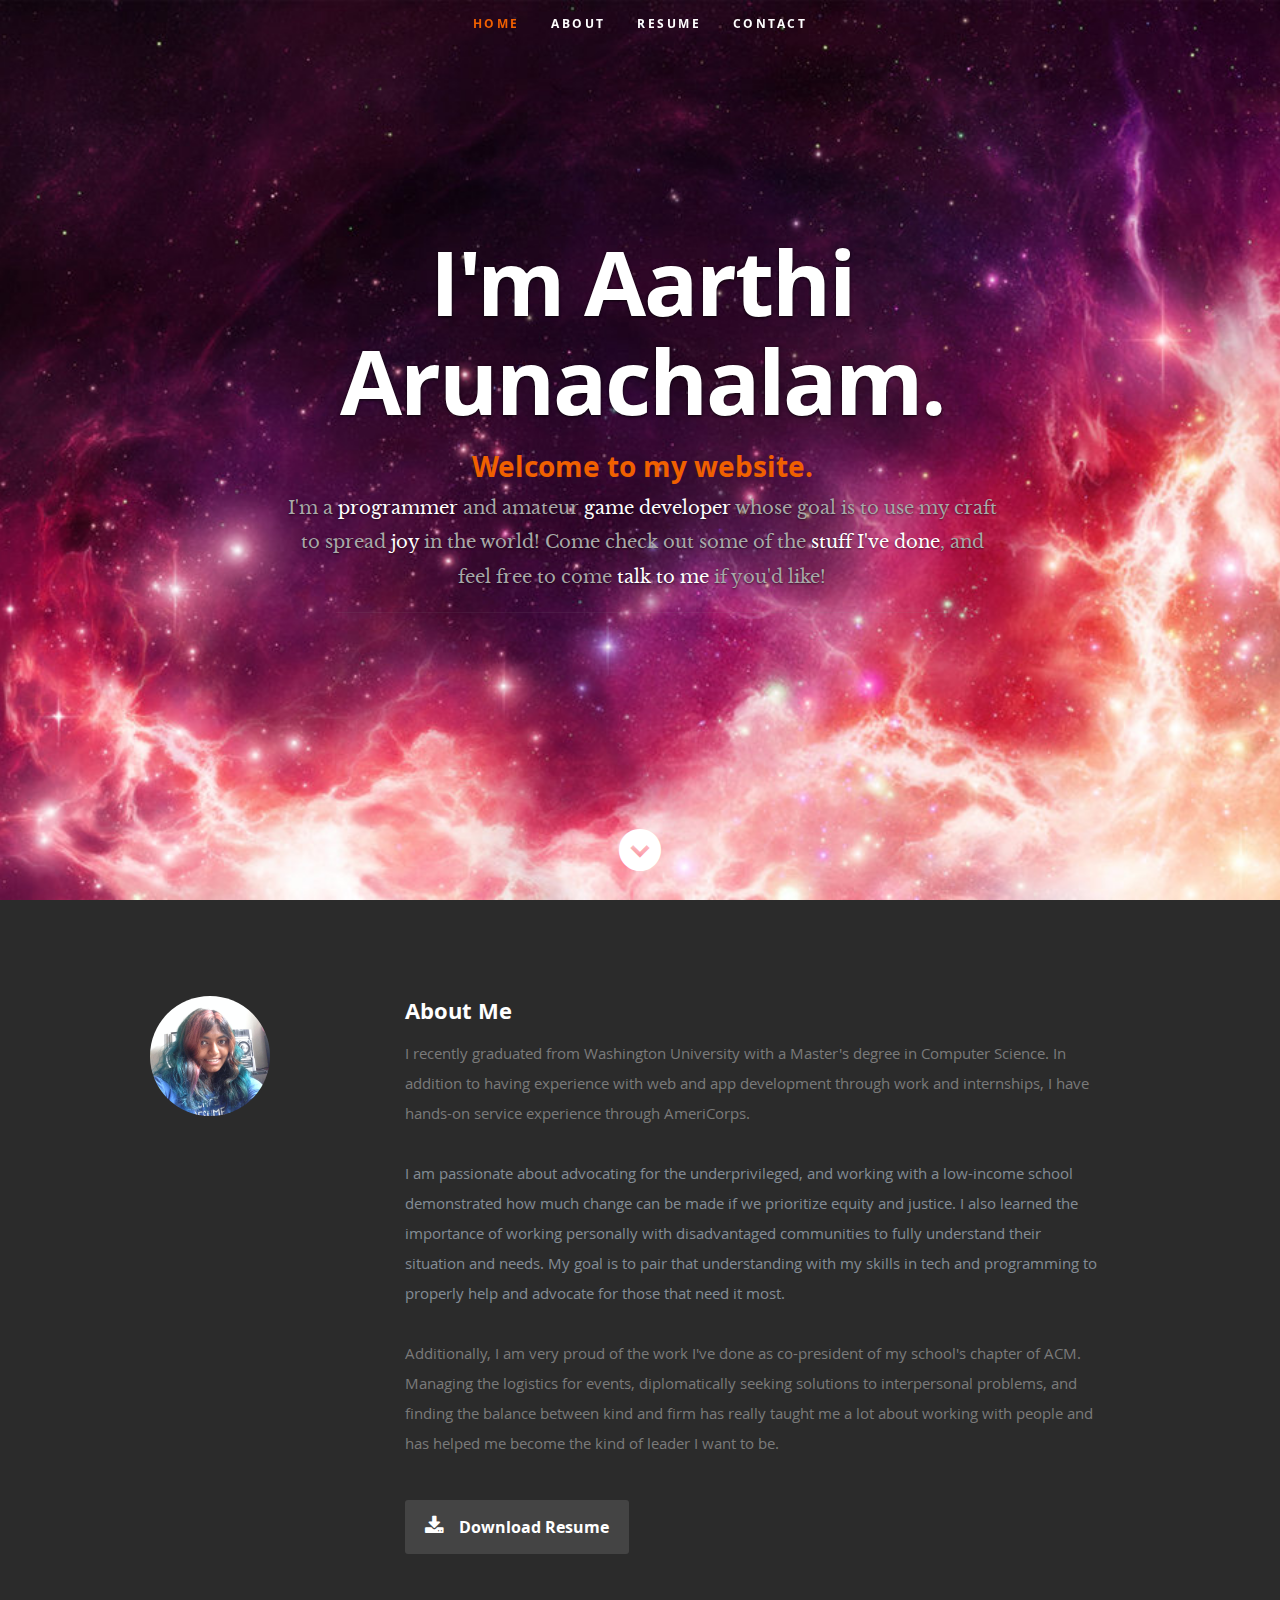
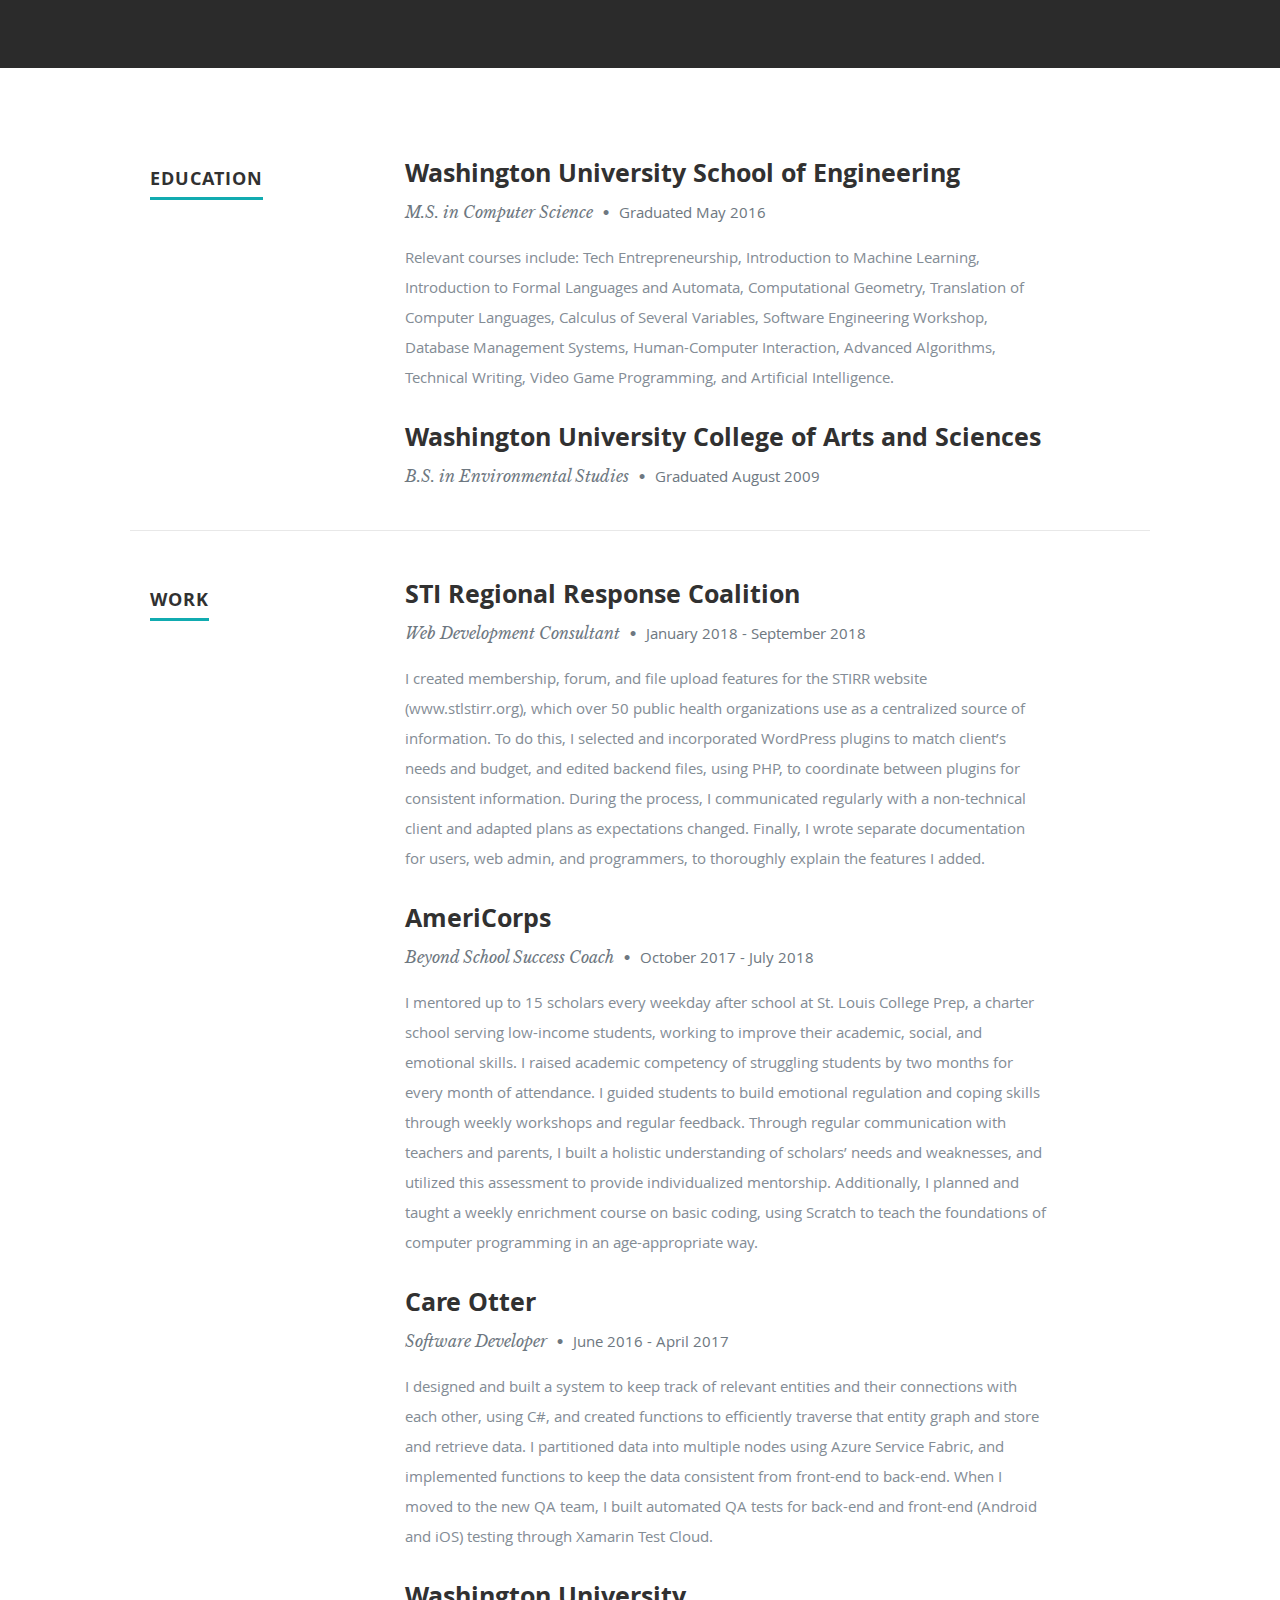
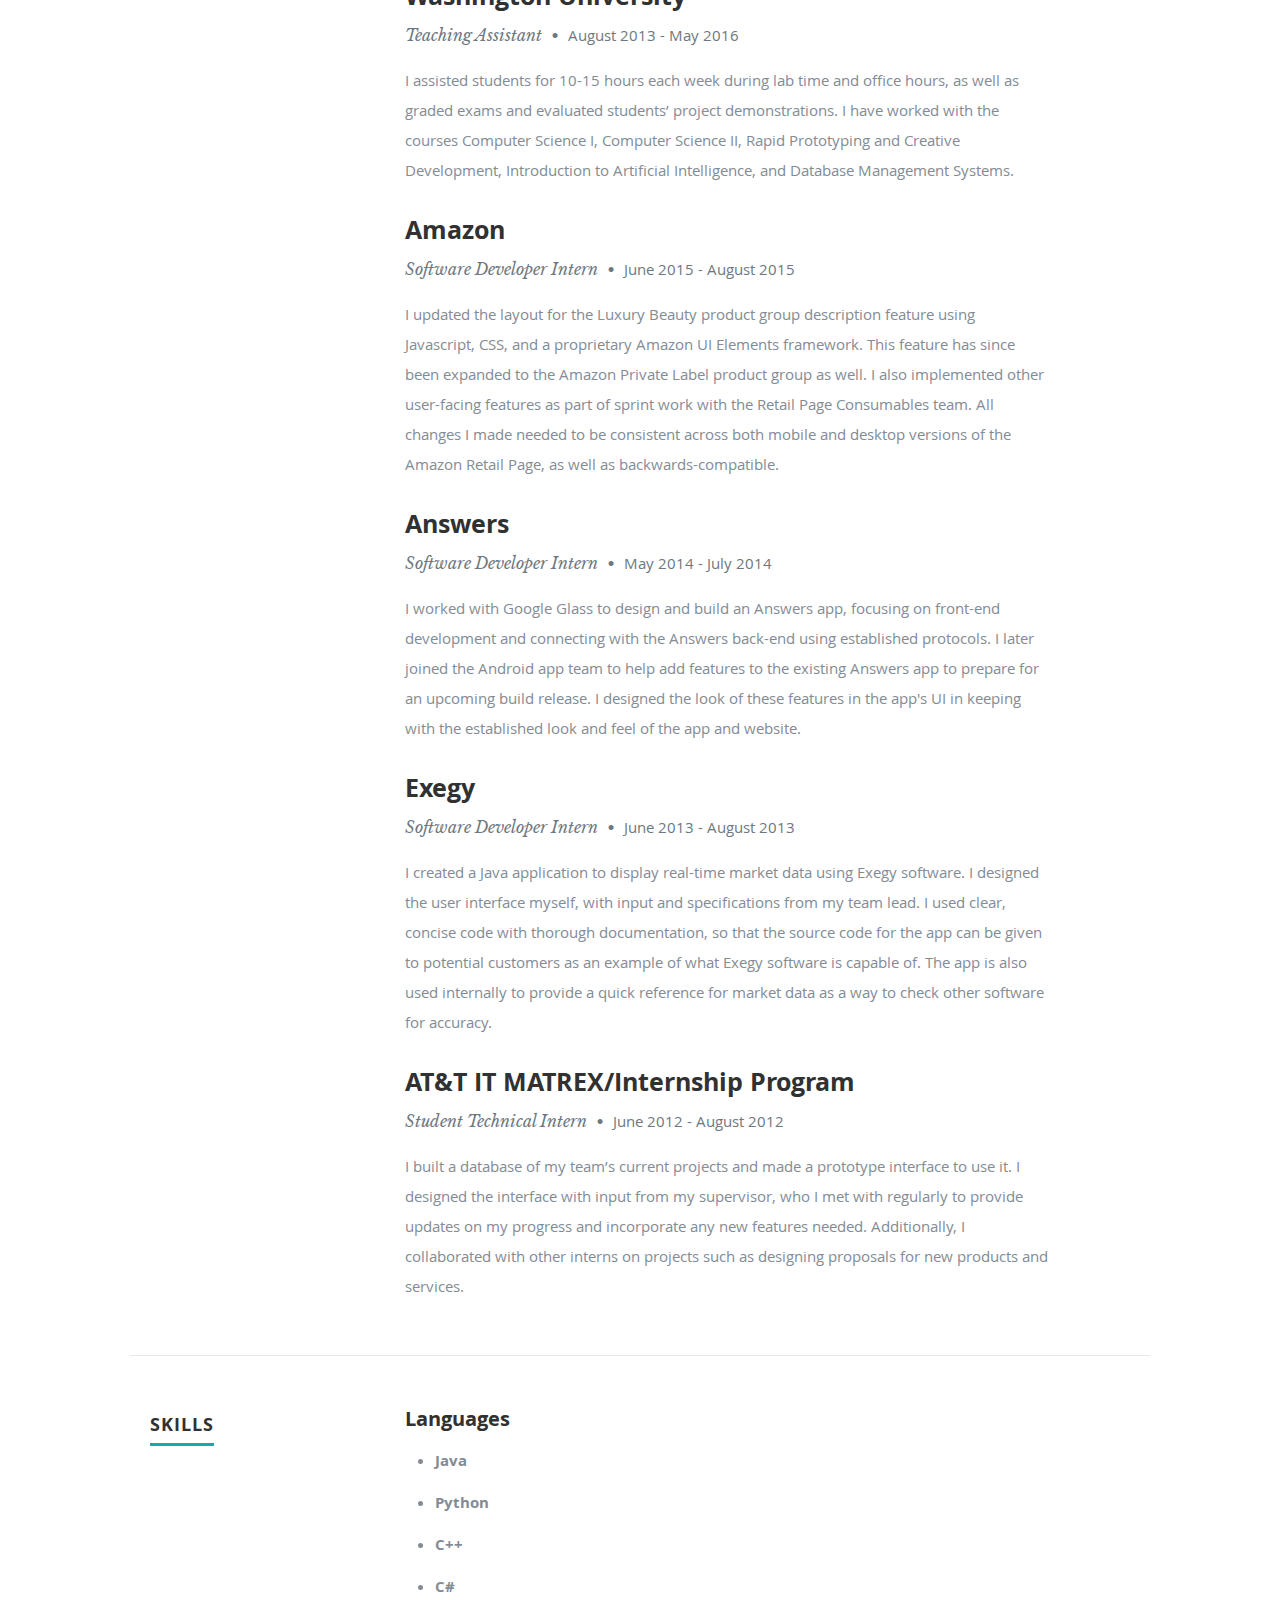
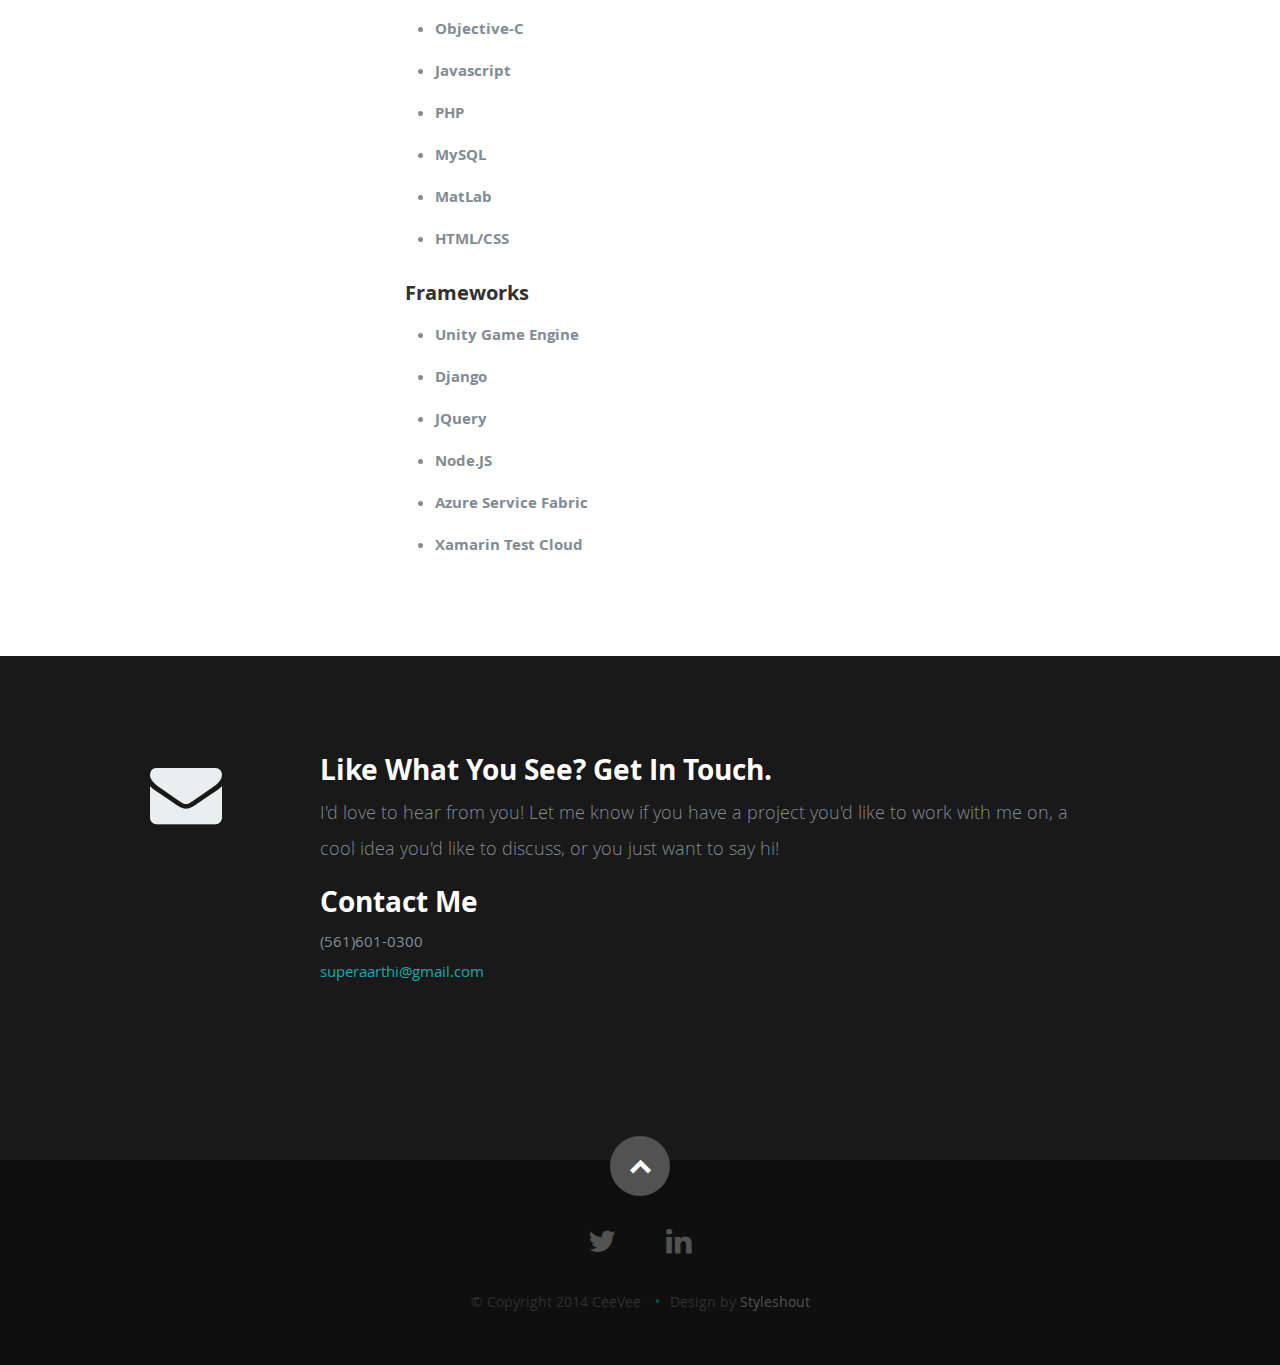
==== commit 8809a8f3: "updated resume and slight improvements to CSS" ====
--- a/index.html
+++ b/index.html
@@ -55,7 +55,7 @@
       <div class="row banner">
          <div class="banner-text">
             <h1 class="responsive-headline">I'm Aarthi Arunachalam.</h1>
-            <h2 class="responsive-headline">Welcome to my website.</h2>
+            <h2 class="responsive-headline" id="subtitle">Welcome to my website.</h2>
             <h3> I'm a <span>programmer</span> and amateur <span>game developer</span> whose goal is to use my craft to 
                 spread <span>joy</span> in the world! Come check out some of the <a class="smoothscroll" href="#resume">stuff I've done</a>, and feel 
                 free to come <a class="smoothscroll" href="#contact">talk to me</a> if you'd like! </h3>
@@ -89,30 +89,15 @@
 
             <h2>About Me</h2>
 
-            <p>I am currently working towards my Master's degree in Computer Science at Washington 
-            University. In addition to having internship experience with web and app development, 
-            I am an aspiring game developer, having participated in multiple game jams, and looking 
-            forward to an internship with Amazon Game Studios this summer. I aim to make games that 
-            are fun and inclusive, and to use my skills to create a positive impact in the world.
+            <p>I recently graduated from Washington University with a Master's degree in Computer Science. In addition to having experience with web and app development through work and internships, I have hands-on service experience through AmeriCorps.</p>
+            
+            </p>I am passionate about advocating for the underprivileged, and working with a low-income school demonstrated how much change can be made if we prioritize equity and justice. I also learned the importance of working personally with disadvantaged communities to fully understand their situation and needs. My goal is to pair that understanding with my skills in tech and programming to properly help and advocate for those that need it most.
             </p>
+            
+            <p>Additionally, I am very proud of the work I've done as co-president of my school's chapter of ACM. Managing the logistics for events, diplomatically seeking solutions to interpersonal problems, and finding the balance between kind and firm has really taught me a lot about working with people and has helped me become the kind of leader I want to be.</p>
 
             <div class="row">
-
-               <div class="columns contact-details">
-
-                  <h2>Contact Details</h2>
-                  <p class="address">
-						   <span>Aarthi Arunachalam</span><br>
-						   <span>6615 Kingsbury Blvd<br>
-                                 Apt 3E<br>
-						         St. Louis, MO 63130
-                     </span><br>
-						   <span>(561)601-0300</span><br>
-                     <span>superaarthi@gmail.com</span>
-					   </p>
-
-               </div>
-
+            
                <div class="columns download">
                   <p>
                      <a href="resume.pdf" class="button"><i class="fa fa-download"></i>Download Resume</a>
@@ -147,7 +132,7 @@
                <div class="twelve columns">
 
                   <h3>Washington University School of Engineering</h3>
-                  <p class="info">Master's in Computer Science <span>&bull;</span> <em class="date">Expected Graduation December 2015</em></p>
+                  <p class="info">M.S. in Computer Science <span>&bull;</span> <em class="date">Graduated May 2016</em></p>
 
                   <p>
                   Relevant courses include: Tech Entrepreneurship, Introduction to Machine Learning, 
@@ -166,7 +151,7 @@
                <div class="twelve columns">
 
                   <h3>Washington University College of Arts and Sciences</h3>
-                  <p class="info">B.S. Degree in Environmental Studies <span>&bull;</span> <em class="date">Graduated August 2009</em></p>
+                  <p class="info">B.S. in Environmental Studies <span>&bull;</span> <em class="date">Graduated August 2009</em></p>
 
                </div>
 
@@ -191,14 +176,73 @@
 
                <div class="twelve columns">
 
+                  <h3>STI Regional Response Coalition</h3>
+                  <p class="info">Web Development Consultant <span>&bull;</span> <em class="date">January 2018 - September 2018</em></p>
+
+                  <p>
+                  I created membership, forum, and file upload features for the STIRR website (www.stlstirr.org), which over 50 public health organizations use as a centralized source of information. To do this, I selected and incorporated WordPress plugins to match client’s needs and budget, and edited backend files, using PHP, to coordinate between plugins for consistent information. During the process, I communicated regularly with a non-technical client and adapted plans as expectations changed. Finally, I wrote separate documentation for users, web admin, and programmers, to  thoroughly explain the features I added.
+
+                  </p>
+
+               </div>
+
+            </div> <!-- item end -->
+            
+            <div class="row item">
+
+               <div class="twelve columns">
+
+                  <h3>AmeriCorps</h3>
+                  <p class="info">Beyond School Success Coach <span>&bull;</span> <em class="date">October 2017 - July 2018</em></p>
+
+                  <p>
+                  I mentored up to 15 scholars every weekday after school at St. Louis College Prep, a charter school serving low-income students, working to improve their academic, social, and emotional skills. I raised academic competency of struggling students by two months for every month of attendance. I guided students to build emotional regulation and coping skills through weekly workshops and regular feedback. Through regular communication with teachers and parents, I built a holistic understanding of scholars’ needs and weaknesses, and utilized this assessment to provide individualized mentorship. Additionally, I planned and taught a weekly enrichment course on basic coding, using Scratch to teach the foundations of computer programming in an age-appropriate way.
+                  </p>
+
+               </div>
+
+            </div> <!-- item end -->
+            
+            <div class="row item">
+
+               <div class="twelve columns">
+
+                  <h3>Care Otter</h3>
+                  <p class="info">Software Developer <span>&bull;</span> <em class="date">June 2016 - April 2017</em></p>
+
+                  <p>
+                  I designed and built a system to keep track of relevant entities and their connections with each other, using C#, and created functions to efficiently traverse that entity graph and store and retrieve data. I partitioned data into multiple nodes using Azure Service Fabric, and implemented functions to keep the data consistent from front-end to back-end. When I moved to the new QA team, I built automated QA tests for back-end and front-end (Android and iOS) testing through Xamarin Test Cloud.
+                  </p>
+
+               </div>
+
+            </div> <!-- item end -->
+            
+            <div class="row item">
+
+               <div class="twelve columns">
+
                   <h3>Washington University</h3>
-                  <p class="info">Teaching Assistant <span>&bull;</span> <em class="date">August 2013 - Present</em></p>
-
-                  <p>I help students during lab time and office hours, as well as grade exams and 
-                  evaluate students’ project demonstrations. I have assisted with CSE 132 
-                  (Computer Science II) and CSE 330 (Rapid Prototyping and Creative Development)
-                  for one semester each, and am currently assisting with CSE 131 (Computer Science
-                  I) for my fourth semester.</p>
+                  <p class="info">Teaching Assistant <span>&bull;</span> <em class="date">August 2013 - May 2016</em></p>
+
+                  <p>I assisted students for 10-15 hours each week during lab time and office hours, as well as graded exams and evaluated students’ project demonstrations. I have worked with the courses Computer Science
+                  I, Computer Science II, Rapid Prototyping and Creative Development, Introduction to Artificial Intelligence, and Database Management Systems.
+                  </p>
+
+               </div>
+
+            </div> <!-- item end -->
+            
+            <div class="row item">
+
+               <div class="twelve columns">
+
+                  <h3>Amazon</h3>
+                  <p class="info">Software Developer Intern <span>&bull;</span> <em class="date">June 2015 - August 2015</em></p>
+
+                  <p>
+                  I updated the layout for the Luxury Beauty product group description feature using Javascript, CSS, and a proprietary Amazon UI Elements framework. This feature has since been expanded to the Amazon Private Label product group as well. I also implemented other user-facing features as part of sprint work with the Retail Page Consumables team. All changes I made needed to be consistent across both mobile and desktop versions of the Amazon Retail Page, as well as backwards-compatible.
+                  </p>
 
                </div>
 
@@ -275,9 +319,6 @@
          </div>
 
          <div class="nine columns main-col">
-
-            <p>Here are some languages and frameworks I've worked with:
-            </p>
             
             <h4>Languages</h4>
 
@@ -301,6 +342,8 @@
                 <li><strong>Django</strong></li>
                 <li><strong>JQuery</strong></li>
                 <li><strong>Node.JS</strong></li>
+                <li><strong>Azure Service Fabric</strong></li>
+                <li><strong>Xamarin Test Cloud</strong></li>
 			</ul>
 
 			</div> <!-- main-col end -->
--- a/css/default.css
+++ b/css/default.css
@@ -36,6 +36,18 @@
       Normalize.css - https://github.com/necolas/normalize.css/
       HTML5 Doctor Reset - html5doctor.com/html-5-reset-stylesheet/
 /* ------------------------------------------------------------------ */
+
+#subtitle {
+  color: #f06000;
+}
+
+#contact h2 {
+  color: #fff
+}
+
+#contact p {
+  color: #838C95
+}
 
 html, body, div, span, object, iframe,
 h1, h2, h3, h4, h5, h6, p, blockquote, pre,
@@ -157,11 +169,15 @@
        Vertical rhythm with leading derived from 6
 --------------------------------------------------------------------- */
 
+h1, h3, h4, h5, h6 {
+   color: #313131;
+}
+
 h1, h2, h3, h4, h5, h6 {
-   color: #313131;
 	font-family: 'opensans-bold', sans-serif;
    font-weight: normal;
 }
+
 h1 a, h2 a, h3 a, h4 a, h5 a, h6 a { font-weight: inherit; }
 h1 { font-size: 38px; line-height: 42px; margin-bottom: 12px; letter-spacing: -1px; }
 h2 { font-size: 28px; line-height: 36px; margin-bottom: 6px; }
